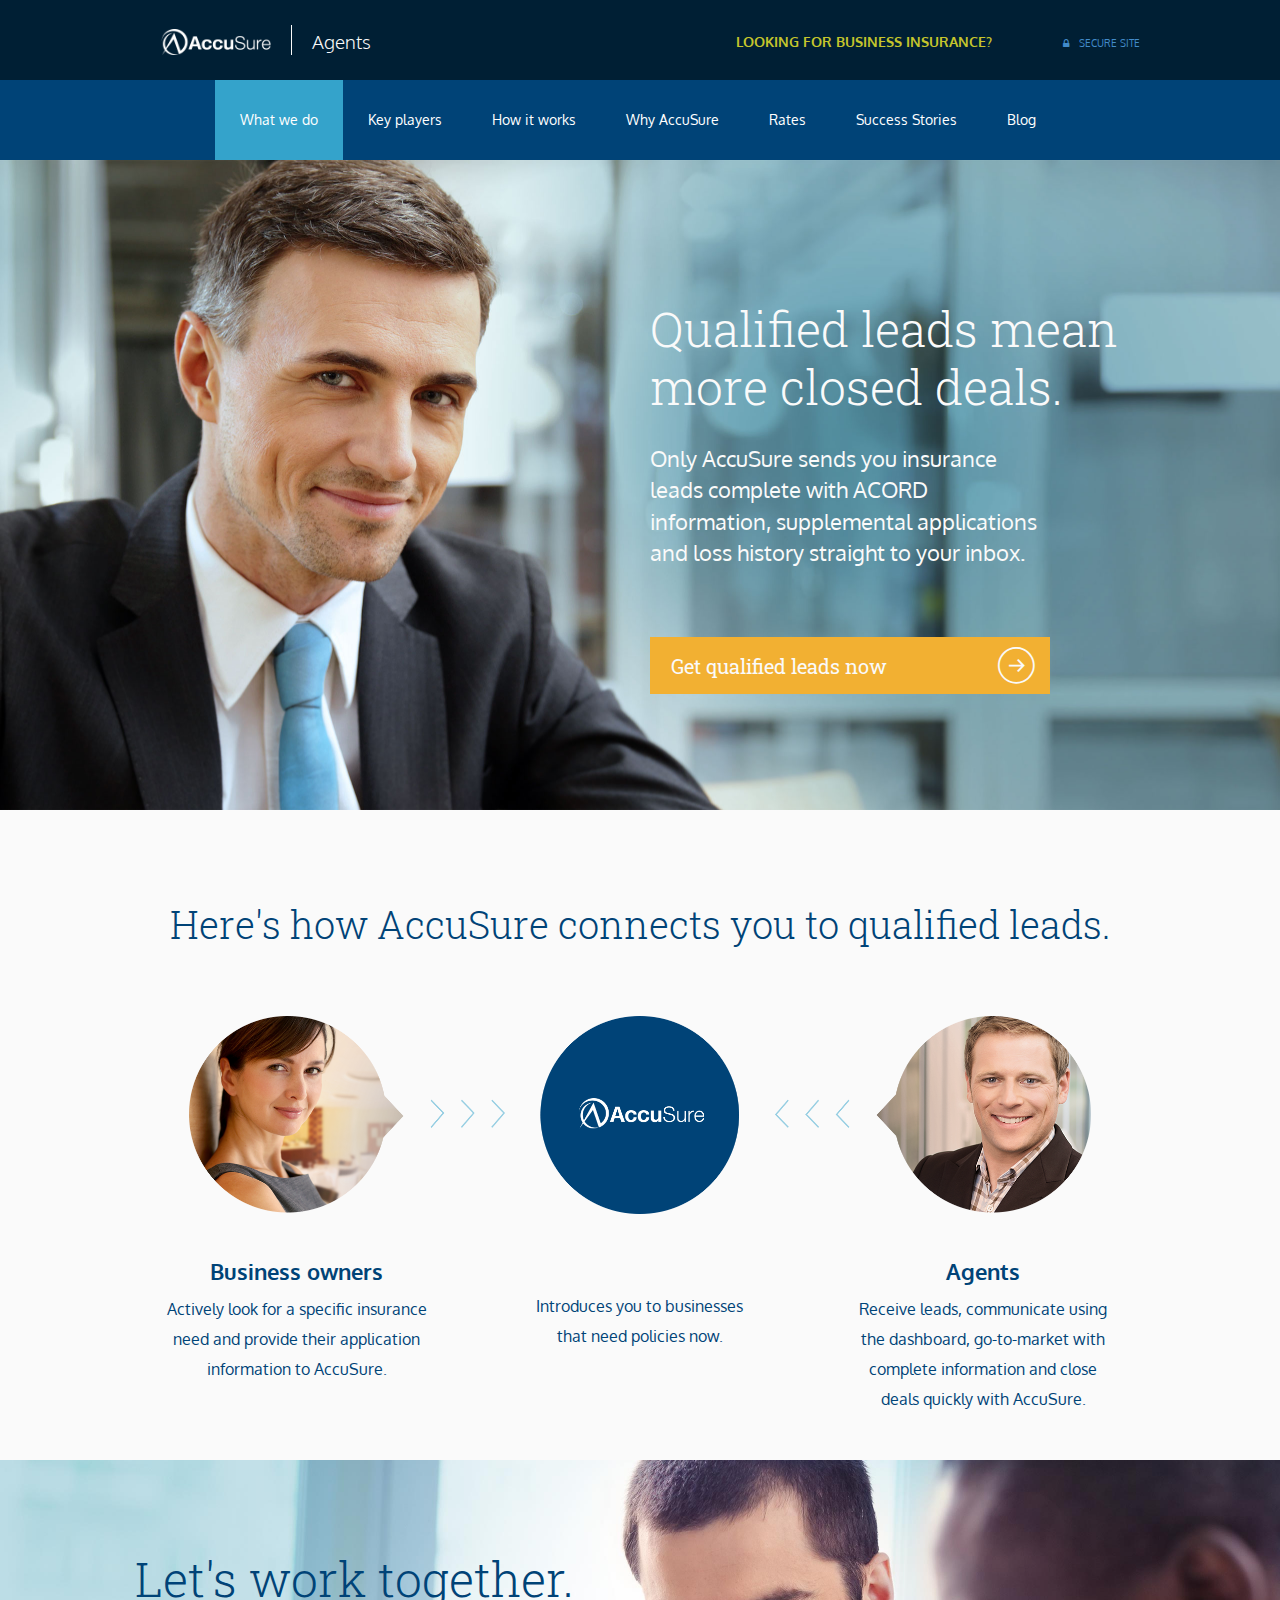
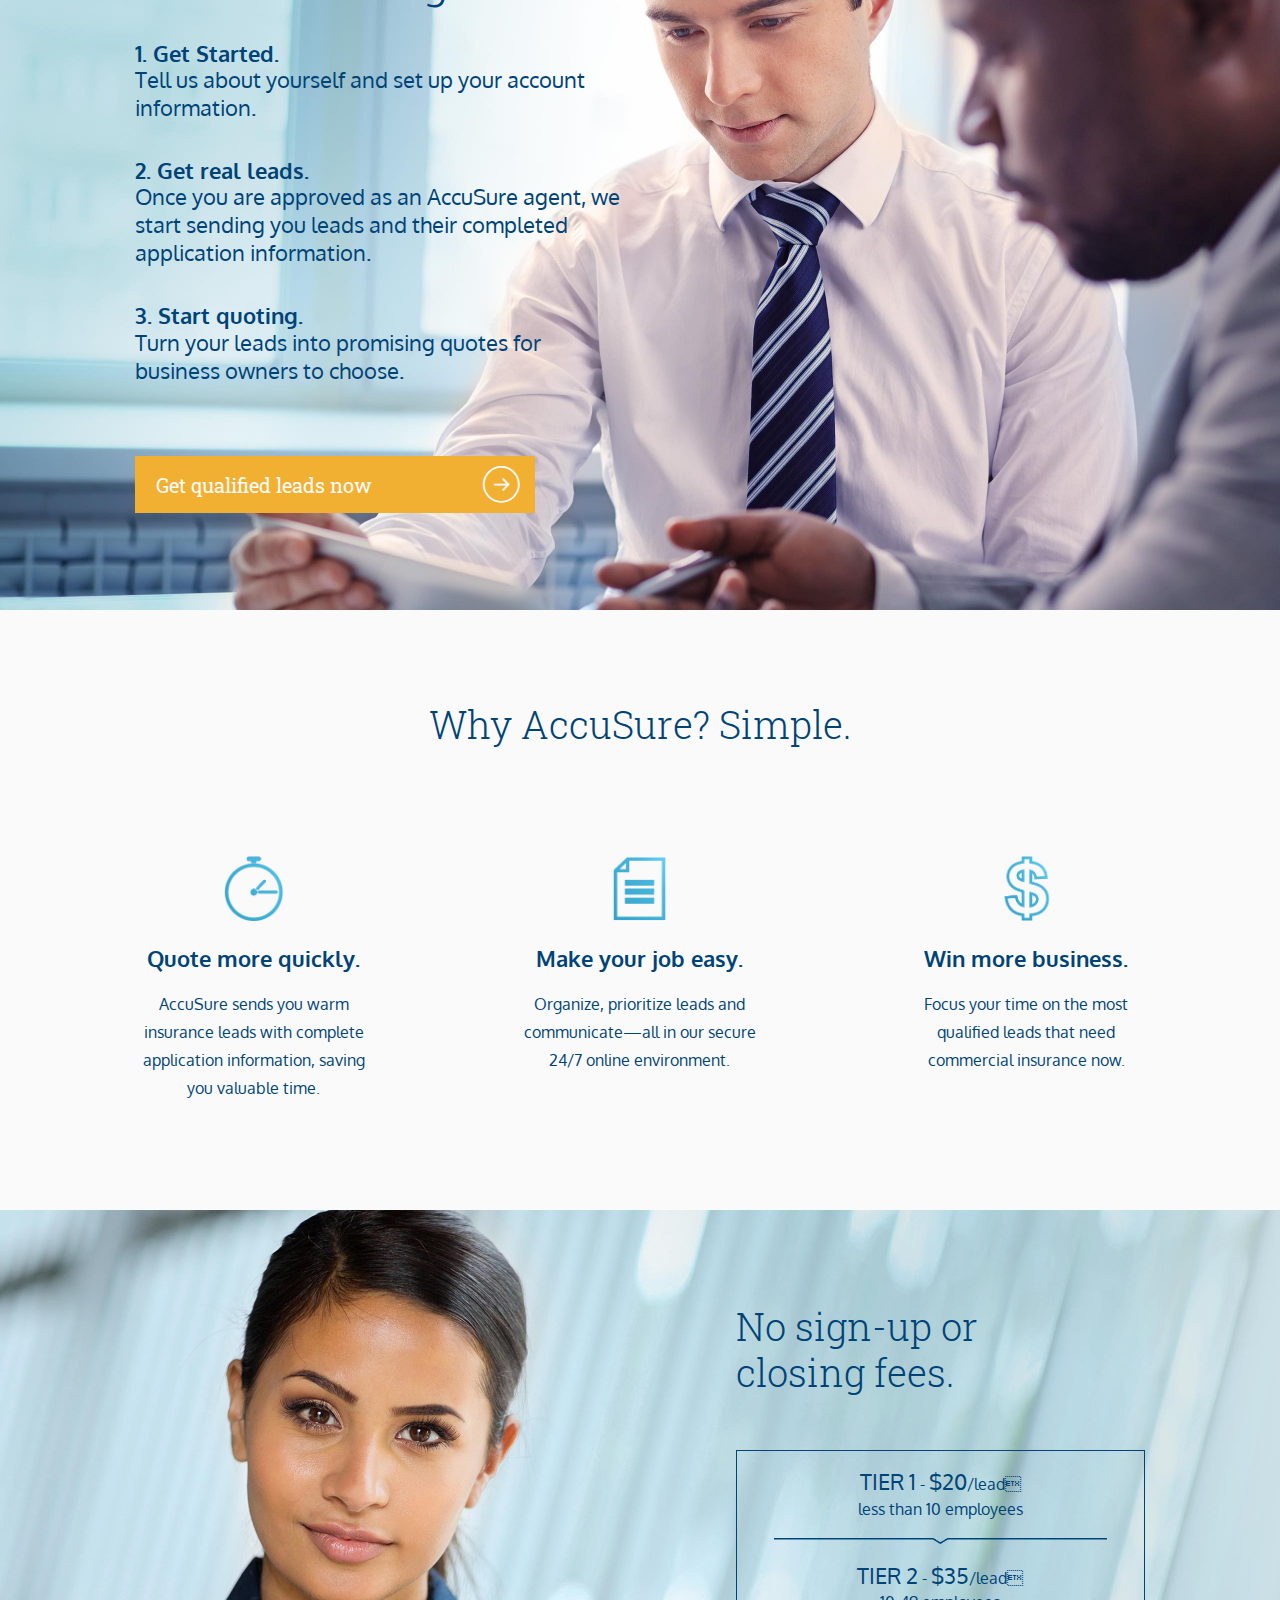
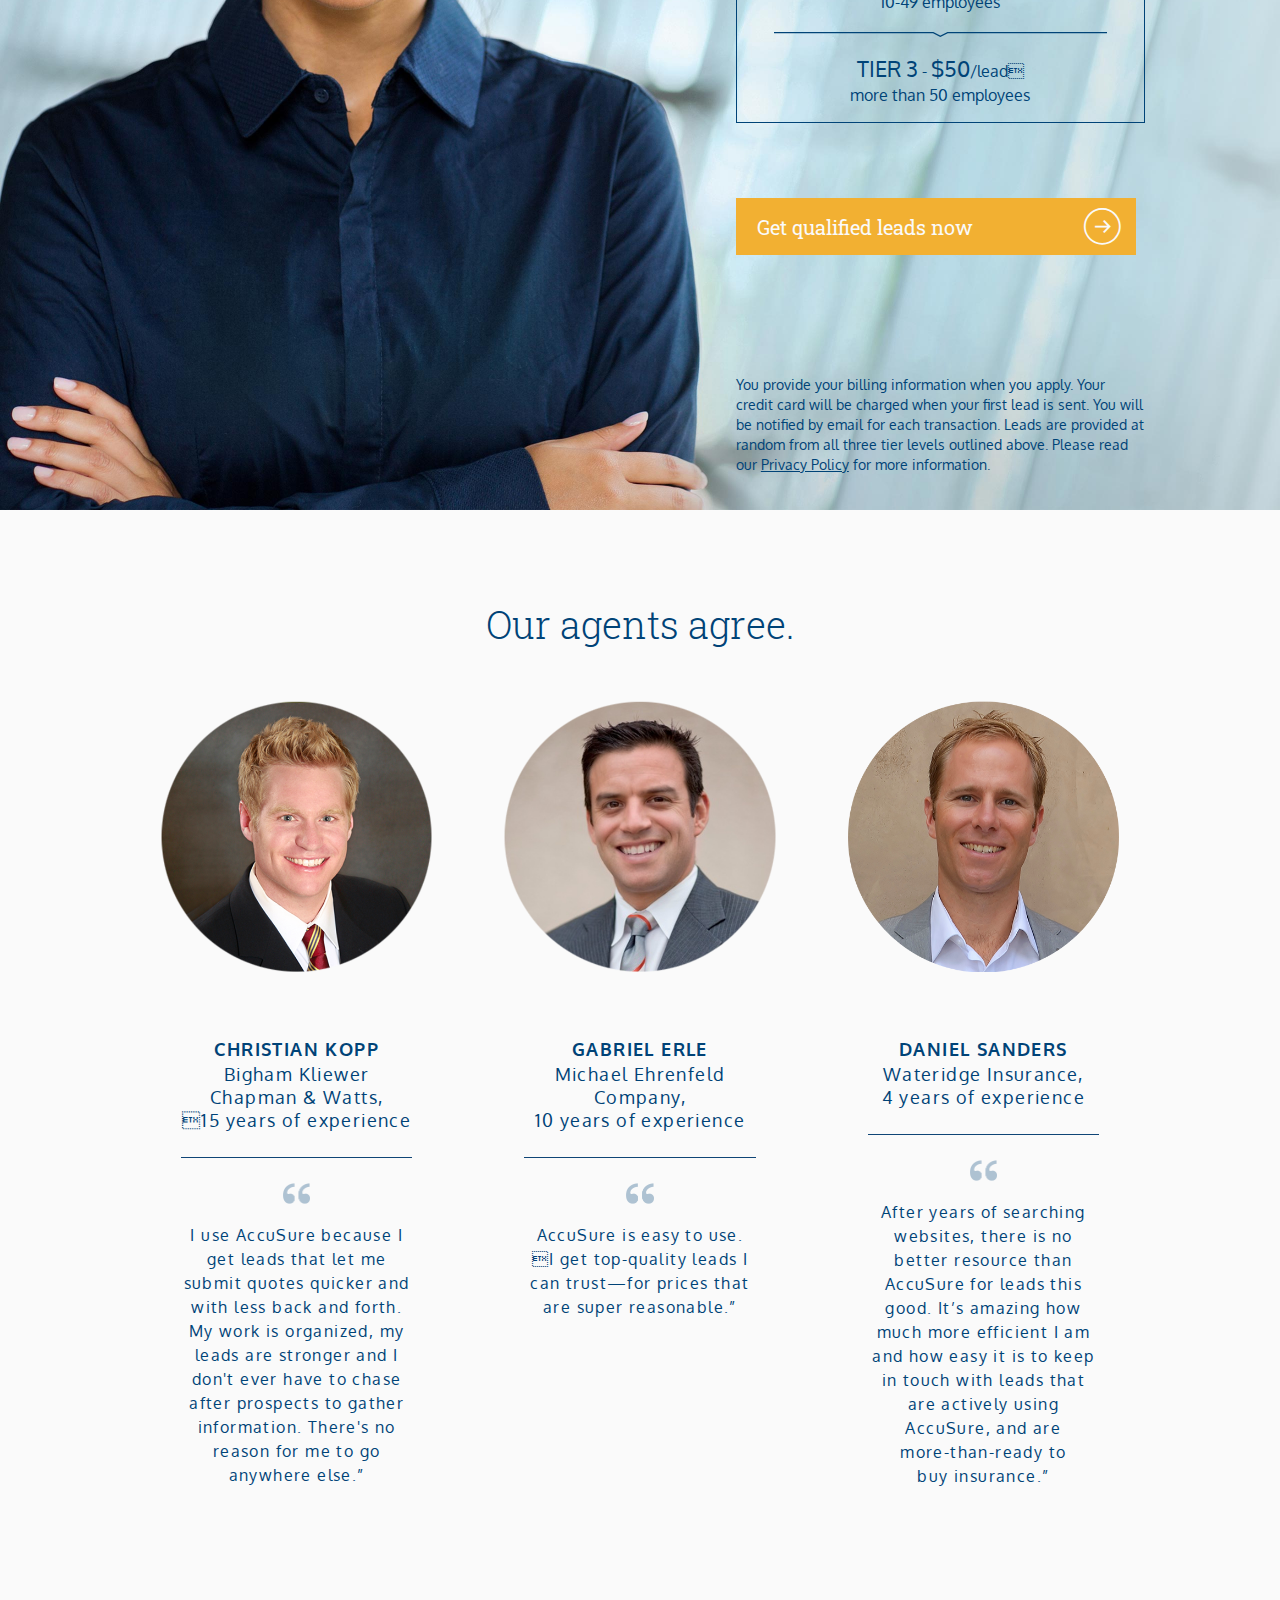
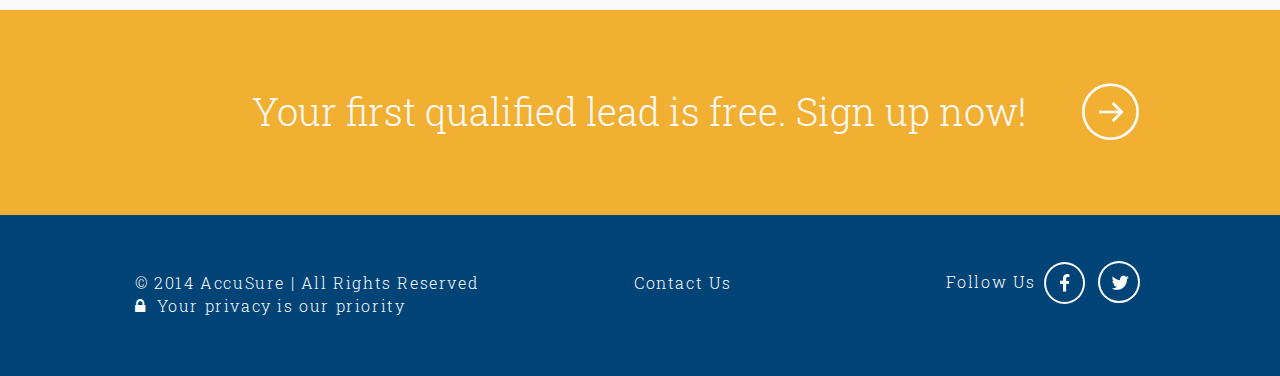
==== agents.html @ fac3f57d "Mobile Fixes + Tweak Business Page Components" ====
<!DOCTYPE html>
<html lang="en">
  <head>
    <meta charset="utf-8">
    <meta http-equiv="X-UA-Compatible" content="IE=edge">
    <meta name="viewport" content="width=device-width, initial-scale=1">
    <title>AccuSure | Agents</title>
    
    <link href='http://fonts.googleapis.com/css?family=Oxygen:400,300,700' rel='stylesheet' type='text/css'>
    <link href='http://fonts.googleapis.com/css?family=Roboto:400,100,100italic,300,300italic,500,500italic,700,700italic,900,900italic,400italic' rel='stylesheet' type='text/css'>
    <link href='http://fonts.googleapis.com/css?family=Roboto+Slab:400,100,300,700' rel='stylesheet' type='text/css'>

    <link href="css/stylesheets/bootstrap.min.css" rel="stylesheet">
    <link rel="stylesheet" href="css/stylesheets/font-awesome.min.css">
    <link href="css/stylesheets/styles.css" rel="stylesheet">
    <link href="css/stylesheets/agents.css" rel="stylesheet">
    <link href="css/stylesheets/responsive.css" rel="stylesheet">
    
    <!-- HTML5 Shim and Respond.js IE8 support of HTML5 elements and media queries -->
    <!-- WARNING: Respond.js doesn't work if you view the page via file:// -->
    <!--[if lt IE 9]>
      <script src="https://oss.maxcdn.com/libs/html5shiv/3.7.0/html5shiv.js"></script>
      <script src="https://oss.maxcdn.com/libs/respond.js/1.4.2/respond.min.js"></script>
    <![endif]-->
    <script>
      (function(i,s,o,g,r,a,m){i['GoogleAnalyticsObject']=r;i[r]=i[r]||function(){
          (i[r].q=i[r].q||[]).push(arguments)},i[r].l=1*new Date();a=s.createElement(o),
        m=s.getElementsByTagName(o)[0];a.async=1;a.src=g;m.parentNode.insertBefore(a,m)
      })(window,document,'script','//www.google-analytics.com/analytics.js','ga');

      ga('create', 'UA-53886607-1', 'auto');
      ga('send', 'pageview');

    </script>
    <!-- Facebook Pixel Tracking -->
    <script>(function() {
    var _fbq = window._fbq || (window._fbq = []);
    if (!_fbq.loaded) {
    var fbds = document.createElement('script');
    fbds.async = true;
    fbds.src = '//connect.facebook.net/en_US/fbds.js';
    var s = document.getElementsByTagName('script')[0];
    s.parentNode.insertBefore(fbds, s);
    _fbq.loaded = true;
    }
    _fbq.push(['addPixelId', '545200462278156']);
    })();
    window._fbq = window._fbq || [];
    window._fbq.push(['track', 'PixelInitialized', {}]);
    </script>
    <noscript><img height="1" width="1" alt="" style="display:none" src="https://www.facebook.com/tr?id=545200462278156&amp;ev=PixelInitialized" /></noscript>
  </head>
  <body data-spy="scroll" data-target=".navbar" data-offset="102">
    <div class="navbar navbar-fixed-top navbar-inverse" role="navigation">
      <header>
        <div class="container">
          <div class="row">
            <div class="col-md-4 brand">
              <a href="agents.html" class="pull-left"><img class="img-responsive" src="css/images/logo.png" /></a>
              <div class="subtext">
                <span class="pull-left">Agents</span>
              </div>
            </div> <!-- /col-md-4 -->
            <div class="col-md-5 col-md-offset-3">
              <ul class="list-unstyled list-inline mobile-hide">
                <li class="highlight"><span>Looking for business insurance?</span></li>
                <li class="pull-right"><small class="secure text-right"><a href="pdf/Privacy_Policy.pdf"><span class="fa fa-lock"></span>Secure Site</a></small></li>
              </ul>
            </div> <!-- /col-md-5 -->
          </div> <!-- /row -->
        </div> <!-- /container -->
      </header>
      <div class="container">
        <div class="navbar-header">
          <button type="button" class="navbar-toggle" data-toggle="collapse" data-target=".navbar-collapse">
            <span class="sr-only">Toggle navigation</span>
            <span class="icon-bar"></span>
            <span class="icon-bar"></span>
            <span class="icon-bar"></span>
          </button>
        </div> <!-- /navbar-header -->
        <div class="collapse navbar-collapse">
          <ul class="nav navbar-nav">
            <li class="active"><a href="#banner1" class="banner1">What we do</a></li>
            <li><a href="#how">Key players</a></li>
            <li><a href="#banner2" class="">How it works</a></li>
            <li><a href="#why" class="">Why AccuSure</a></li>
            <li><a href="#rates">Rates</a></li>
            <li><a href="#agents">Success Stories</a></li>
            <li><a href="http://blog.accusure.com/" target="_blank">Blog</a></li>
          </ul>
        </div> <!-- /collapse -->
      </div> <!-- /container -->
    </div> <!-- /navbar -->
      
    <div class="main-container">
      <section id="banner1" >
        <div class="container">
          <div class="row">
            <div class="col-md-6 col-md-offset-6 col-sm-6 col-sm-offset-6">
              <div class="content">
                <h1>Qualified leads mean more closed deals.</h1>
              </div>
            </div>
            <div class="col-md-5 col-md-offset-6">
              <p>Only AccuSure sends you insurance</br>leads complete with ACORD</br>information, supplemental applications and loss history straight to your inbox.</p>
              <div class="bottom">
                <a href="http://accusure.com/signups/new" id='cta1' class="btn btn-lg"><span>Get qualified leads now</span> <span class="icon-arrow"></span></a>
              </div>
            </div>
          </div> <!-- /row -->
        </div> <!-- /container -->
      </section> <!-- /#banner1 -->
      
      <section id="how" >
        <div class="container text-center">
          <div class="row">
            <div class="col-md-12">
              <h2>Here's how AccuSure connects you to qualified leads.</h2>
              <img src="css/images/agents/how.png" class="img-responsive" />
            </div>
          </div> <!-- /row -->
          <div class="row">
            <div class="col-md-4">
              <h3>Business owners</h3> 
              <p>Actively look for a specific insurance need and provide their application information to AccuSure.</p>
            </div>
            <div class="col-md-4 mid">
              <p>Introduces you to businesses</br>that need policies now.</p>
            </div>
            <div class="col-md-4">
              <h3>Agents</h3>
              <p>Receive leads, communicate using the dashboard, go-to-market with complete information and close deals quickly with AccuSure.</p>
            </div>
          </div> <!-- /row -->
        </div> <!-- /container -->
      </section> <!-- /#how -->
      
      <section id="banner2">
        <div class="container">
          <div class="row">
            <div class="col-md-6 content">
              <h1>Let's work together.</h1>
              <dl>
                <dt><h3>1. Get Started.</h3></dt>
                <dd>Tell us about yourself and set up your account information.</dd>
                <dt><h3>2. Get real leads.</h3></dt>
                <dd>Once you are approved as an AccuSure agent, we start sending you leads and their completed application information.</dd>
                <dt><h3>3. Start quoting.</h3></dt>
                <dd>Turn your leads into promising quotes for business owners to choose.</dd>
              </dl>
            </div>
          </div> <!-- /row -->
          <div class="row">
            <div class="col-md-5">
              <a href="http://accusure.com/signups/new" id='cta1' class="btn btn-lg"><span>Get qualified leads now</span> <span class="icon-arrow"></span></a>
            </div>
          </div> <!-- /row -->
        </div> <!-- /container -->
      </section> <!-- /#banner2 -->
      
      <section id="why">
        <div class="container">
          <div class="row">
            <div class="col-md-12 text-center">
              <h2>Why AccuSure? Simple.</h2>
            </div>
          </div> <!-- /row -->
          <div class="row">
            <div class="col-md-3">
              <img src="css/images/agents/clock.png" />
              <h3>Quote more quickly.</h3>
              <p>AccuSure sends you warm insurance leads with complete application information, saving you valuable time.</p>
            </div>
            <div class="col-md-4 col-md-offset-1 mid">
              <img src="css/images/agents/paper.png" />
              <h3>Make your job easy.</h3>
              <p>Organize, prioritize leads and communicate—all in our secure 24/7 online environment.</p>
            </div>
            <div class="col-md-3 col-md-offset-1">
              <img src="css/images/agents/dollar.png" />
              <h3>Win more business.</h3>
              <p>Focus your time on the most qualified leads that need commercial insurance now.</p>
            </div>
          </div> <!-- /row -->
        </div> <!-- /container -->
      </section> <!-- /#why -->
      
      <section id="rates">
        <div class="container content">
          <div class="row">
            <div class="col-md-4 col-md-offset-7">
              <h2>No sign-up or closing fees.</h2>
            </div>
          </div> <!-- /row -->
          <div class="row">
            <div class="col-md-5 col-md-offset-7">
              <ul class="list-unstyled text-center tier">
                <li><span class="type">Tier 1</span> - <span class="price">$20</span>/lead</br>less than 10 employees</li>
                <li><img src="css/images/agents/triangle-line.png" class="img-responsive" /></li>
                <li><span class="type">Tier 2</span> - <span class="price">$35</span>/lead</br>10-49 employees</li>
                <li><img src="css/images/agents/triangle-line.png" class="img-responsive" /></li>
                <li><span class="type">Tier 3</span> - <span class="price">$50</span>/lead</br>more than 50 employees</li>
              </ul>
              <a href="http://accusure.com/signups/new" id='cta1' class="btn btn-lg"><span>Get qualified leads now</span> <span class="icon-arrow"></span></a>
              <small>You provide your billing information when you apply. Your credit card will be charged when your first lead is sent. You will be notified by email for each transaction. Leads are provided at random from all three tier levels outlined above. Please read our <a href="pdf/Privacy_Policy.pdf" class="underline">Privacy Policy</a> for more information.</small>
            </div>
          </div> <!-- /row -->
        </div> <!-- /container -->
      </section> <!-- /#rates -->
      
      <section id="agents">
        <div class="container text-center">
          <div class="row">
            <div class="col-md-12">
              <h2>Our agents agree.</h2>
            </div>
          </div> <!-- /row -->
          <div class="row">
            <div class="col-md-4">
              <img class="img-responsive" src="css/images/agents/kopp.png" />
              <div class="details">
                <span class="name">Christian Kopp</span></br>
                <span class="experience">Bigham Kliewer</br>Chapman & Watts,</br>15 years of experience</span>
                <hr>
                <img class="quotes" src="css/images/agents/quotation.png" />
                <p>I use AccuSure because I get leads that let me submit quotes quicker and with less back and forth. My work is organized, my leads are stronger and I don't ever have to chase after prospects to gather information. There's no reason for me to go anywhere else.”</p>
              </div>
            </div>
            <div class="col-md-4">
              <img class="img-responsive" src="css/images/agents/erle.png" />
              <div class="details">
                <span class="name">Gabriel Erle</span></br>
                <span class="experience">Michael Ehrenfeld</br>Company,</br>10 years of experience</span>
                <hr>
                <img class="quotes" src="css/images/agents/quotation.png" />
                <p>AccuSure is easy to use.</br>I get top-quality leads I can trust—for prices that are super reasonable.”</p>
              </div>
            </div>
            <div class="col-md-4">
              <img class="img-responsive" src="css/images/agents/sanders.png" />
              <div class="details">
                <span class="name">Daniel Sanders</span></br>
                <span class="experience">Wateridge Insurance,</br>4 years of experience</span>
                <hr>
                <img class="quotes" src="css/images/agents/quotation.png" />
                <p>After years of searching websites, there is no better resource than AccuSure for leads this good. It’s amazing how much more efficient I am and how easy it is to keep in touch with leads that are actively using AccuSure, and are</br>more-than-ready to</br>buy insurance.”</p>
              </div>
            </div>
          </div> <!-- /row -->
        </div> <!-- /container -->
      </section> <!-- /#agents -->
      
      <a href="http://accusure.com/signups/new">
        <section id="start">
          <div class="container">
            <div class="row">
              <div class="col-md-10 col-md-offset-1 text-center">
                <h2>Your first qualified lead is free. Sign up now! </h2>
              </div>
              <div class="col-md-1 col-sm-12">
                <span class="icon-arrow"></span>
              </div>
            </div> <!-- /row -->
          </div> <!-- /container -->
        </section> <!-- /#start -->
      </a>
      
      <footer>
        <div class="container">
          <div class="row">
            <div class="col-md-5 col-sm-12">
              <p>© 2014 AccuSure | All Rights Reserved</p>
              <p class="secure"><a href="pdf/Privacy_Policy.pdf"><span class="fa fa-lock"></span>Your privacy is our priority</a></p>
            </div>
            <div class="col-md-3 col-sm-12 text-center">
              <p><a href="mailto:relations@accusure.com?Subject=Contact">Contact Us</a></p>
            </div>
            <div class="col-md-4 col-sm-12 text-right">
              <ul class="list-unstyled list-inline">
                <li><p>Follow Us</p></li>
                <li><a href="https://www.facebook.com/AccuSure"><span class="icon-fb"></span></a></li>
                <li><a href="https://twitter.com/AccuSure"><span class="icon-twitter"></span></a></li>
              </ul>
            </div>
          </div>
        </div>
      </footer>
    </div> <!-- /main-container -->
    
    <div class="modal fade" id="video-popup" tabindex="-1" role="dialog" aria-labelledby="myModalLabel" aria-hidden="true">
      <div class="modal-dialog">
        <div class="modal-content">
          <div class="modal-header">
            <button type="button" class="close" data-dismiss="modal"><span aria-hidden="true">&times;</span><span class="sr-only">Close</span></button>
          </div>
          <div class="modal-body">
            <iframe id="accusure-vid" src="http://player.vimeo.com/video/105074997" width="100%" height="450" frameborder="0" webkitallowfullscreen mozallowfullscreen allowfullscreen></iframe>
          </div>
        </div><!-- /.modal-content -->
      </div><!-- /.modal-dialog -->
    </div><!-- /.modal -->
    
    <script src="http://code.jquery.com/jquery-2.1.0.min.js"></script>
    <script src="js/bootstrap.min.js"></script>
    <script src="js/custom.js"></script>
    <script src='js/ga_events.js'></script>
  </body>
</html>
---- css/stylesheets/styles.css ----
@font-face{font-family:'icomoon';src:url("../fonts/icomoon.eot?gs6d94");src:url("../fonts/icomoon.eot?#iefixgs6d94") format("embedded-opentype"),url("../fonts/icomoon.woff?gs6d94") format("woff"),url("../fonts/icomoon.ttf?gs6d94") format("truetype"),url("../fonts/icomoon.svg?gs6d94#icomoon") format("svg");font-weight:normal;font-style:normal}[class^="icon-"],[class*=" icon-"]{font-family:'icomoon';speak:none;font-style:normal;font-weight:normal;font-variant:normal;text-transform:none;line-height:1;-webkit-font-smoothing:antialiased;-moz-osx-font-smoothing:grayscale}.icon-arrow:before{content:"\e600"}.icon-twitter:before{content:"\e601"}.icon-fb:before{content:"\e602"}body{background:#f2e7db;font-family:'Oxygen', sans-serif}.navbar,.main-container{width:1280px;margin:0 auto}hr{border-color:#0f4576;margin:35px 0}p{font-size:22px;font-family:'Oxygen', sans-serif}h1,h2{font-family:'Roboto Slab', serif;font-weight:300}h1{font-size:48px;line-height:58px}h2{font-size:38px}h3{font-size:22px;font-weight:700}.fa-lock{margin-right:10px}.btn{font-family:'Roboto Slab', serif;font-size:20px;color:#fafafa;width:400px;text-align:left;padding:8px 0 7px 20px;border-radius:0 !important}.btn span{vertical-align:middle}.btn .icon-arrow{font-size:40px}.btn img{width:40px;display:inline-block;margin-left:40px}.btn:hover{color:#fafafa}.brand{display:block}.brand img{width:110px}footer{background:#004377;color:#fafafa;padding:57px 0}footer p{margin:0;font-size:16px;font-family:'Roboto Slab', serif;font-weight:300;letter-spacing:0.1em}footer .secure{font-size:16px}footer a{color:#fafafa}footer a:hover{color:#34a3cb}footer .icon-twitter,footer .icon-fb{font-size:52px}footer ul{margin-top:-17px}footer ul li{vertical-align:middle;padding:0 !important}#fine-print{background:#001f34}#fine-print small{color:#7a7a7a;font-size:10px}#start{height:auto;color:#fafafa}#start .img-responsive{padding:40px 0;width:62px;margin-left:-50px}#start .icon-arrow{font-size:62px}.navbar-toggle{border:none;margin-right:5px}
---- css/stylesheets/agents.css ----
@font-face{font-family:'icomoon';src:url("../fonts/icomoon.eot?gs6d94");src:url("../fonts/icomoon.eot?#iefixgs6d94") format("embedded-opentype"),url("../fonts/icomoon.woff?gs6d94") format("woff"),url("../fonts/icomoon.ttf?gs6d94") format("truetype"),url("../fonts/icomoon.svg?gs6d94#icomoon") format("svg");font-weight:normal;font-style:normal}[class^="icon-"],[class*=" icon-"]{font-family:'icomoon';speak:none;font-style:normal;font-weight:normal;font-variant:normal;text-transform:none;line-height:1;-webkit-font-smoothing:antialiased;-moz-osx-font-smoothing:grayscale}.icon-arrow:before{content:"\e600"}.icon-twitter:before{content:"\e601"}.icon-fb:before{content:"\e602"}h1,h2,h3{margin:0}.navbar-nav{margin-left:75px}header{background:#001f34;color:#fafafa;padding:25px 0}header ul{margin-top:7px;margin-bottom:0}header .secure{text-transform:uppercase;font-size:10px;padding-top:16px}.highlight{color:#c5c52c;text-transform:uppercase;font-weight:700}.brand a{margin:4px 20px 0 26px}.brand .subtext{border-left:1px #fafafa solid;font-size:19px;font-weight:300;padding:3px 0 0 20px;display:table-cell}.btn{background:#f2b032}.btn:hover{background:#e29b11}.btn .icon-arrow{margin-left:104px}.bottom{margin-top:68px}#banner1{background:url("../images/agents/agent-banner1.jpg") no-repeat;background-size:cover;height:650px;margin-top:160px;color:#fafafa}#banner1 h1{margin-bottom:27px}#banner1 .content{margin-top:140px;color:#fafafa}#how,#why,#agents{background:#fafafa}#banner2{background:url("../images/agents/agent-banner2.jpg") no-repeat;background-size:cover;height:650px;color:#004377;padding-top:90px;height:750px}#banner2 h1{margin-bottom:33px}#banner2 dd{font-size:22px;line-height:1.273;margin-bottom:37px}#banner2 .btn{margin-top:35px}#how{height:650px;padding-top:94px;padding-bottom:60px;color:#004377}#how p{font-size:16px;margin-top:10px;line-height:1.875;padding:0 30px}#how img{padding:70px 54px 45px 54px}#how .mid{margin-top:22px}#why{text-align:center;height:600px;padding-top:94px;padding-bottom:115px;color:#004377}#why h2{margin-bottom:110px}#why h3{margin-top:0;margin-bottom:20px}#why p{font-size:16px;line-height:1.75}#why img{width:65px;margin-bottom:25px}#why .mid{padding:0 45px}#rates{background:url("../images/agents/agent-banner3.jpg") no-repeat;background-size:cover;height:650px;padding-top:94px;color:#004377;height:900px}#rates h2{margin-bottom:55px;line-height:1.2;color:#004377}#rates .tier{border:1px #004377 solid;padding:15px 37px;font-size:16px;margin-bottom:75px}#rates .tier img{padding:18px 0 16px 0}#rates .type,#rates .price{text-transform:uppercase;font-size:22px}#rates small{font-size:14px;line-height:16px}#rates .btn{margin-bottom:120px}#rates .underline{text-decoration:underline;color:#004377}#agents{padding-top:94px;color:#004377;height:1100px}#agents h2{margin-bottom:55px}#agents .col-md-4{padding:0 36px}#agents img{margin-bottom:65px}#agents .name{font-size:18px;text-transform:uppercase;font-weight:700}#agents .experience{font-size:18px;line-height:22px}#agents hr{margin:25px 0}#agents .quotes{width:27.5px;margin-bottom:19px}#agents p{font-size:16px;line-height:1.5}#agents .details{padding:0 20px;letter-spacing:.1em}#start{background:#f2b032;padding:71px 0}#start h2{margin-top:10px}#start:hover{background:#e29b11}@media (max-width: 480px){.brand a{margin:0 20px 0 5px;width:100px}.highlight{font-size:12px;margin-left:6px}header{padding:15px 0}.btn{font-size:14px !important;margin-bottom:20px;width:315px}.btn .icon-arrow{font-size:20px;font-weight:bold}#banner1{margin-top:102px}#banner1 p{color:#004377;text-align:center}.brand .subtext{font-size:14px}#how{padding-top:60px}#how img{padding:40px 0}#banner2{padding-top:30px}#banner2 h1{margin-bottom:30px !important}#banner2 dd{font-size:14px;margin-bottom:24px;margin-top:10px;padding:0 15px;line-height:1.5}#banner2 .btn{margin:10px 0 40px 0}#why{padding-top:40px;padding-bottom:40px}#why h2{margin-bottom:25px}#why .mid{padding:30px 22px}footer{text-align:center}footer .text-right{text-align:center}footer ul{margin-top:0}footer ul li:first-child{display:block}.mobile-hide{display:none}}
---- css/stylesheets/responsive.css ----
@font-face{font-family:'icomoon';src:url("../fonts/icomoon.eot?gs6d94");src:url("../fonts/icomoon.eot?#iefixgs6d94") format("embedded-opentype"),url("../fonts/icomoon.woff?gs6d94") format("woff"),url("../fonts/icomoon.ttf?gs6d94") format("truetype"),url("../fonts/icomoon.svg?gs6d94#icomoon") format("svg");font-weight:normal;font-style:normal}[class^="icon-"],[class*=" icon-"]{font-family:'icomoon';speak:none;font-style:normal;font-weight:normal;font-variant:normal;text-transform:none;line-height:1;-webkit-font-smoothing:antialiased;-moz-osx-font-smoothing:grayscale}.icon-arrow:before{content:"\e600"}.icon-twitter:before{content:"\e601"}.icon-fb:before{content:"\e602"}@media (max-width: 480px){.navbar,.main-container{width:100%}.row,.navbar-nav,.navbar-header{margin:0 !important}section{height:auto !important}#banner,#banner1,#banner2,#banner3,#rates{background-size:contain;background-color:#f5f5f5}h1{font-size:28px;line-height:1.3;margin-bottom:10px !important}h2{font-size:22px;line-height:1.3}h3{font-size:18px}p{font-size:14px !important}.content{margin-top:194px !important;text-align:center;color:#004377 !important}.bottom{margin-top:27px;margin-bottom:10px}#start{text-align:center;padding:30px 0}#start .icon-arrow{font-size:40px}#start h2{margin-bottom:15px}#rates{padding-top:80px;padding-bottom:40px}#rates h2{margin-bottom:20px}#rates .btn{margin-bottom:20px}#rates .tier{margin:0 auto 30px auto;font-size:12px;width:85%}#rates .tier .type,#rates .tier .price{font-size:18px}#rates small{font-size:10px}#agents{padding-top:30px;padding-bottom:30px}#agents .col-md-4{padding:30px 36px}#agents h2{margin-bottom:0}#agents img{margin:0 auto;width:60%}#agents .details{padding:20px}#agents .details .name{font-size:16px}#agents .details .experience{font-size:14px}footer{padding:40px 5px}}@media only screen and (min-width: 768px) and (max-width: 1024px){.navbar,.main-container{width:100%}h1{font-size:36px}h2{font-size:28px}h3{font-size:18px}p{font-size:20px}}
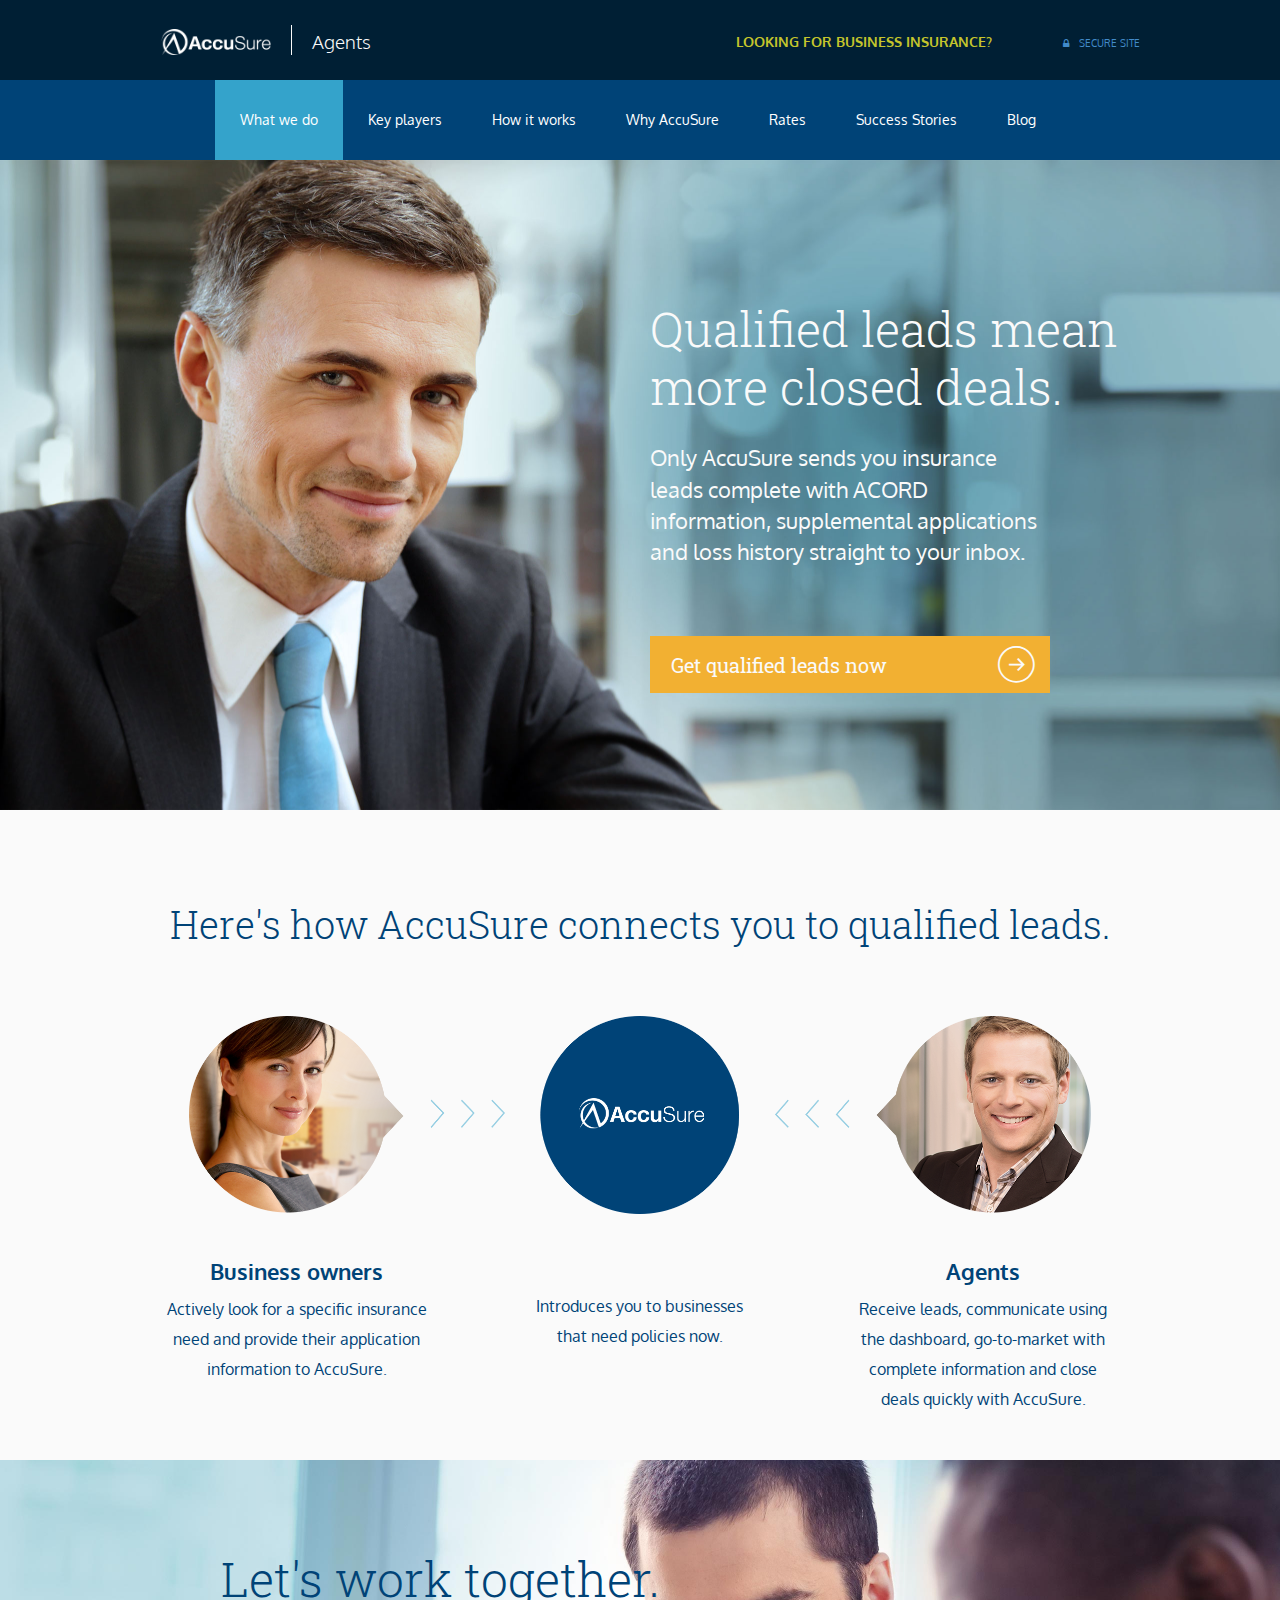
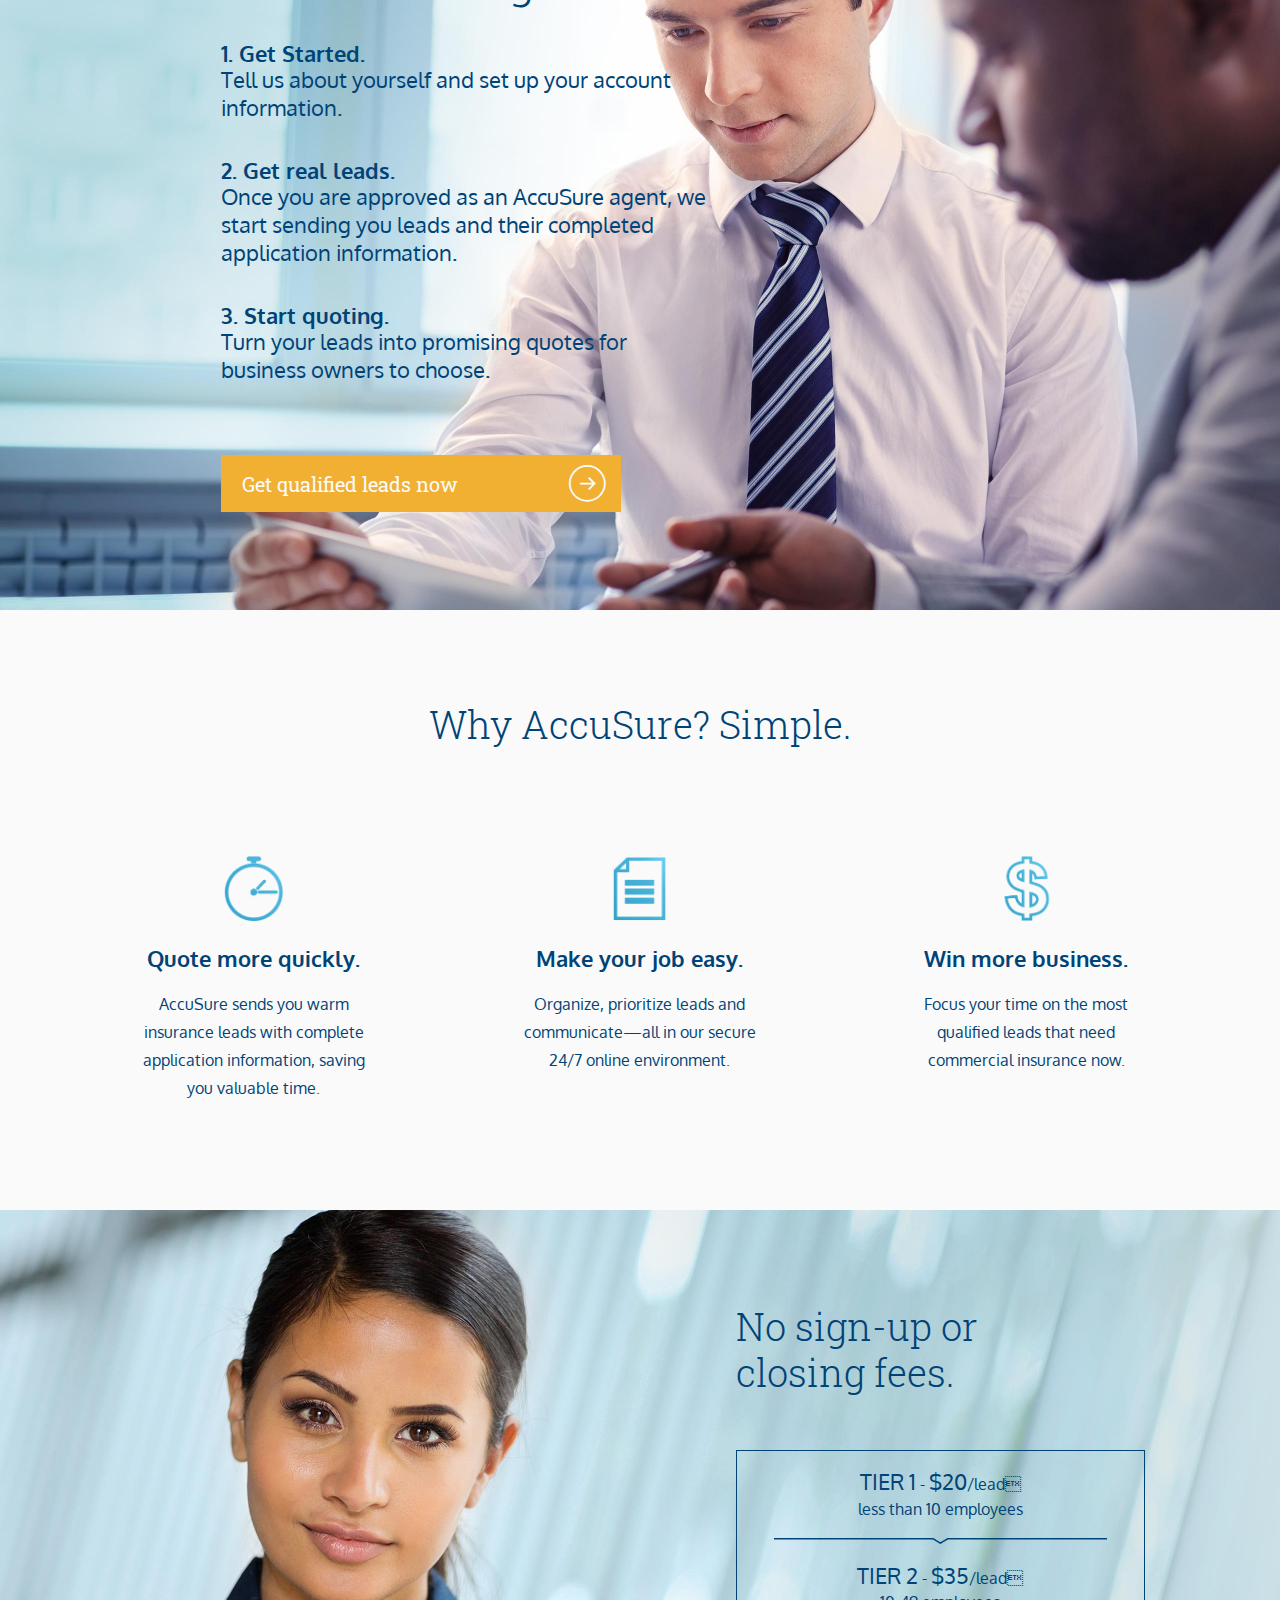
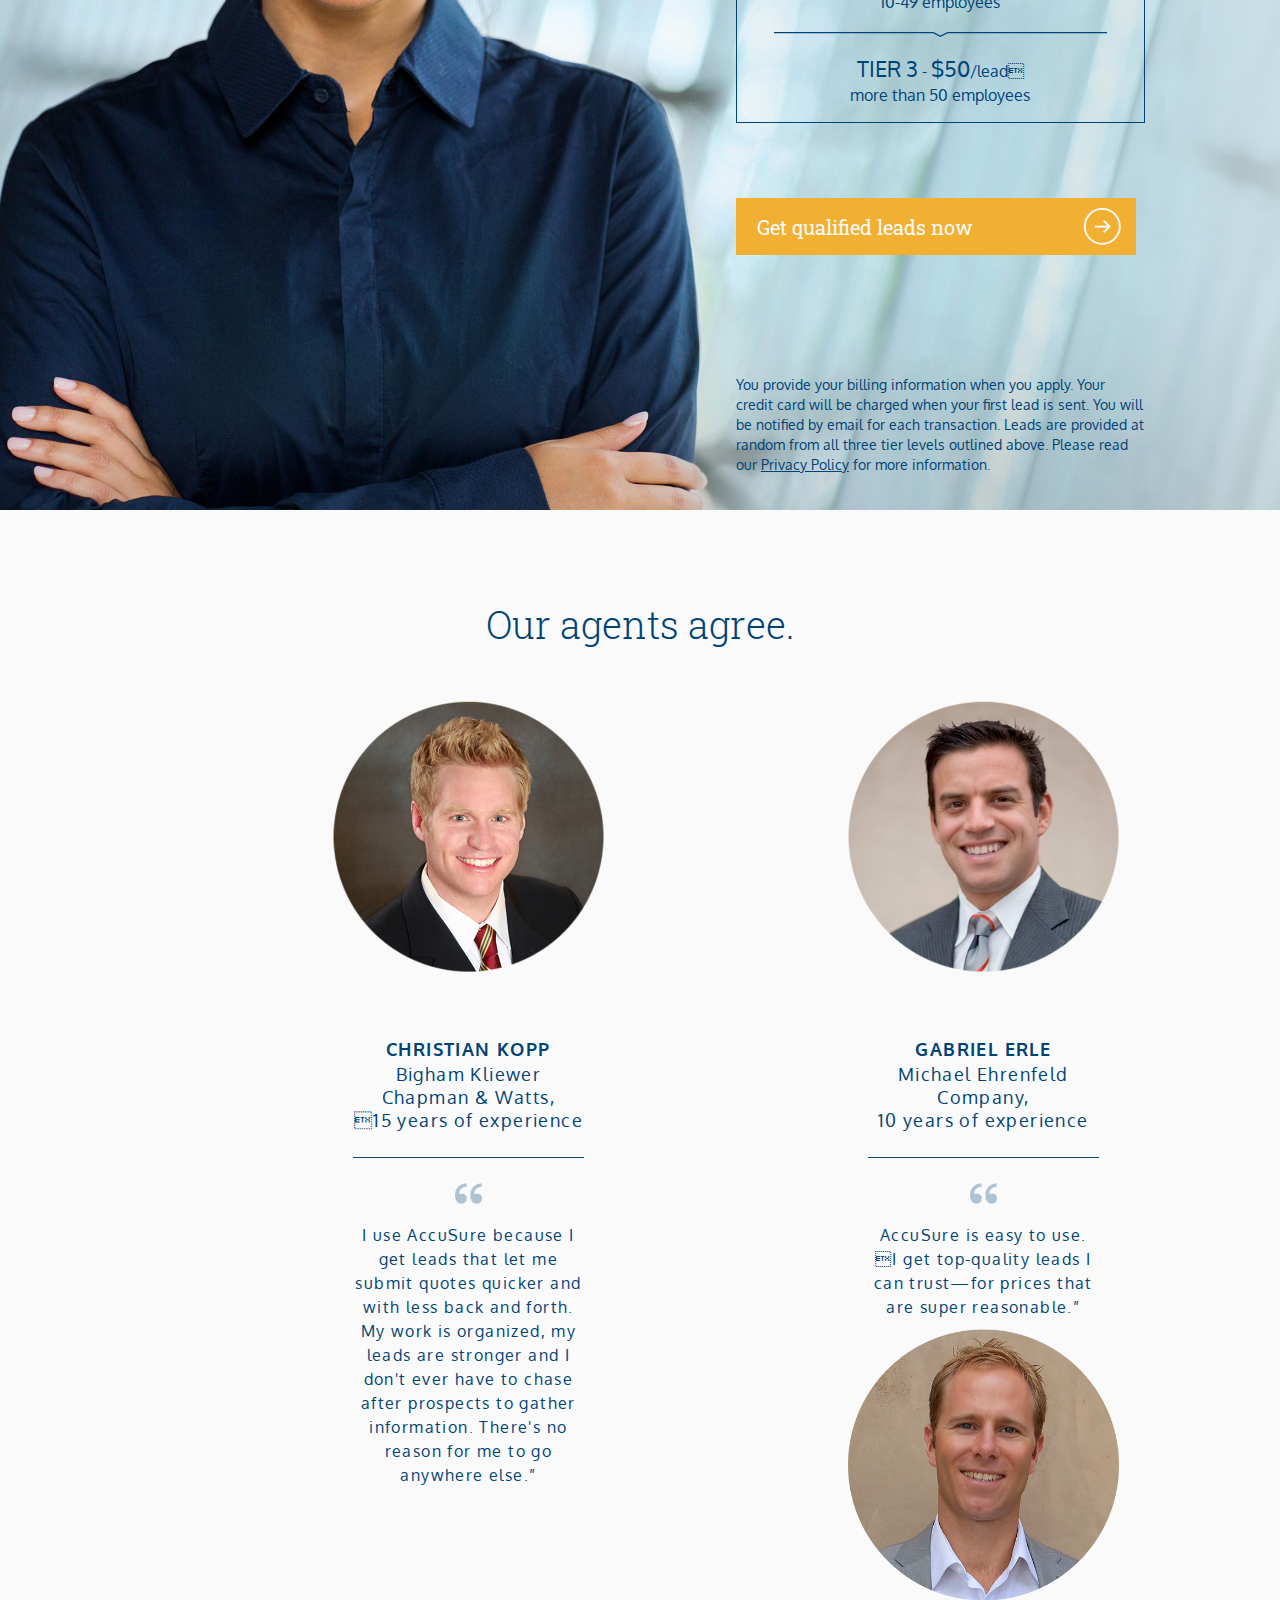
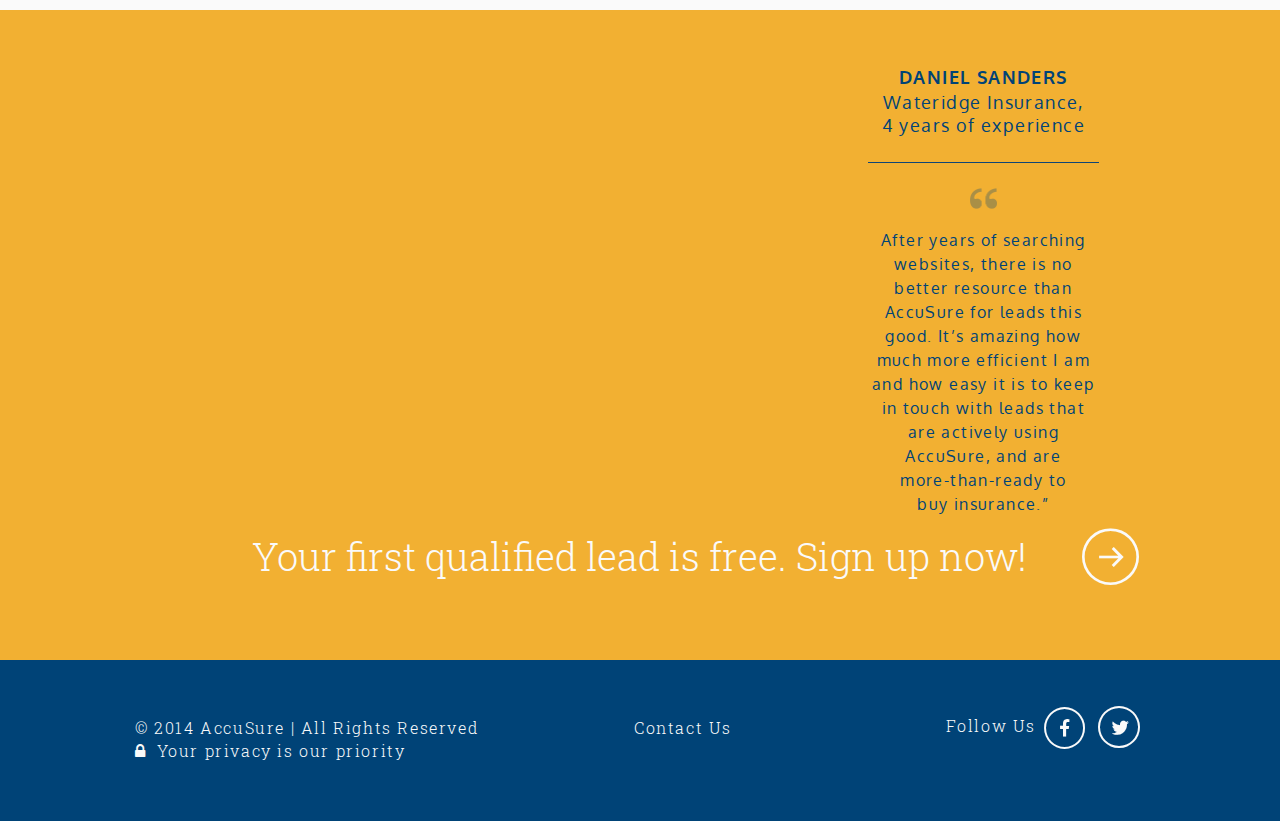
==== commit 3c965c1a: "Agent ipad portrait fixes" ====
--- a/agents.html
+++ b/agents.html
@@ -55,13 +55,13 @@
       <header>
         <div class="container">
           <div class="row">
-            <div class="col-md-4 brand">
+            <div class="col-md-4 col-sm-4 brand">
               <a href="agents.html" class="pull-left"><img class="img-responsive" src="css/images/logo.png" /></a>
               <div class="subtext">
                 <span class="pull-left">Agents</span>
               </div>
             </div> <!-- /col-md-4 -->
-            <div class="col-md-5 col-md-offset-3">
+            <div class="col-md-5 col-md-offset-3 col-sm-6 col-sm-offset-2">
               <ul class="list-unstyled list-inline mobile-hide">
                 <li class="highlight"><span>Looking for business insurance?</span></li>
                 <li class="pull-right"><small class="secure text-right"><a href="pdf/Privacy_Policy.pdf"><span class="fa fa-lock"></span>Secure Site</a></small></li>
@@ -102,10 +102,10 @@
                 <h1>Qualified leads mean more closed deals.</h1>
               </div>
             </div>
-            <div class="col-md-5 col-md-offset-6">
+            <div class="col-md-5 col-md-offset-6 col-sm-5 col-sm-offset-6">
               <p>Only AccuSure sends you insurance</br>leads complete with ACORD</br>information, supplemental applications and loss history straight to your inbox.</p>
               <div class="bottom">
-                <a href="http://accusure.com/signups/new" id='cta1' class="btn btn-lg"><span>Get qualified leads now</span> <span class="icon-arrow"></span></a>
+                <a href="http://accusure.com/signups/new" id="cta1" class="btn btn-lg"><span>Get qualified leads now</span> <span class="icon-arrow"></span></a>
               </div>
             </div>
           </div> <!-- /row -->
@@ -121,14 +121,14 @@
             </div>
           </div> <!-- /row -->
           <div class="row">
-            <div class="col-md-4">
+            <div class="col-md-4 col-sm-4">
               <h3>Business owners</h3> 
               <p>Actively look for a specific insurance need and provide their application information to AccuSure.</p>
             </div>
-            <div class="col-md-4 mid">
+            <div class="col-md-4 mid col-sm-4">
               <p>Introduces you to businesses</br>that need policies now.</p>
             </div>
-            <div class="col-md-4">
+            <div class="col-md-4 col-sm-4">
               <h3>Agents</h3>
               <p>Receive leads, communicate using the dashboard, go-to-market with complete information and close deals quickly with AccuSure.</p>
             </div>
@@ -139,7 +139,7 @@
       <section id="banner2">
         <div class="container">
           <div class="row">
-            <div class="col-md-6 content">
+            <div class="col-md-6 content col-sm-6 col-sm-offset-1">
               <h1>Let's work together.</h1>
               <dl>
                 <dt><h3>1. Get Started.</h3></dt>
@@ -152,8 +152,8 @@
             </div>
           </div> <!-- /row -->
           <div class="row">
-            <div class="col-md-5">
-              <a href="http://accusure.com/signups/new" id='cta1' class="btn btn-lg"><span>Get qualified leads now</span> <span class="icon-arrow"></span></a>
+            <div class="col-md-5 col-sm-6 col-sm-offset-1">
+              <a href="http://accusure.com/signups/new" id="cta2" class="btn btn-lg"><span>Get qualified leads now</span> <span class="icon-arrow"></span></a>
             </div>
           </div> <!-- /row -->
         </div> <!-- /container -->
@@ -167,17 +167,17 @@
             </div>
           </div> <!-- /row -->
           <div class="row">
-            <div class="col-md-3">
+            <div class="col-md-3 col-sm-4">
               <img src="css/images/agents/clock.png" />
               <h3>Quote more quickly.</h3>
               <p>AccuSure sends you warm insurance leads with complete application information, saving you valuable time.</p>
             </div>
-            <div class="col-md-4 col-md-offset-1 mid">
+            <div class="col-md-4 col-md-offset-1 mid col-sm-4">
               <img src="css/images/agents/paper.png" />
               <h3>Make your job easy.</h3>
               <p>Organize, prioritize leads and communicate—all in our secure 24/7 online environment.</p>
             </div>
-            <div class="col-md-3 col-md-offset-1">
+            <div class="col-md-3 col-md-offset-1 col-sm-4">
               <img src="css/images/agents/dollar.png" />
               <h3>Win more business.</h3>
               <p>Focus your time on the most qualified leads that need commercial insurance now.</p>
@@ -189,12 +189,12 @@
       <section id="rates">
         <div class="container content">
           <div class="row">
-            <div class="col-md-4 col-md-offset-7">
+            <div class="col-md-4 col-md-offset-7 col-sm-6 col-sm-offset-6">
               <h2>No sign-up or closing fees.</h2>
             </div>
           </div> <!-- /row -->
           <div class="row">
-            <div class="col-md-5 col-md-offset-7">
+            <div class="col-md-5 col-md-offset-7 col-sm-5 col-sm-offset-6">
               <ul class="list-unstyled text-center tier">
                 <li><span class="type">Tier 1</span> - <span class="price">$20</span>/lead</br>less than 10 employees</li>
                 <li><img src="css/images/agents/triangle-line.png" class="img-responsive" /></li>
@@ -202,7 +202,7 @@
                 <li><img src="css/images/agents/triangle-line.png" class="img-responsive" /></li>
                 <li><span class="type">Tier 3</span> - <span class="price">$50</span>/lead</br>more than 50 employees</li>
               </ul>
-              <a href="http://accusure.com/signups/new" id='cta1' class="btn btn-lg"><span>Get qualified leads now</span> <span class="icon-arrow"></span></a>
+              <a href="http://accusure.com/signups/new" id="cta3" class="btn btn-lg"><span>Get qualified leads now</span> <span class="icon-arrow"></span></a>
               <small>You provide your billing information when you apply. Your credit card will be charged when your first lead is sent. You will be notified by email for each transaction. Leads are provided at random from all three tier levels outlined above. Please read our <a href="pdf/Privacy_Policy.pdf" class="underline">Privacy Policy</a> for more information.</small>
             </div>
           </div> <!-- /row -->
@@ -217,7 +217,7 @@
             </div>
           </div> <!-- /row -->
           <div class="row">
-            <div class="col-md-4">
+            <div class="col-md-4 col-sm-8 col-sm-offset-2">
               <img class="img-responsive" src="css/images/agents/kopp.png" />
               <div class="details">
                 <span class="name">Christian Kopp</span></br>
@@ -227,7 +227,7 @@
                 <p>I use AccuSure because I get leads that let me submit quotes quicker and with less back and forth. My work is organized, my leads are stronger and I don't ever have to chase after prospects to gather information. There's no reason for me to go anywhere else.”</p>
               </div>
             </div>
-            <div class="col-md-4">
+            <div class="col-md-4 col-sm-8 col-sm-offset-2">
               <img class="img-responsive" src="css/images/agents/erle.png" />
               <div class="details">
                 <span class="name">Gabriel Erle</span></br>
@@ -237,7 +237,7 @@
                 <p>AccuSure is easy to use.</br>I get top-quality leads I can trust—for prices that are super reasonable.”</p>
               </div>
             </div>
-            <div class="col-md-4">
+            <div class="col-md-4 col-sm-8 col-sm-offset-2">
               <img class="img-responsive" src="css/images/agents/sanders.png" />
               <div class="details">
                 <span class="name">Daniel Sanders</span></br>
@@ -255,10 +255,10 @@
         <section id="start">
           <div class="container">
             <div class="row">
-              <div class="col-md-10 col-md-offset-1 text-center">
+              <div class="col-md-10 col-md-offset-1 text-center col-sm-10">
                 <h2>Your first qualified lead is free. Sign up now! </h2>
               </div>
-              <div class="col-md-1 col-sm-12">
+              <div class="col-md-1 col-sm-12 col-sm-1">
                 <span class="icon-arrow"></span>
               </div>
             </div> <!-- /row -->
@@ -269,14 +269,14 @@
       <footer>
         <div class="container">
           <div class="row">
-            <div class="col-md-5 col-sm-12">
+            <div class="col-md-5 col-sm-12 col-sm-6">
               <p>© 2014 AccuSure | All Rights Reserved</p>
               <p class="secure"><a href="pdf/Privacy_Policy.pdf"><span class="fa fa-lock"></span>Your privacy is our priority</a></p>
             </div>
-            <div class="col-md-3 col-sm-12 text-center">
+            <div class="col-md-3 col-sm-12 text-center col-sm-2">
               <p><a href="mailto:relations@accusure.com?Subject=Contact">Contact Us</a></p>
             </div>
-            <div class="col-md-4 col-sm-12 text-right">
+            <div class="col-md-4 col-sm-12 text-right col-sm-4">
               <ul class="list-unstyled list-inline">
                 <li><p>Follow Us</p></li>
                 <li><a href="https://www.facebook.com/AccuSure"><span class="icon-fb"></span></a></li>
--- a/css/stylesheets/styles.css
+++ b/css/stylesheets/styles.css
@@ -1 +1 @@
-@font-face{font-family:'icomoon';src:url("../fonts/icomoon.eot?gs6d94");src:url("../fonts/icomoon.eot?#iefixgs6d94") format("embedded-opentype"),url("../fonts/icomoon.woff?gs6d94") format("woff"),url("../fonts/icomoon.ttf?gs6d94") format("truetype"),url("../fonts/icomoon.svg?gs6d94#icomoon") format("svg");font-weight:normal;font-style:normal}[class^="icon-"],[class*=" icon-"]{font-family:'icomoon';speak:none;font-style:normal;font-weight:normal;font-variant:normal;text-transform:none;line-height:1;-webkit-font-smoothing:antialiased;-moz-osx-font-smoothing:grayscale}.icon-arrow:before{content:"\e600"}.icon-twitter:before{content:"\e601"}.icon-fb:before{content:"\e602"}body{background:#f2e7db;font-family:'Oxygen', sans-serif}.navbar,.main-container{width:1280px;margin:0 auto}hr{border-color:#0f4576;margin:35px 0}p{font-size:22px;font-family:'Oxygen', sans-serif}h1,h2{font-family:'Roboto Slab', serif;font-weight:300}h1{font-size:48px;line-height:58px}h2{font-size:38px}h3{font-size:22px;font-weight:700}.fa-lock{margin-right:10px}.btn{font-family:'Roboto Slab', serif;font-size:20px;color:#fafafa;width:400px;text-align:left;padding:8px 0 7px 20px;border-radius:0 !important}.btn span{vertical-align:middle}.btn .icon-arrow{font-size:40px}.btn img{width:40px;display:inline-block;margin-left:40px}.btn:hover{color:#fafafa}.brand{display:block}.brand img{width:110px}footer{background:#004377;color:#fafafa;padding:57px 0}footer p{margin:0;font-size:16px;font-family:'Roboto Slab', serif;font-weight:300;letter-spacing:0.1em}footer .secure{font-size:16px}footer a{color:#fafafa}footer a:hover{color:#34a3cb}footer .icon-twitter,footer .icon-fb{font-size:52px}footer ul{margin-top:-17px}footer ul li{vertical-align:middle;padding:0 !important}#fine-print{background:#001f34}#fine-print small{color:#7a7a7a;font-size:10px}#start{height:auto;color:#fafafa}#start .img-responsive{padding:40px 0;width:62px;margin-left:-50px}#start .icon-arrow{font-size:62px}.navbar-toggle{border:none;margin-right:5px}
+@font-face{font-family:'icomoon';src:url("../fonts/icomoon.eot?gs6d94");src:url("../fonts/icomoon.eot?#iefixgs6d94") format("embedded-opentype"),url("../fonts/icomoon.woff?gs6d94") format("woff"),url("../fonts/icomoon.ttf?gs6d94") format("truetype"),url("../fonts/icomoon.svg?gs6d94#icomoon") format("svg");font-weight:normal;font-style:normal}[class^="icon-"],[class*=" icon-"]{font-family:'icomoon';speak:none;font-style:normal;font-weight:normal;font-variant:normal;text-transform:none;line-height:1;-webkit-font-smoothing:antialiased;-moz-osx-font-smoothing:grayscale}.icon-arrow:before{content:"\e600"}.icon-twitter:before{content:"\e601"}.icon-fb:before{content:"\e602"}body{background:#f2e7db;font-family:'Oxygen', sans-serif}.navbar,.main-container{width:1280px;margin:0 auto}hr{border-color:#0f4576;margin:35px 0}p{font-size:22px;font-family:'Oxygen', sans-serif}h1,h2{font-family:'Roboto Slab', serif;font-weight:300}h1{font-size:48px;line-height:1.2}h2{font-size:38px}h3{font-size:22px;font-weight:700}.fa-lock{margin-right:10px}.btn{font-family:'Roboto Slab', serif;font-size:20px;color:#fafafa;width:400px;text-align:left;padding:8px 0 7px 20px;border-radius:0 !important}.btn span{vertical-align:middle}.btn .icon-arrow{font-size:40px}.btn img{width:40px;display:inline-block;margin-left:40px}.btn:hover{color:#fafafa}.brand{display:block}.brand img{width:110px}footer{background:#004377;color:#fafafa;padding:57px 0}footer p{margin:0;font-size:16px;font-family:'Roboto Slab', serif;font-weight:300;letter-spacing:0.1em}footer .secure{font-size:16px}footer a{color:#fafafa}footer a:hover{color:#34a3cb}footer .icon-twitter,footer .icon-fb{font-size:52px}footer ul{margin-top:-17px}footer ul li{vertical-align:middle;padding:0 !important}#fine-print{background:#001f34}#fine-print small{color:#7a7a7a;font-size:10px}#start{height:auto;color:#fafafa}#start .img-responsive{padding:40px 0;width:62px;margin-left:-50px}#start .icon-arrow{font-size:62px}.navbar-toggle{border:none;margin-right:5px}
--- a/css/stylesheets/agents.css
+++ b/css/stylesheets/agents.css
@@ -1 +1 @@
-@font-face{font-family:'icomoon';src:url("../fonts/icomoon.eot?gs6d94");src:url("../fonts/icomoon.eot?#iefixgs6d94") format("embedded-opentype"),url("../fonts/icomoon.woff?gs6d94") format("woff"),url("../fonts/icomoon.ttf?gs6d94") format("truetype"),url("../fonts/icomoon.svg?gs6d94#icomoon") format("svg");font-weight:normal;font-style:normal}[class^="icon-"],[class*=" icon-"]{font-family:'icomoon';speak:none;font-style:normal;font-weight:normal;font-variant:normal;text-transform:none;line-height:1;-webkit-font-smoothing:antialiased;-moz-osx-font-smoothing:grayscale}.icon-arrow:before{content:"\e600"}.icon-twitter:before{content:"\e601"}.icon-fb:before{content:"\e602"}h1,h2,h3{margin:0}.navbar-nav{margin-left:75px}header{background:#001f34;color:#fafafa;padding:25px 0}header ul{margin-top:7px;margin-bottom:0}header .secure{text-transform:uppercase;font-size:10px;padding-top:16px}.highlight{color:#c5c52c;text-transform:uppercase;font-weight:700}.brand a{margin:4px 20px 0 26px}.brand .subtext{border-left:1px #fafafa solid;font-size:19px;font-weight:300;padding:3px 0 0 20px;display:table-cell}.btn{background:#f2b032}.btn:hover{background:#e29b11}.btn .icon-arrow{margin-left:104px}.bottom{margin-top:68px}#banner1{background:url("../images/agents/agent-banner1.jpg") no-repeat;background-size:cover;height:650px;margin-top:160px;color:#fafafa}#banner1 h1{margin-bottom:27px}#banner1 .content{margin-top:140px;color:#fafafa}#how,#why,#agents{background:#fafafa}#banner2{background:url("../images/agents/agent-banner2.jpg") no-repeat;background-size:cover;height:650px;color:#004377;padding-top:90px;height:750px}#banner2 h1{margin-bottom:33px}#banner2 dd{font-size:22px;line-height:1.273;margin-bottom:37px}#banner2 .btn{margin-top:35px}#how{height:650px;padding-top:94px;padding-bottom:60px;color:#004377}#how p{font-size:16px;margin-top:10px;line-height:1.875;padding:0 30px}#how img{padding:70px 54px 45px 54px}#how .mid{margin-top:22px}#why{text-align:center;height:600px;padding-top:94px;padding-bottom:115px;color:#004377}#why h2{margin-bottom:110px}#why h3{margin-top:0;margin-bottom:20px}#why p{font-size:16px;line-height:1.75}#why img{width:65px;margin-bottom:25px}#why .mid{padding:0 45px}#rates{background:url("../images/agents/agent-banner3.jpg") no-repeat;background-size:cover;height:650px;padding-top:94px;color:#004377;height:900px}#rates h2{margin-bottom:55px;line-height:1.2;color:#004377}#rates .tier{border:1px #004377 solid;padding:15px 37px;font-size:16px;margin-bottom:75px}#rates .tier img{padding:18px 0 16px 0}#rates .type,#rates .price{text-transform:uppercase;font-size:22px}#rates small{font-size:14px;line-height:16px}#rates .btn{margin-bottom:120px}#rates .underline{text-decoration:underline;color:#004377}#agents{padding-top:94px;color:#004377;height:1100px}#agents h2{margin-bottom:55px}#agents .col-md-4{padding:0 36px}#agents img{margin-bottom:65px}#agents .name{font-size:18px;text-transform:uppercase;font-weight:700}#agents .experience{font-size:18px;line-height:22px}#agents hr{margin:25px 0}#agents .quotes{width:27.5px;margin-bottom:19px}#agents p{font-size:16px;line-height:1.5}#agents .details{padding:0 20px;letter-spacing:.1em}#start{background:#f2b032;padding:71px 0}#start h2{margin-top:10px}#start:hover{background:#e29b11}@media (max-width: 480px){.brand a{margin:0 20px 0 5px;width:100px}.highlight{font-size:12px;margin-left:6px}header{padding:15px 0}.btn{font-size:14px !important;margin-bottom:20px;width:315px}.btn .icon-arrow{font-size:20px;font-weight:bold}#banner1{margin-top:102px}#banner1 p{color:#004377;text-align:center}.brand .subtext{font-size:14px}#how{padding-top:60px}#how img{padding:40px 0}#banner2{padding-top:30px}#banner2 h1{margin-bottom:30px !important}#banner2 dd{font-size:14px;margin-bottom:24px;margin-top:10px;padding:0 15px;line-height:1.5}#banner2 .btn{margin:10px 0 40px 0}#why{padding-top:40px;padding-bottom:40px}#why h2{margin-bottom:25px}#why .mid{padding:30px 22px}footer{text-align:center}footer .text-right{text-align:center}footer ul{margin-top:0}footer ul li:first-child{display:block}.mobile-hide{display:none}}
+@font-face{font-family:'icomoon';src:url("../fonts/icomoon.eot?gs6d94");src:url("../fonts/icomoon.eot?#iefixgs6d94") format("embedded-opentype"),url("../fonts/icomoon.woff?gs6d94") format("woff"),url("../fonts/icomoon.ttf?gs6d94") format("truetype"),url("../fonts/icomoon.svg?gs6d94#icomoon") format("svg");font-weight:normal;font-style:normal}[class^="icon-"],[class*=" icon-"]{font-family:'icomoon';speak:none;font-style:normal;font-weight:normal;font-variant:normal;text-transform:none;line-height:1;-webkit-font-smoothing:antialiased;-moz-osx-font-smoothing:grayscale}.icon-arrow:before{content:"\e600"}.icon-twitter:before{content:"\e601"}.icon-fb:before{content:"\e602"}h1,h2,h3{margin:0}.navbar-nav{margin-left:75px}header{background:#001f34;color:#fafafa;padding:25px 0}header ul{margin-top:7px;margin-bottom:0}header .secure{text-transform:uppercase;font-size:10px;padding-top:16px}.highlight{color:#c5c52c;text-transform:uppercase;font-weight:700}.brand a{margin:4px 20px 0 26px}.brand .subtext{border-left:1px #fafafa solid;font-size:19px;font-weight:300;padding:3px 0 0 20px;display:table-cell}.btn{background:#f2b032}.btn:hover{background:#e29b11}.btn .icon-arrow{margin-left:104px}.bottom{margin-top:68px}#banner1{background:url("../images/agents/agent-banner1.jpg") no-repeat;background-size:cover;height:650px;margin-top:160px;color:#fafafa}#banner1 h1{margin-bottom:27px}#banner1 .content{margin-top:140px;color:#fafafa}#how,#why,#agents{background:#fafafa}#banner2{background:url("../images/agents/agent-banner2.jpg") no-repeat;background-size:cover;height:650px;color:#004377;padding-top:90px;height:750px}#banner2 h1{margin-bottom:33px}#banner2 dd{font-size:22px;line-height:1.273;margin-bottom:37px}#banner2 .btn{margin-top:35px}#how{height:650px;padding-top:94px;padding-bottom:60px;color:#004377}#how p{font-size:16px;margin-top:10px;line-height:1.875;padding:0 30px}#how img{padding:70px 54px 45px 54px}#how .mid{margin-top:22px}#why{text-align:center;height:600px;padding-top:94px;padding-bottom:115px;color:#004377}#why h2{margin-bottom:110px}#why h3{margin-top:0;margin-bottom:20px}#why p{font-size:16px;line-height:1.75}#why img{width:65px;margin-bottom:25px}#why .mid{padding:0 45px}#rates{background:url("../images/agents/agent-banner3.jpg") no-repeat;background-size:cover;height:650px;padding-top:94px;color:#004377;height:900px}#rates h2{margin-bottom:55px;line-height:1.2;color:#004377}#rates .tier{border:1px #004377 solid;padding:15px 37px;font-size:16px;margin-bottom:75px}#rates .tier img{padding:18px 0 16px 0}#rates .type,#rates .price{text-transform:uppercase;font-size:22px}#rates small{font-size:14px;line-height:16px}#rates .btn{margin-bottom:120px}#rates .underline{text-decoration:underline;color:#004377}#agents{padding-top:94px;color:#004377;height:1100px}#agents h2{margin-bottom:55px}#agents .col-md-4{padding:0 36px}#agents img{margin-bottom:65px}#agents .name{font-size:18px;text-transform:uppercase;font-weight:700}#agents .experience{font-size:18px;line-height:22px}#agents hr{margin:25px 0}#agents .quotes{width:27.5px;margin-bottom:19px}#agents p{font-size:16px;line-height:1.5}#agents .details{padding:0 20px;letter-spacing:.1em}#start{background:#f2b032;padding:71px 0}#start h2{margin-top:10px}#start:hover{background:#e29b11}@media (max-width: 480px){.brand a{margin:0 20px 0 5px;width:100px}.highlight{font-size:12px;margin-left:6px}header{padding:15px 0}.btn{font-size:14px !important;margin-bottom:20px;width:315px}.btn .icon-arrow{font-size:20px;font-weight:bold}#banner1{margin-top:102px}#banner1 p{color:#004377;text-align:center}.brand .subtext{font-size:14px}#how{padding-top:60px}#how img{padding:40px 0}#banner2{padding-top:30px}#banner2 h1{margin-bottom:30px !important}#banner2 dd{font-size:14px;margin-bottom:24px;margin-top:10px;padding:0 15px;line-height:1.5}#banner2 .btn{margin:10px 0 40px 0}#why{padding-top:40px;padding-bottom:40px}#why h2{margin-bottom:25px}#why .mid{padding:30px 22px}footer{text-align:center}footer .text-right{text-align:center}footer ul{margin-top:0}footer ul li:first-child{display:block}.mobile-hide{display:none}}@media only screen and (min-width: 768px) and (max-width: 1024px){.btn{width:330px !important}.nav{margin-left:0}.nav a{padding:20px 19px !important}#banner1{margin-top:140px;background-position:-150px 0}#how{height:auto}#banner2{background-position:-150px 0}#banner2 dd{font-size:18px;margin-top:10px}#why{height:auto}#why h2{margin-bottom:50px}#rates{background-position:-200px 0}#rates h2{margin-bottom:50px}#rates .btn{margin-bottom:60px}#rates small,#rates .underline{color:#fafafa}#agents{height:auto}#agents .details{margin-bottom:100px}}
--- a/css/stylesheets/responsive.css
+++ b/css/stylesheets/responsive.css
@@ -1 +1 @@
-@font-face{font-family:'icomoon';src:url("../fonts/icomoon.eot?gs6d94");src:url("../fonts/icomoon.eot?#iefixgs6d94") format("embedded-opentype"),url("../fonts/icomoon.woff?gs6d94") format("woff"),url("../fonts/icomoon.ttf?gs6d94") format("truetype"),url("../fonts/icomoon.svg?gs6d94#icomoon") format("svg");font-weight:normal;font-style:normal}[class^="icon-"],[class*=" icon-"]{font-family:'icomoon';speak:none;font-style:normal;font-weight:normal;font-variant:normal;text-transform:none;line-height:1;-webkit-font-smoothing:antialiased;-moz-osx-font-smoothing:grayscale}.icon-arrow:before{content:"\e600"}.icon-twitter:before{content:"\e601"}.icon-fb:before{content:"\e602"}@media (max-width: 480px){.navbar,.main-container{width:100%}.row,.navbar-nav,.navbar-header{margin:0 !important}section{height:auto !important}#banner,#banner1,#banner2,#banner3,#rates{background-size:contain;background-color:#f5f5f5}h1{font-size:28px;line-height:1.3;margin-bottom:10px !important}h2{font-size:22px;line-height:1.3}h3{font-size:18px}p{font-size:14px !important}.content{margin-top:194px !important;text-align:center;color:#004377 !important}.bottom{margin-top:27px;margin-bottom:10px}#start{text-align:center;padding:30px 0}#start .icon-arrow{font-size:40px}#start h2{margin-bottom:15px}#rates{padding-top:80px;padding-bottom:40px}#rates h2{margin-bottom:20px}#rates .btn{margin-bottom:20px}#rates .tier{margin:0 auto 30px auto;font-size:12px;width:85%}#rates .tier .type,#rates .tier .price{font-size:18px}#rates small{font-size:10px}#agents{padding-top:30px;padding-bottom:30px}#agents .col-md-4{padding:30px 36px}#agents h2{margin-bottom:0}#agents img{margin:0 auto;width:60%}#agents .details{padding:20px}#agents .details .name{font-size:16px}#agents .details .experience{font-size:14px}footer{padding:40px 5px}}@media only screen and (min-width: 768px) and (max-width: 1024px){.navbar,.main-container{width:100%}h1{font-size:36px}h2{font-size:28px}h3{font-size:18px}p{font-size:20px}}
+@font-face{font-family:'icomoon';src:url("../fonts/icomoon.eot?gs6d94");src:url("../fonts/icomoon.eot?#iefixgs6d94") format("embedded-opentype"),url("../fonts/icomoon.woff?gs6d94") format("woff"),url("../fonts/icomoon.ttf?gs6d94") format("truetype"),url("../fonts/icomoon.svg?gs6d94#icomoon") format("svg");font-weight:normal;font-style:normal}[class^="icon-"],[class*=" icon-"]{font-family:'icomoon';speak:none;font-style:normal;font-weight:normal;font-variant:normal;text-transform:none;line-height:1;-webkit-font-smoothing:antialiased;-moz-osx-font-smoothing:grayscale}.icon-arrow:before{content:"\e600"}.icon-twitter:before{content:"\e601"}.icon-fb:before{content:"\e602"}@media (max-width: 480px){.navbar,.main-container{width:100%}.row,.navbar-nav,.navbar-header{margin:0 !important}section{height:auto !important}#banner,#banner1,#banner2,#banner3,#rates{background-size:contain;background-color:#f5f5f5}h1{font-size:28px;margin-bottom:10px !important}h2{font-size:22px;line-height:1.3}h3{font-size:18px}p{font-size:14px !important}.content{margin-top:194px !important;text-align:center;color:#004377 !important}.bottom{margin-top:27px;margin-bottom:10px}#start{text-align:center;padding:30px 0}#start .icon-arrow{font-size:40px}#start h2{margin-bottom:15px}#rates{padding-top:80px;padding-bottom:40px}#rates h2{margin-bottom:20px}#rates .btn{margin-bottom:20px}#rates .tier{margin:0 auto 30px auto;font-size:12px;width:85%}#rates .tier .type,#rates .tier .price{font-size:18px}#rates small{font-size:10px}#agents{padding-top:30px;padding-bottom:30px}#agents .col-md-4{padding:30px 36px}#agents h2{margin-bottom:0}#agents img{margin:0 auto;width:60%}#agents .details{padding:20px}#agents .details .name{font-size:16px}#agents .details .experience{font-size:14px}footer{padding:40px 5px}}@media only screen and (min-width: 768px) and (max-width: 1024px){.navbar,.main-container{width:100%}h1{font-size:36px}h2{font-size:28px}h3{font-size:18px}p{font-size:18px}.btn{font-size:14px !important;width:320px}#start .starburst{width:150px}}
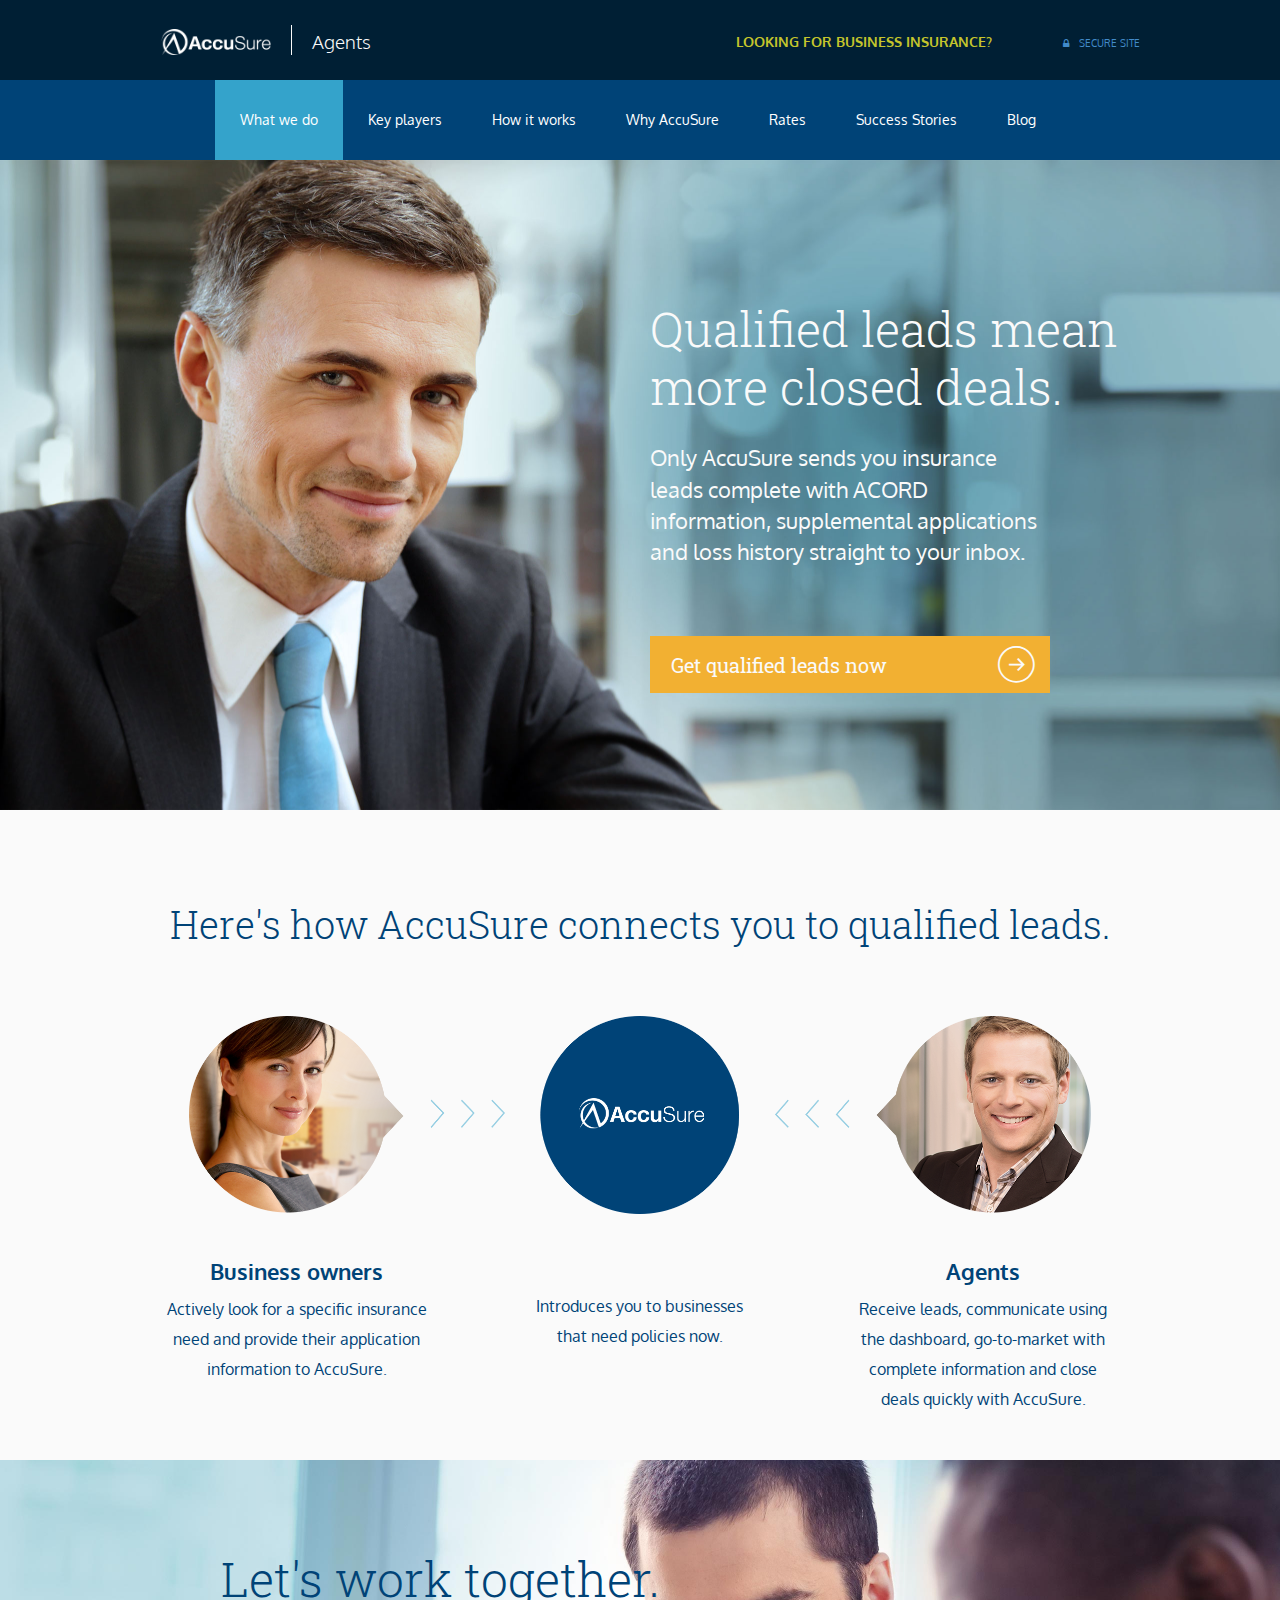
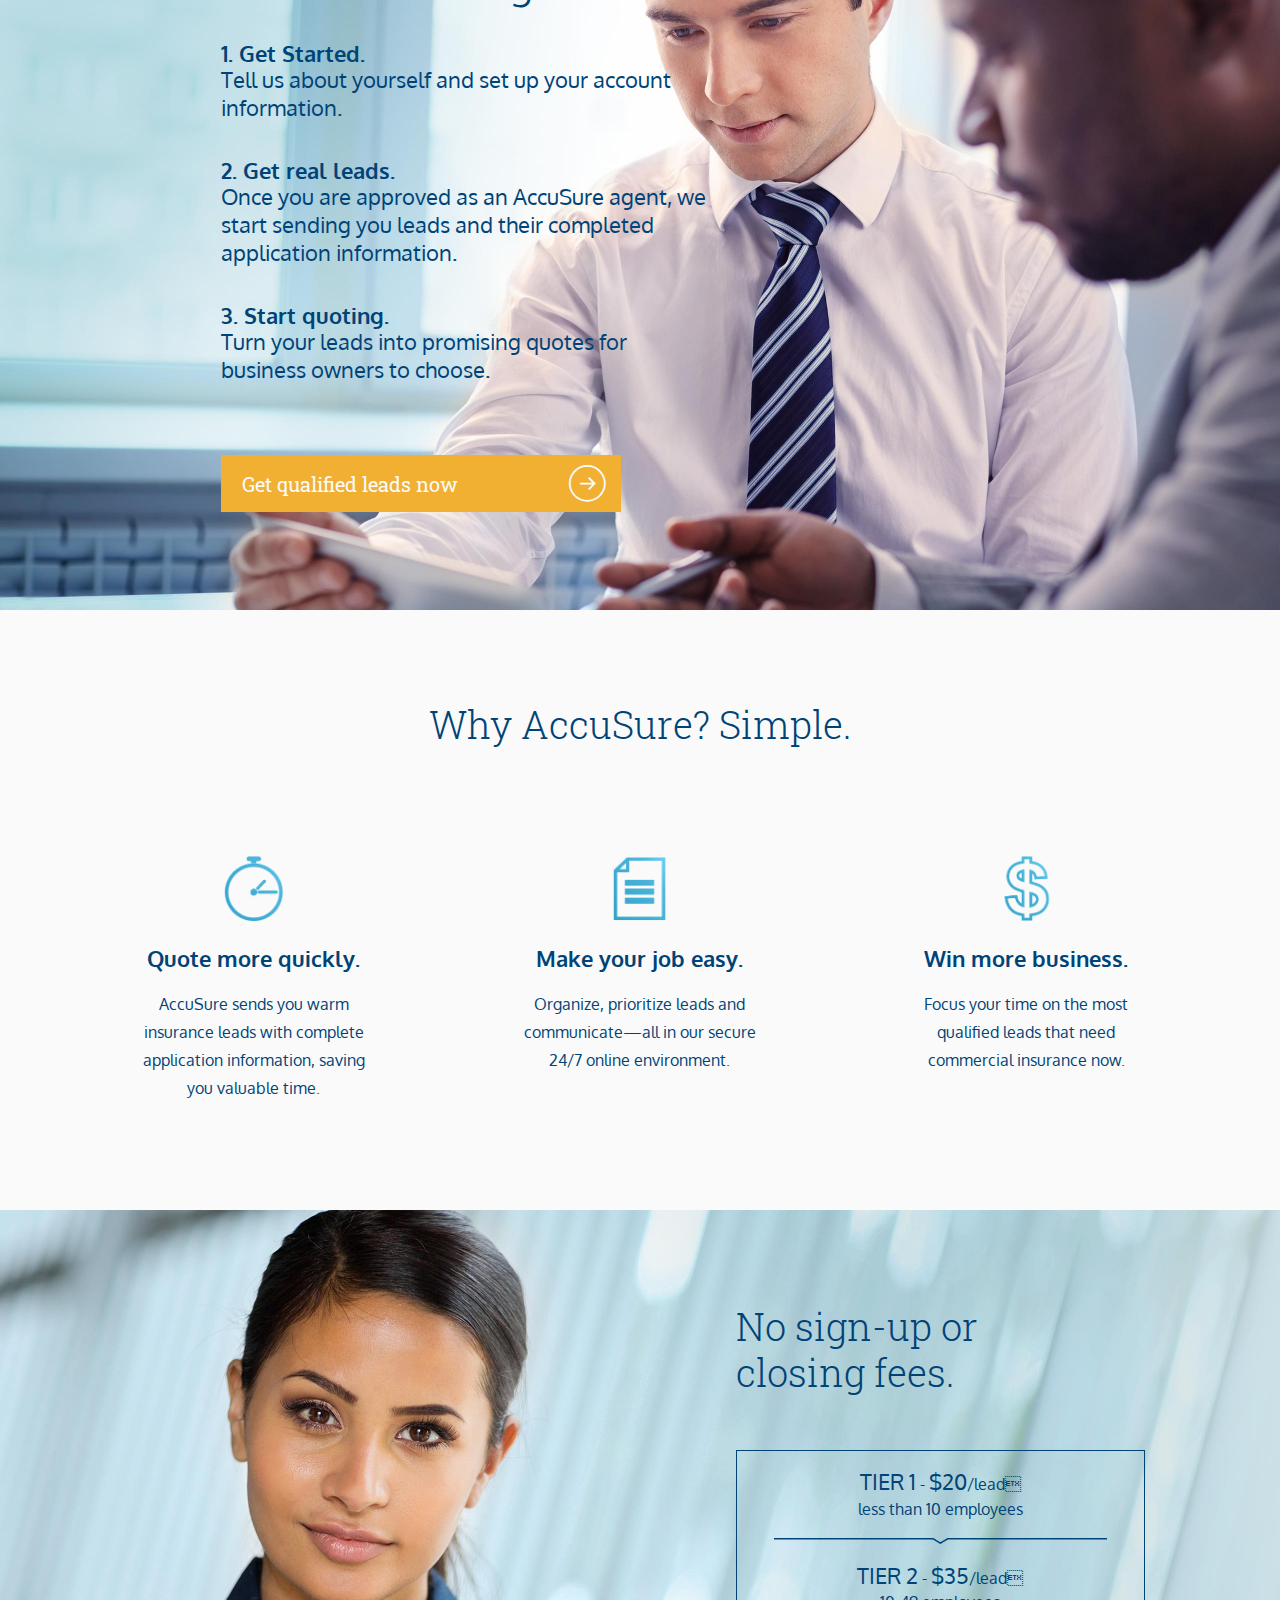
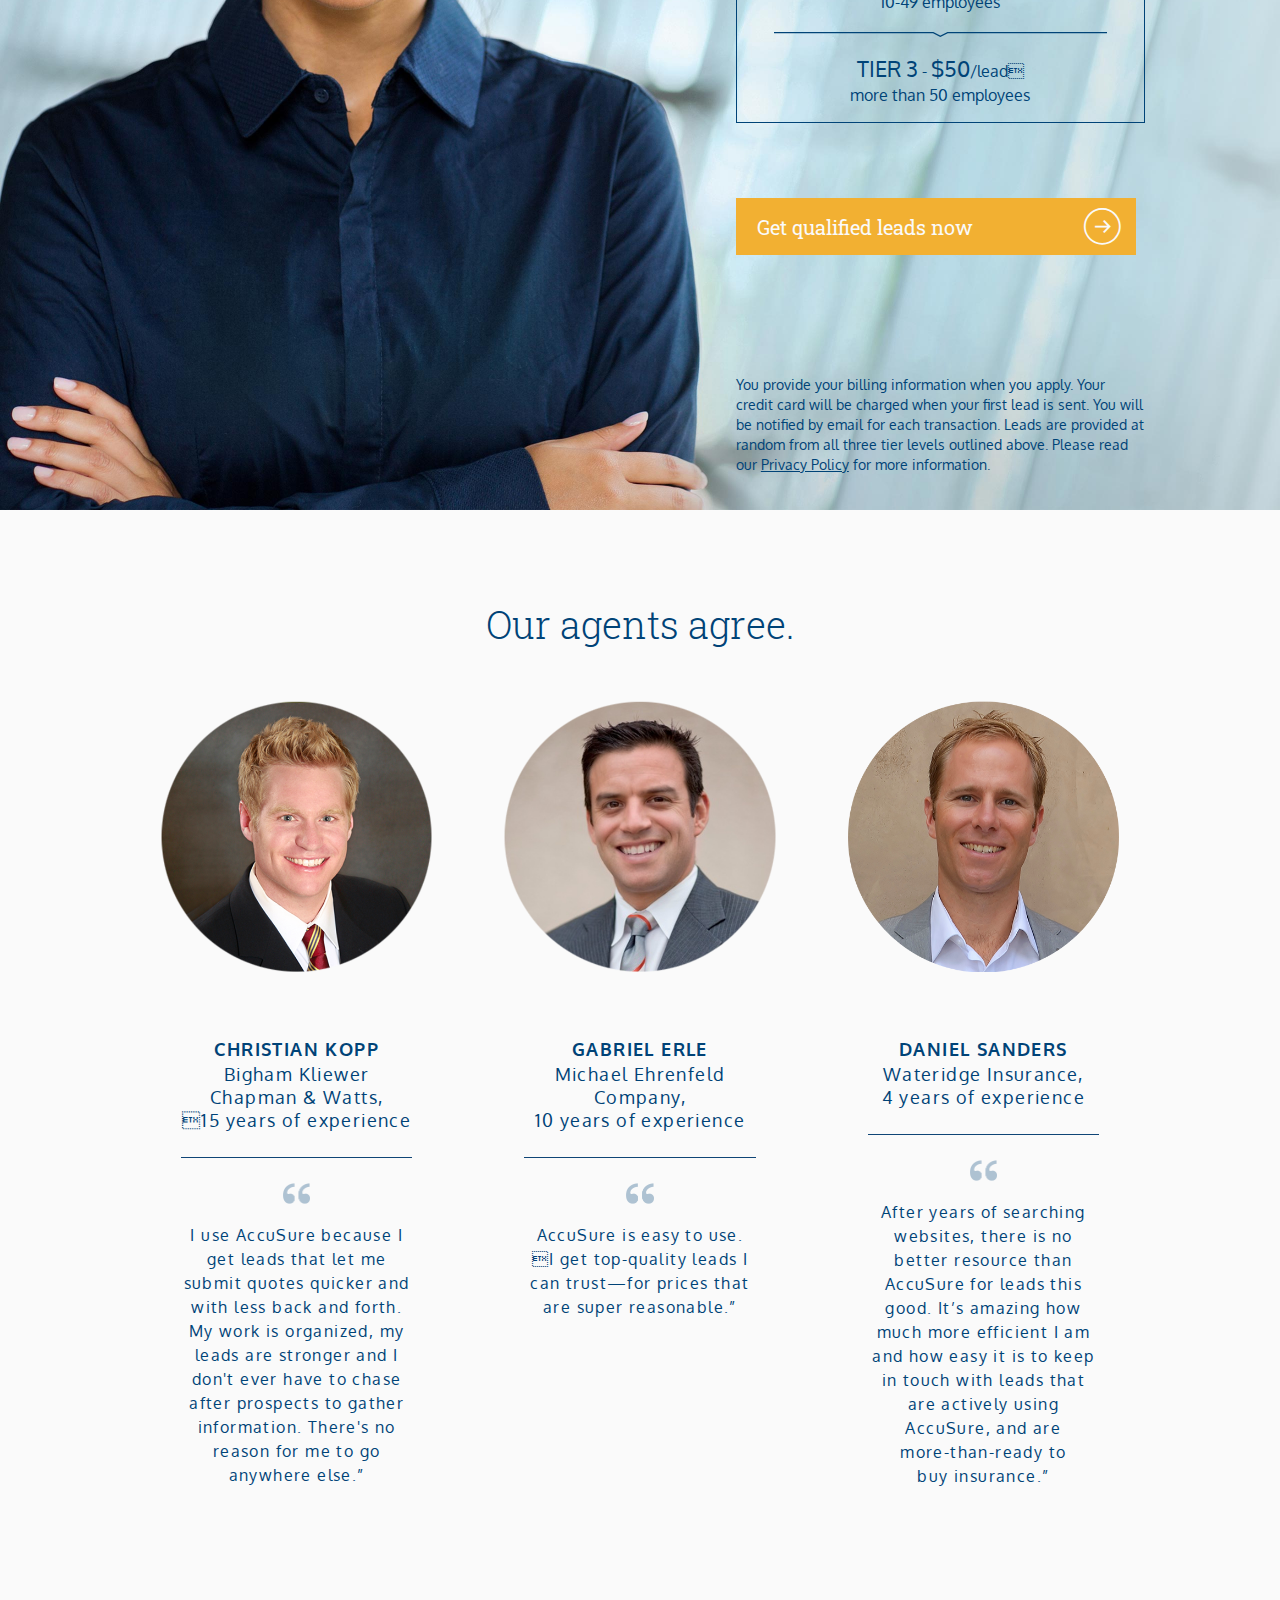
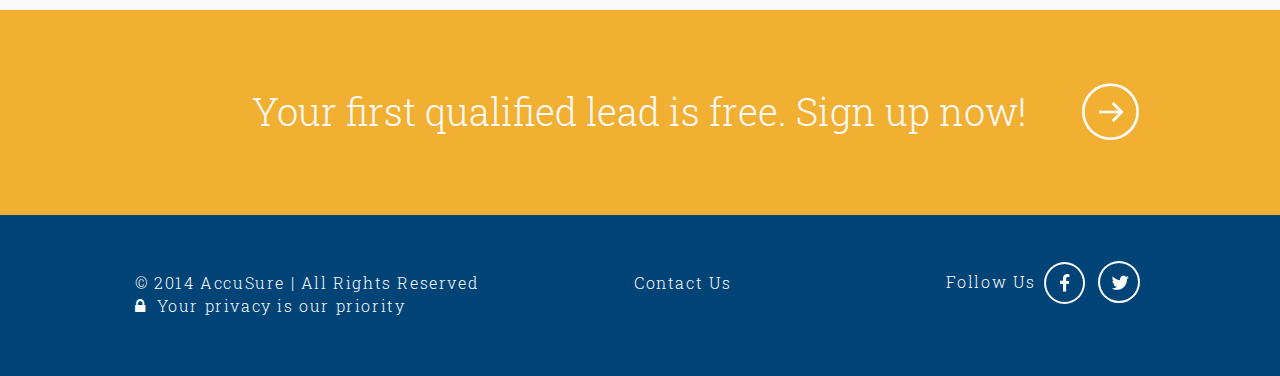
==== commit a5c9125c: "Agent page ipad fixes" ====
--- a/agents.html
+++ b/agents.html
@@ -217,7 +217,7 @@
             </div>
           </div> <!-- /row -->
           <div class="row">
-            <div class="col-md-4 col-sm-8 col-sm-offset-2">
+            <div class="col-md-4 col-sm-4">
               <img class="img-responsive" src="css/images/agents/kopp.png" />
               <div class="details">
                 <span class="name">Christian Kopp</span></br>
@@ -227,7 +227,7 @@
                 <p>I use AccuSure because I get leads that let me submit quotes quicker and with less back and forth. My work is organized, my leads are stronger and I don't ever have to chase after prospects to gather information. There's no reason for me to go anywhere else.”</p>
               </div>
             </div>
-            <div class="col-md-4 col-sm-8 col-sm-offset-2">
+            <div class="col-md-4 col-sm-4">
               <img class="img-responsive" src="css/images/agents/erle.png" />
               <div class="details">
                 <span class="name">Gabriel Erle</span></br>
@@ -237,7 +237,7 @@
                 <p>AccuSure is easy to use.</br>I get top-quality leads I can trust—for prices that are super reasonable.”</p>
               </div>
             </div>
-            <div class="col-md-4 col-sm-8 col-sm-offset-2">
+            <div class="col-md-4 col-sm-4">
               <img class="img-responsive" src="css/images/agents/sanders.png" />
               <div class="details">
                 <span class="name">Daniel Sanders</span></br>
--- a/css/stylesheets/agents.css
+++ b/css/stylesheets/agents.css
@@ -1 +1 @@
-@font-face{font-family:'icomoon';src:url("../fonts/icomoon.eot?gs6d94");src:url("../fonts/icomoon.eot?#iefixgs6d94") format("embedded-opentype"),url("../fonts/icomoon.woff?gs6d94") format("woff"),url("../fonts/icomoon.ttf?gs6d94") format("truetype"),url("../fonts/icomoon.svg?gs6d94#icomoon") format("svg");font-weight:normal;font-style:normal}[class^="icon-"],[class*=" icon-"]{font-family:'icomoon';speak:none;font-style:normal;font-weight:normal;font-variant:normal;text-transform:none;line-height:1;-webkit-font-smoothing:antialiased;-moz-osx-font-smoothing:grayscale}.icon-arrow:before{content:"\e600"}.icon-twitter:before{content:"\e601"}.icon-fb:before{content:"\e602"}h1,h2,h3{margin:0}.navbar-nav{margin-left:75px}header{background:#001f34;color:#fafafa;padding:25px 0}header ul{margin-top:7px;margin-bottom:0}header .secure{text-transform:uppercase;font-size:10px;padding-top:16px}.highlight{color:#c5c52c;text-transform:uppercase;font-weight:700}.brand a{margin:4px 20px 0 26px}.brand .subtext{border-left:1px #fafafa solid;font-size:19px;font-weight:300;padding:3px 0 0 20px;display:table-cell}.btn{background:#f2b032}.btn:hover{background:#e29b11}.btn .icon-arrow{margin-left:104px}.bottom{margin-top:68px}#banner1{background:url("../images/agents/agent-banner1.jpg") no-repeat;background-size:cover;height:650px;margin-top:160px;color:#fafafa}#banner1 h1{margin-bottom:27px}#banner1 .content{margin-top:140px;color:#fafafa}#how,#why,#agents{background:#fafafa}#banner2{background:url("../images/agents/agent-banner2.jpg") no-repeat;background-size:cover;height:650px;color:#004377;padding-top:90px;height:750px}#banner2 h1{margin-bottom:33px}#banner2 dd{font-size:22px;line-height:1.273;margin-bottom:37px}#banner2 .btn{margin-top:35px}#how{height:650px;padding-top:94px;padding-bottom:60px;color:#004377}#how p{font-size:16px;margin-top:10px;line-height:1.875;padding:0 30px}#how img{padding:70px 54px 45px 54px}#how .mid{margin-top:22px}#why{text-align:center;height:600px;padding-top:94px;padding-bottom:115px;color:#004377}#why h2{margin-bottom:110px}#why h3{margin-top:0;margin-bottom:20px}#why p{font-size:16px;line-height:1.75}#why img{width:65px;margin-bottom:25px}#why .mid{padding:0 45px}#rates{background:url("../images/agents/agent-banner3.jpg") no-repeat;background-size:cover;height:650px;padding-top:94px;color:#004377;height:900px}#rates h2{margin-bottom:55px;line-height:1.2;color:#004377}#rates .tier{border:1px #004377 solid;padding:15px 37px;font-size:16px;margin-bottom:75px}#rates .tier img{padding:18px 0 16px 0}#rates .type,#rates .price{text-transform:uppercase;font-size:22px}#rates small{font-size:14px;line-height:16px}#rates .btn{margin-bottom:120px}#rates .underline{text-decoration:underline;color:#004377}#agents{padding-top:94px;color:#004377;height:1100px}#agents h2{margin-bottom:55px}#agents .col-md-4{padding:0 36px}#agents img{margin-bottom:65px}#agents .name{font-size:18px;text-transform:uppercase;font-weight:700}#agents .experience{font-size:18px;line-height:22px}#agents hr{margin:25px 0}#agents .quotes{width:27.5px;margin-bottom:19px}#agents p{font-size:16px;line-height:1.5}#agents .details{padding:0 20px;letter-spacing:.1em}#start{background:#f2b032;padding:71px 0}#start h2{margin-top:10px}#start:hover{background:#e29b11}@media (max-width: 480px){.brand a{margin:0 20px 0 5px;width:100px}.highlight{font-size:12px;margin-left:6px}header{padding:15px 0}.btn{font-size:14px !important;margin-bottom:20px;width:315px}.btn .icon-arrow{font-size:20px;font-weight:bold}#banner1{margin-top:102px}#banner1 p{color:#004377;text-align:center}.brand .subtext{font-size:14px}#how{padding-top:60px}#how img{padding:40px 0}#banner2{padding-top:30px}#banner2 h1{margin-bottom:30px !important}#banner2 dd{font-size:14px;margin-bottom:24px;margin-top:10px;padding:0 15px;line-height:1.5}#banner2 .btn{margin:10px 0 40px 0}#why{padding-top:40px;padding-bottom:40px}#why h2{margin-bottom:25px}#why .mid{padding:30px 22px}footer{text-align:center}footer .text-right{text-align:center}footer ul{margin-top:0}footer ul li:first-child{display:block}.mobile-hide{display:none}}@media only screen and (min-width: 768px) and (max-width: 1024px){.btn{width:330px !important}.nav{margin-left:0}.nav a{padding:20px 19px !important}#banner1{margin-top:140px;background-position:-150px 0}#how{height:auto}#banner2{background-position:-150px 0}#banner2 dd{font-size:18px;margin-top:10px}#why{height:auto}#why h2{margin-bottom:50px}#rates{background-position:-200px 0}#rates h2{margin-bottom:50px}#rates .btn{margin-bottom:60px}#rates small,#rates .underline{color:#fafafa}#agents{height:auto}#agents .details{margin-bottom:100px}}
+@font-face{font-family:'icomoon';src:url("../fonts/icomoon.eot?gs6d94");src:url("../fonts/icomoon.eot?#iefixgs6d94") format("embedded-opentype"),url("../fonts/icomoon.woff?gs6d94") format("woff"),url("../fonts/icomoon.ttf?gs6d94") format("truetype"),url("../fonts/icomoon.svg?gs6d94#icomoon") format("svg");font-weight:normal;font-style:normal}[class^="icon-"],[class*=" icon-"]{font-family:'icomoon';speak:none;font-style:normal;font-weight:normal;font-variant:normal;text-transform:none;line-height:1;-webkit-font-smoothing:antialiased;-moz-osx-font-smoothing:grayscale}.icon-arrow:before{content:"\e600"}.icon-twitter:before{content:"\e601"}.icon-fb:before{content:"\e602"}h1,h2,h3{margin:0}.navbar-nav{margin-left:75px}header{background:#001f34;color:#fafafa;padding:25px 0}header ul{margin-top:7px;margin-bottom:0}header .secure{text-transform:uppercase;font-size:10px;padding-top:16px}.highlight{color:#c5c52c;text-transform:uppercase;font-weight:700}.brand a{margin:4px 20px 0 26px}.brand .subtext{border-left:1px #fafafa solid;font-size:19px;font-weight:300;padding:3px 0 0 20px;display:table-cell}.btn{background:#f2b032}.btn:hover{background:#e29b11}.btn .icon-arrow{margin-left:104px}.bottom{margin-top:68px}#banner1{background:url("../images/agents/agent-banner1.jpg") no-repeat;background-size:cover;height:650px;margin-top:160px;color:#fafafa}#banner1 h1{margin-bottom:27px}#banner1 .content{margin-top:140px;color:#fafafa}#how,#why,#agents{background:#fafafa}#banner2{background:url("../images/agents/agent-banner2.jpg") no-repeat;background-size:cover;height:650px;color:#004377;padding-top:90px;height:750px}#banner2 h1{margin-bottom:33px}#banner2 dd{font-size:22px;line-height:1.273;margin-bottom:37px}#banner2 .btn{margin-top:35px}#how{height:650px;padding-top:94px;padding-bottom:60px;color:#004377}#how p{font-size:16px;margin-top:10px;line-height:1.875;padding:0 30px}#how img{padding:70px 54px 45px 54px}#how .mid{margin-top:22px}#why{text-align:center;height:600px;padding-top:94px;padding-bottom:115px;color:#004377}#why h2{margin-bottom:110px}#why h3{margin-top:0;margin-bottom:20px}#why p{font-size:16px;line-height:1.75}#why img{width:65px;margin-bottom:25px}#why .mid{padding:0 45px}#rates{background:url("../images/agents/agent-banner3.jpg") no-repeat;background-size:cover;height:650px;padding-top:94px;color:#004377;height:900px}#rates h2{margin-bottom:55px;line-height:1.2;color:#004377}#rates .tier{border:1px #004377 solid;padding:15px 37px;font-size:16px;margin-bottom:75px}#rates .tier img{padding:18px 0 16px 0}#rates .type,#rates .price{text-transform:uppercase;font-size:22px}#rates small{font-size:14px;line-height:16px}#rates .btn{margin-bottom:120px}#rates .underline{text-decoration:underline;color:#004377}#agents{padding-top:94px;color:#004377;height:1100px}#agents h2{margin-bottom:55px}#agents .col-md-4{padding:0 36px}#agents img{margin-bottom:65px}#agents .name{font-size:18px;text-transform:uppercase;font-weight:700}#agents .experience{font-size:18px;line-height:22px}#agents hr{margin:25px 0}#agents .quotes{width:27.5px;margin-bottom:19px}#agents p{font-size:16px;line-height:1.5}#agents .details{padding:0 20px;letter-spacing:.1em}#start{background:#f2b032;padding:71px 0}#start h2{margin-top:10px}#start:hover{background:#e29b11}@media (max-width: 480px){.brand a{margin:0 20px 0 5px;width:100px}.highlight{font-size:12px;margin-left:6px}header{padding:15px 0}.btn{font-size:14px !important;margin-bottom:20px;width:315px}.btn .icon-arrow{font-size:20px;font-weight:bold}#banner1{margin-top:102px}#banner1 p{color:#004377;text-align:center}.brand .subtext{font-size:14px}#how{padding-top:60px}#how img{padding:40px 0}#banner2{padding-top:30px}#banner2 h1{margin-bottom:30px !important}#banner2 dd{font-size:14px;margin-bottom:24px;margin-top:10px;padding:0 15px;line-height:1.5}#banner2 .btn{margin:10px 0 40px 0}#why{padding-top:40px;padding-bottom:40px}#why h2{margin-bottom:25px}#why .mid{padding:30px 22px}footer{text-align:center}footer .text-right{text-align:center}footer ul{margin-top:0}footer ul li:first-child{display:block}.mobile-hide{display:none}}@media only screen and (min-width: 768px) and (max-width: 1024px){.btn{width:330px !important}.nav{margin-left:0}.nav a{padding:20px 19px !important}#banner1{margin-top:140px;background-position:-150px 0}#how{height:auto}#banner2{background-position:-150px 0}#banner2 dd{font-size:18px;margin-top:10px}#why{height:auto}#why h2{margin-bottom:50px}#rates{background-position:-200px 0}#rates h2{margin-bottom:50px}#rates .btn{margin-bottom:60px}#rates small,#rates .underline{color:#fafafa}#agents{height:auto}#agents h2{margin-bottom:25px}#agents .details{margin-bottom:100px}#agents .col-md-4{padding:0 5px}#agents img{width:220px;margin:20px auto}}
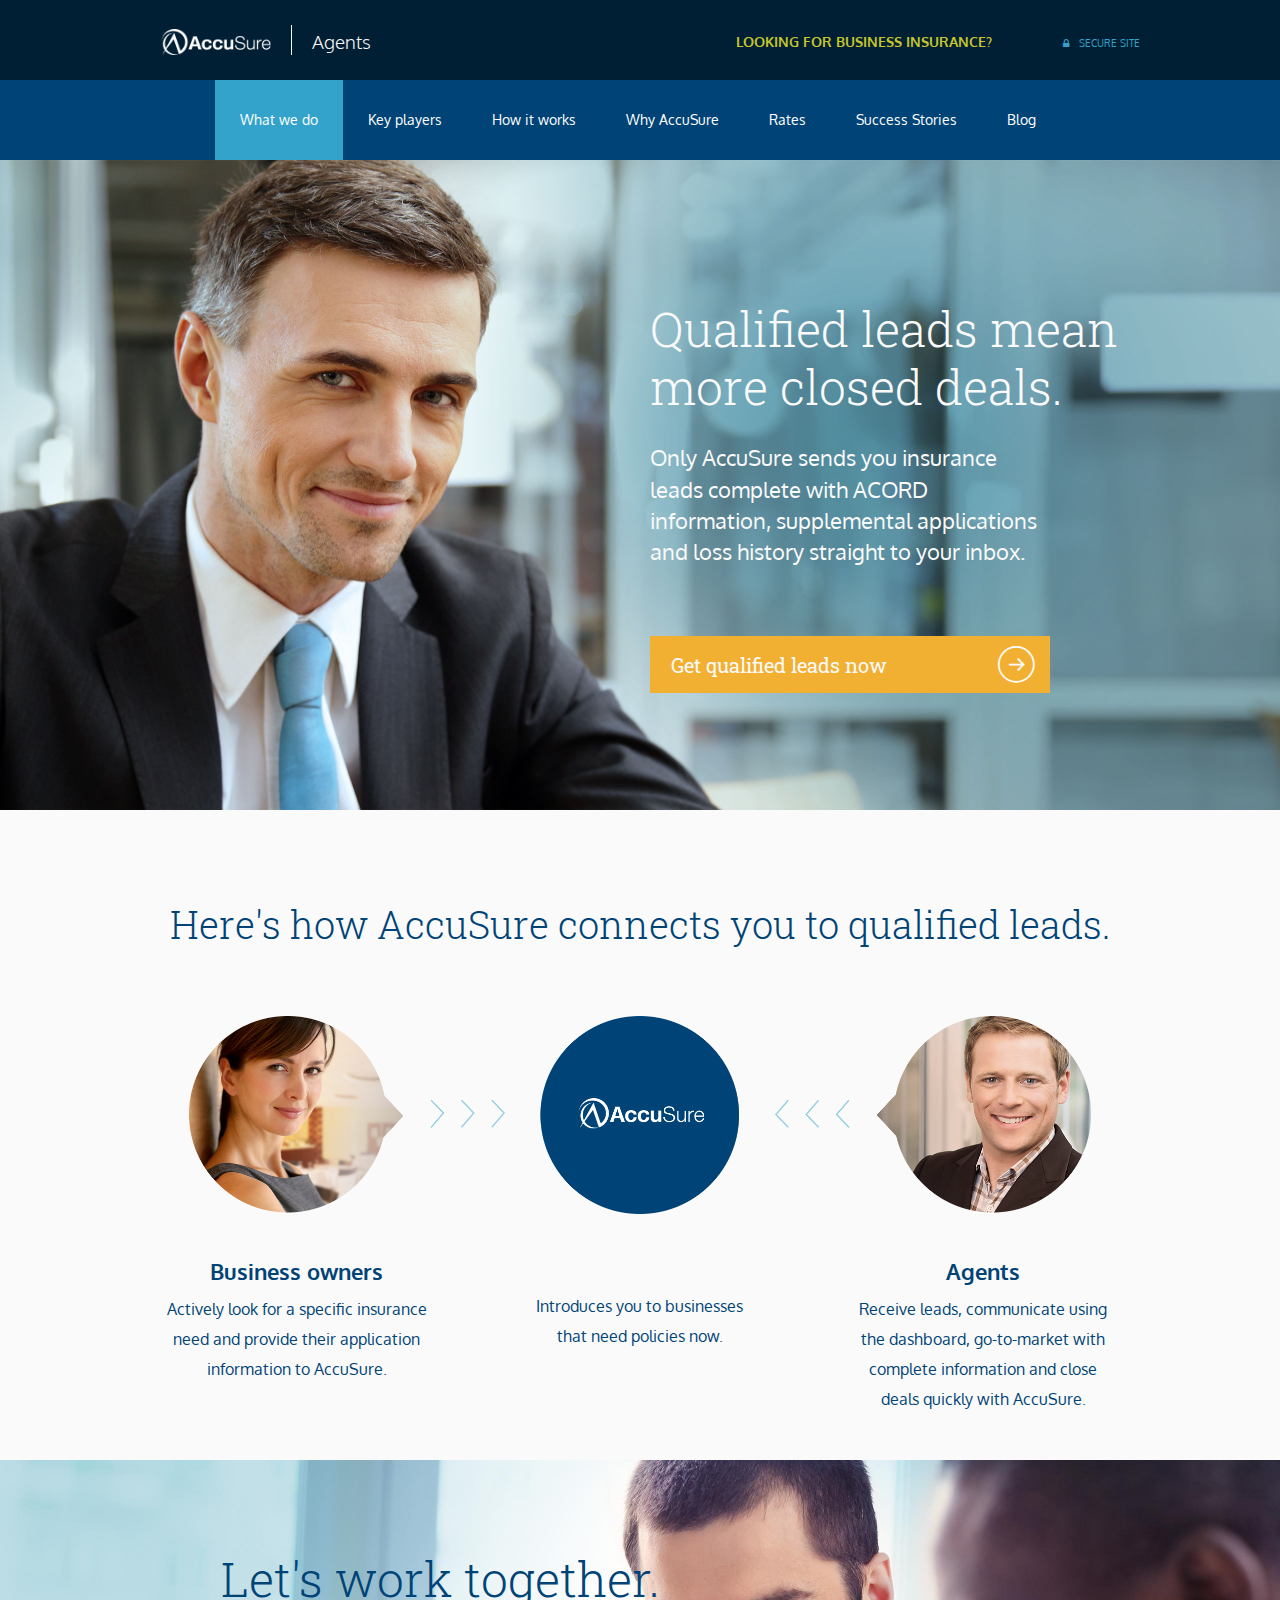
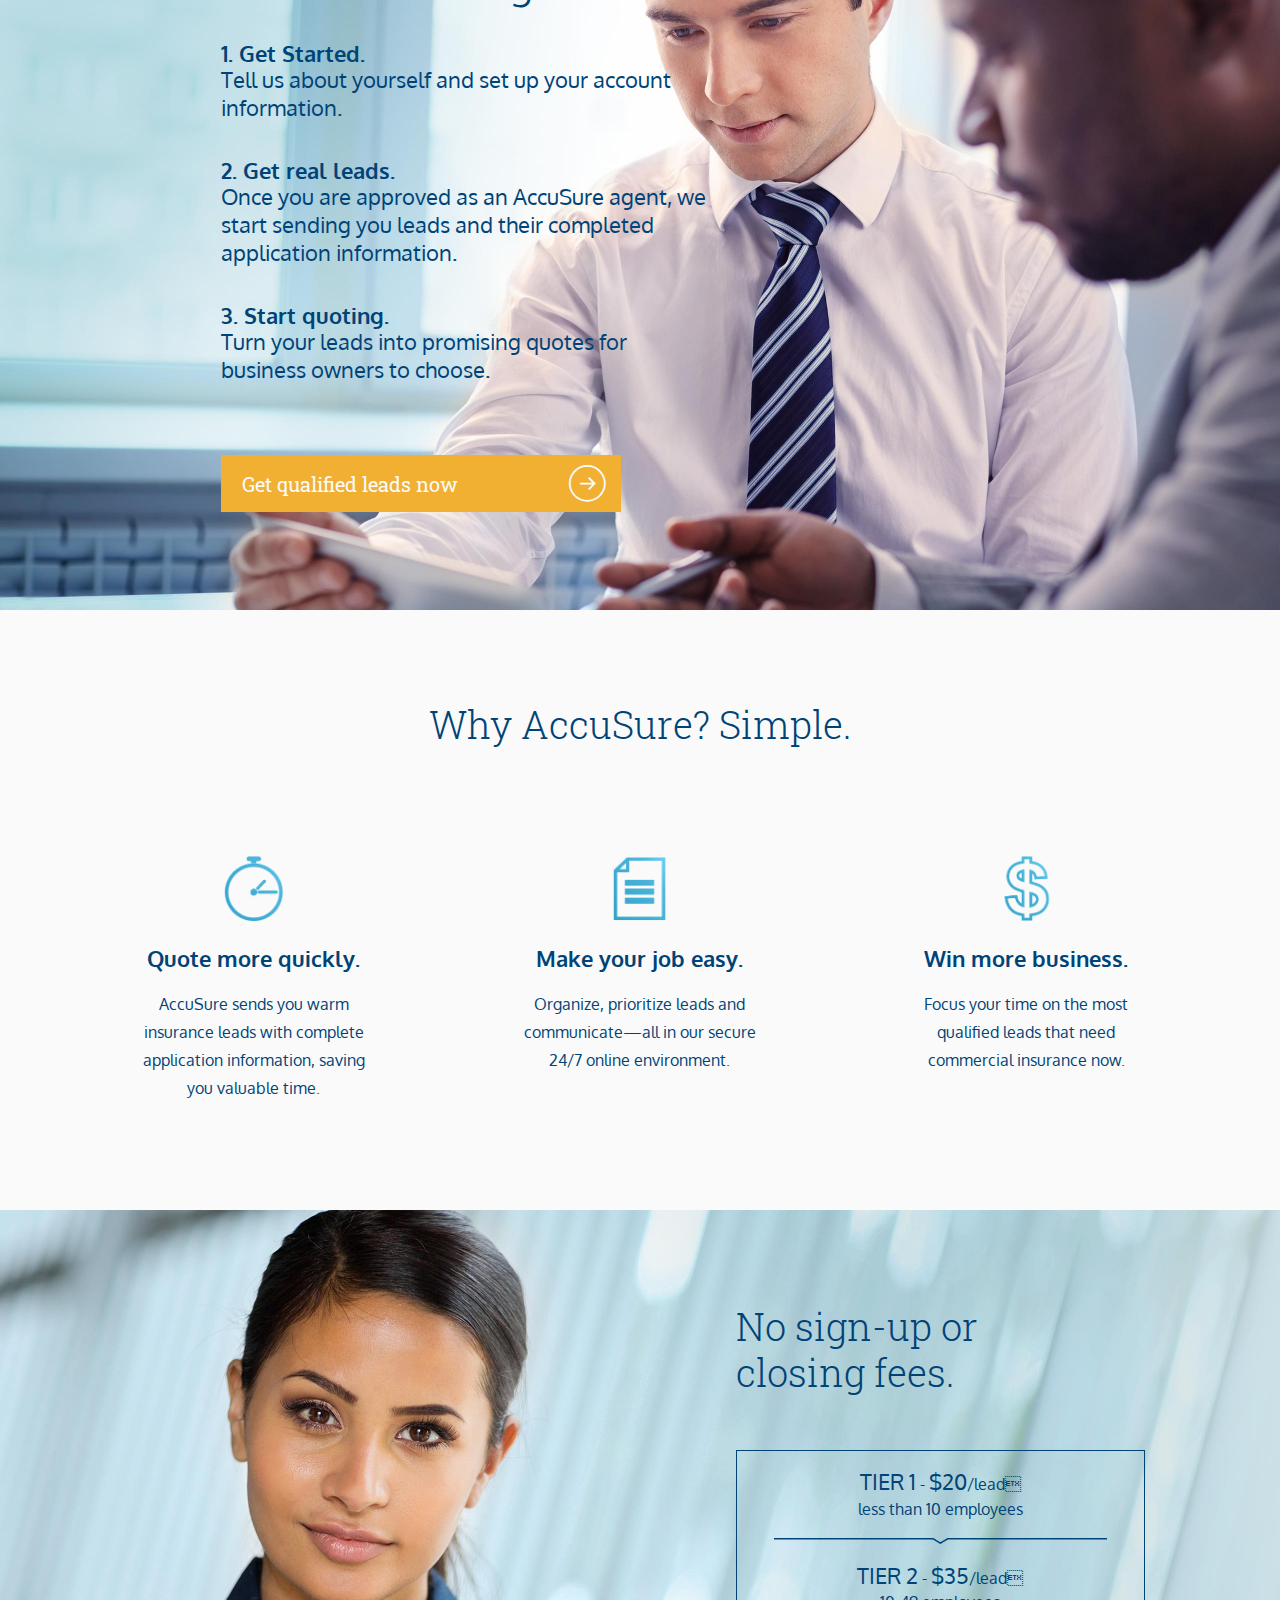
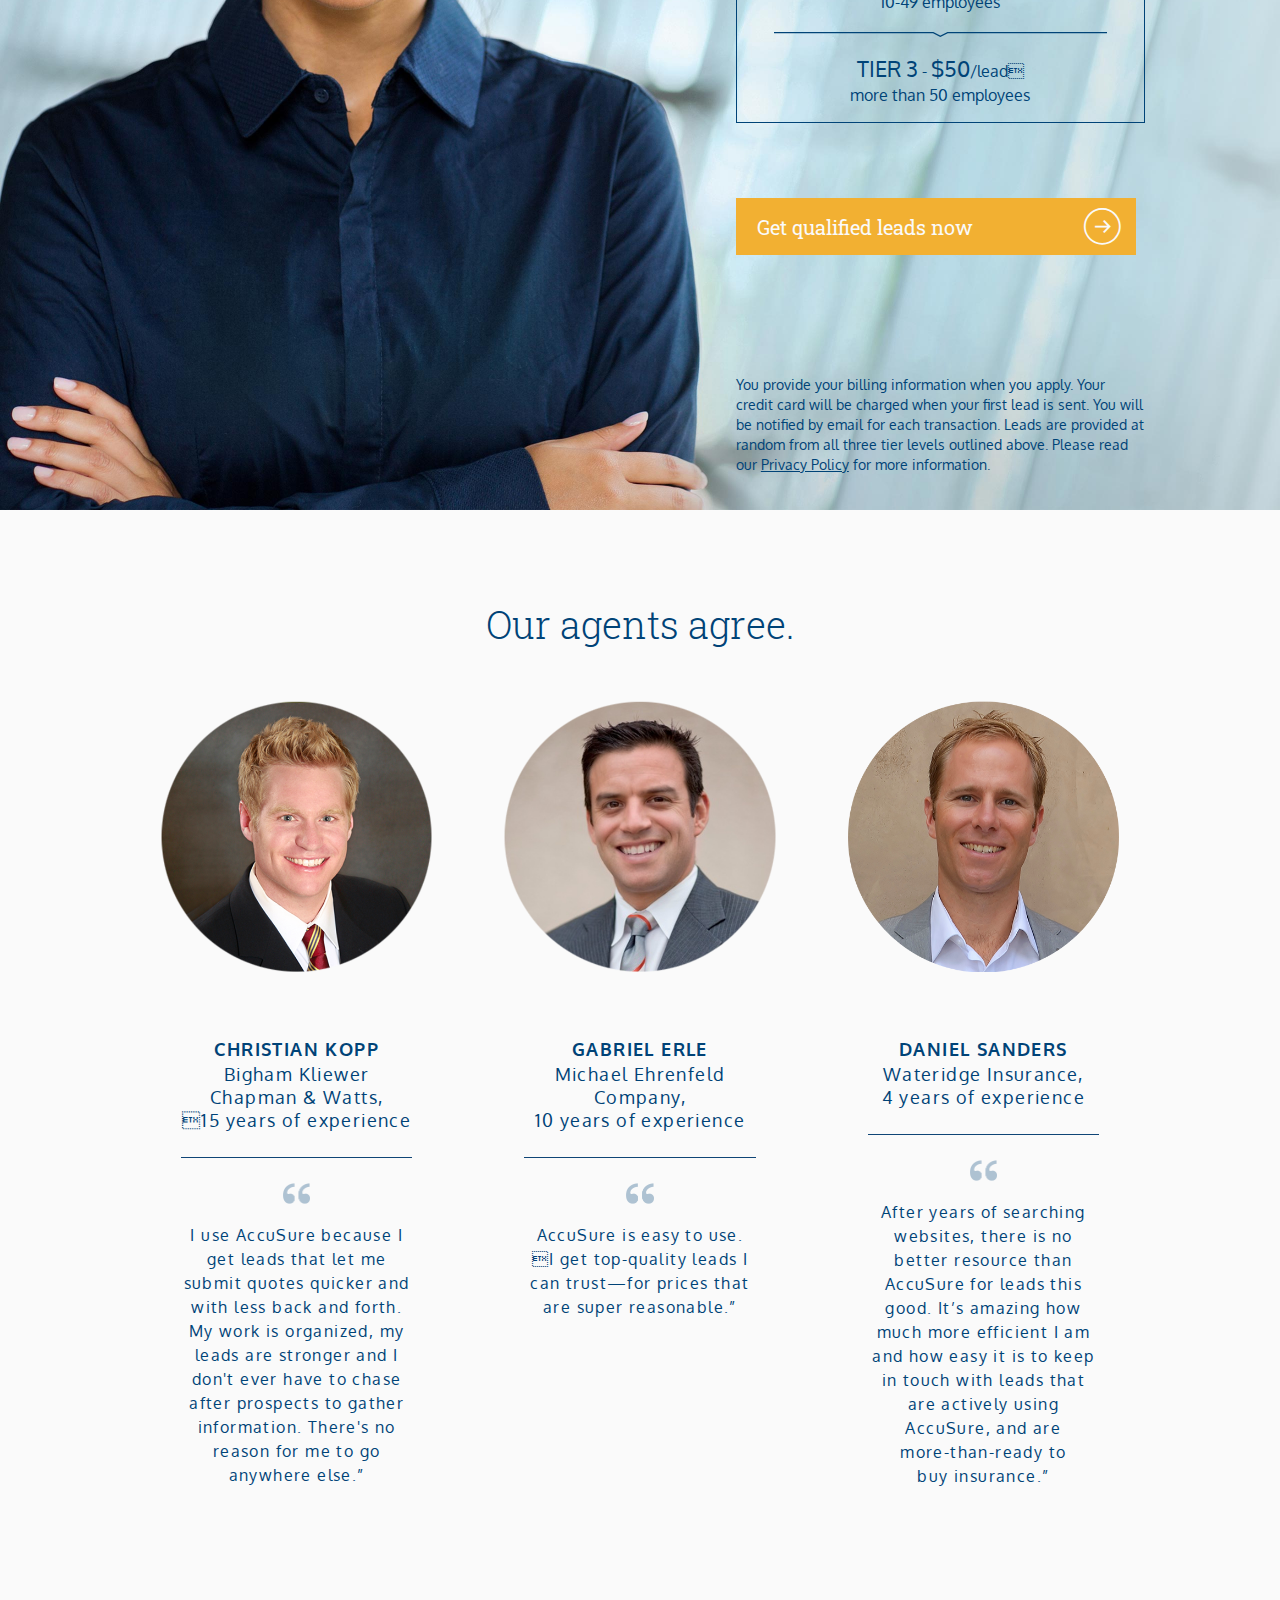
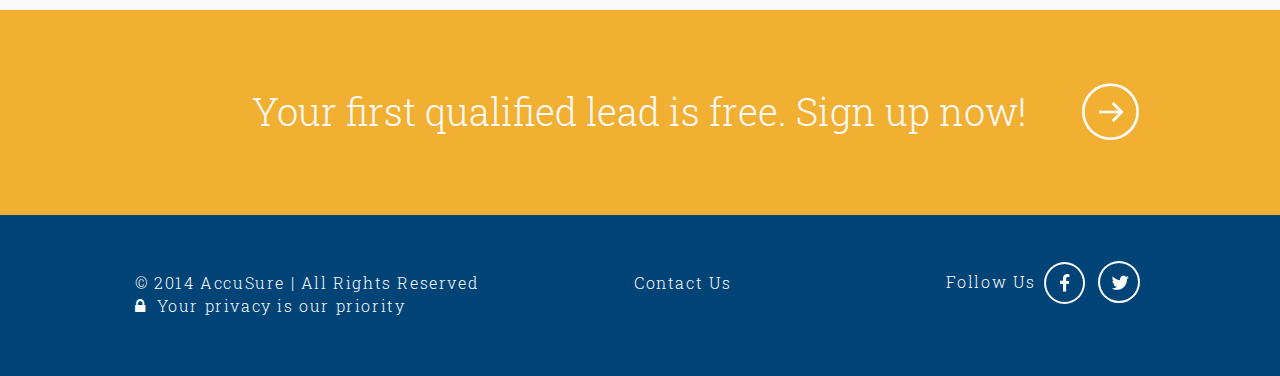
==== commit 30da8dbc: "Link fixes and remove modal on some pages" ====
--- a/agents.html
+++ b/agents.html
@@ -288,19 +288,6 @@
       </footer>
     </div> <!-- /main-container -->
     
-    <div class="modal fade" id="video-popup" tabindex="-1" role="dialog" aria-labelledby="myModalLabel" aria-hidden="true">
-      <div class="modal-dialog">
-        <div class="modal-content">
-          <div class="modal-header">
-            <button type="button" class="close" data-dismiss="modal"><span aria-hidden="true">&times;</span><span class="sr-only">Close</span></button>
-          </div>
-          <div class="modal-body">
-            <iframe id="accusure-vid" src="http://player.vimeo.com/video/105074997" width="100%" height="450" frameborder="0" webkitallowfullscreen mozallowfullscreen allowfullscreen></iframe>
-          </div>
-        </div><!-- /.modal-content -->
-      </div><!-- /.modal-dialog -->
-    </div><!-- /.modal -->
-    
     <script src="http://code.jquery.com/jquery-2.1.0.min.js"></script>
     <script src="js/bootstrap.min.js"></script>
     <script src="js/custom.js"></script>
--- a/css/stylesheets/styles.css
+++ b/css/stylesheets/styles.css
@@ -1 +1 @@
-@font-face{font-family:'icomoon';src:url("../fonts/icomoon.eot?gs6d94");src:url("../fonts/icomoon.eot?#iefixgs6d94") format("embedded-opentype"),url("../fonts/icomoon.woff?gs6d94") format("woff"),url("../fonts/icomoon.ttf?gs6d94") format("truetype"),url("../fonts/icomoon.svg?gs6d94#icomoon") format("svg");font-weight:normal;font-style:normal}[class^="icon-"],[class*=" icon-"]{font-family:'icomoon';speak:none;font-style:normal;font-weight:normal;font-variant:normal;text-transform:none;line-height:1;-webkit-font-smoothing:antialiased;-moz-osx-font-smoothing:grayscale}.icon-arrow:before{content:"\e600"}.icon-twitter:before{content:"\e601"}.icon-fb:before{content:"\e602"}body{background:#f2e7db;font-family:'Oxygen', sans-serif}.navbar,.main-container{width:1280px;margin:0 auto}hr{border-color:#0f4576;margin:35px 0}p{font-size:22px;font-family:'Oxygen', sans-serif}h1,h2{font-family:'Roboto Slab', serif;font-weight:300}h1{font-size:48px;line-height:1.2}h2{font-size:38px}h3{font-size:22px;font-weight:700}.fa-lock{margin-right:10px}.btn{font-family:'Roboto Slab', serif;font-size:20px;color:#fafafa;width:400px;text-align:left;padding:8px 0 7px 20px;border-radius:0 !important}.btn span{vertical-align:middle}.btn .icon-arrow{font-size:40px}.btn img{width:40px;display:inline-block;margin-left:40px}.btn:hover{color:#fafafa}.brand{display:block}.brand img{width:110px}footer{background:#004377;color:#fafafa;padding:57px 0}footer p{margin:0;font-size:16px;font-family:'Roboto Slab', serif;font-weight:300;letter-spacing:0.1em}footer .secure{font-size:16px}footer a{color:#fafafa}footer a:hover{color:#34a3cb}footer .icon-twitter,footer .icon-fb{font-size:52px}footer ul{margin-top:-17px}footer ul li{vertical-align:middle;padding:0 !important}#fine-print{background:#001f34}#fine-print small{color:#7a7a7a;font-size:10px}#start{height:auto;color:#fafafa}#start .img-responsive{padding:40px 0;width:62px;margin-left:-50px}#start .icon-arrow{font-size:62px}.navbar-toggle{border:none;margin-right:5px}
+@font-face{font-family:'icomoon';src:url("../fonts/icomoon.eot?gs6d94");src:url("../fonts/icomoon.eot?#iefixgs6d94") format("embedded-opentype"),url("../fonts/icomoon.woff?gs6d94") format("woff"),url("../fonts/icomoon.ttf?gs6d94") format("truetype"),url("../fonts/icomoon.svg?gs6d94#icomoon") format("svg");font-weight:normal;font-style:normal}[class^="icon-"],[class*=" icon-"]{font-family:'icomoon';speak:none;font-style:normal;font-weight:normal;font-variant:normal;text-transform:none;line-height:1;-webkit-font-smoothing:antialiased;-moz-osx-font-smoothing:grayscale}.icon-arrow:before{content:"\e600"}.icon-twitter:before{content:"\e601"}.icon-fb:before{content:"\e602"}body{background:#f2e7db;font-family:'Oxygen', sans-serif}.navbar,.main-container{width:1280px;margin:0 auto}hr{border-color:#0f4576;margin:35px 0}a{color:#34a3cb}p{font-size:22px;font-family:'Oxygen', sans-serif}h1,h2{font-family:'Roboto Slab', serif;font-weight:300}h1{font-size:48px;line-height:1.2}h2{font-size:38px}h3{font-size:22px;font-weight:700}.fa-lock{margin-right:10px}.btn{font-family:'Roboto Slab', serif;font-size:20px;color:#fafafa;width:400px;text-align:left;padding:8px 0 7px 20px;border-radius:0 !important}.btn span{vertical-align:middle}.btn .icon-arrow{font-size:40px}.btn img{width:40px;display:inline-block;margin-left:40px}.btn:hover{color:#fafafa}.brand{display:block}.brand img{width:110px}footer{background:#004377;color:#fafafa;padding:57px 0}footer p{margin:0;font-size:16px;font-family:'Roboto Slab', serif;font-weight:300;letter-spacing:0.1em}footer .secure{font-size:16px}footer a{color:#fafafa}footer a:hover{color:#34a3cb}footer .icon-twitter,footer .icon-fb{font-size:52px}footer ul{margin-top:-17px}footer ul li{vertical-align:middle;padding:0 !important}#fine-print{background:#001f34}#fine-print small{color:#7a7a7a;font-size:10px}#start{height:auto;color:#fafafa}#start .img-responsive{padding:40px 0;width:62px;margin-left:-50px}#start .icon-arrow{font-size:62px}.navbar-toggle{border:none;margin-right:5px}#login,#forgotpassword{background:url("../images/blur.jpg") no-repeat;background-size:cover;height:650px;margin-top:80px;height:750px}#login h1,#login h3,#forgotpassword h1,#forgotpassword h3{color:#fafafa}#login h3,#forgotpassword h3{margin-bottom:17px}#login .content,#forgotpassword .content{margin-top:165px}#login .icon-arrow{margin-left:200px}form .btn{text-align:center;background:#048cb9;padding:12px}form .btn:hover{background:#34a3cb}form .btn-block{width:100%}form .form-control{background:transparent;border:1px #fafafa solid;border-radius:0;color:#fafafa;font-size:20px;padding:29px 20px}form .note{font-size:16px;color:#fafafa;margin-top:16px}#forgotpassword .col-md-6{padding:0 42px}#forgotpassword .back{margin-top:31px;font-size:16px}.form-control::-webkit-input-placeholder{color:#fafafa}.form-control:-moz-placeholder{color:#fafafa;opacity:1}.form-control::-moz-placeholder{color:#fafafa;opacity:1}.form-control:-ms-input-placeholder{color:#fafafa}
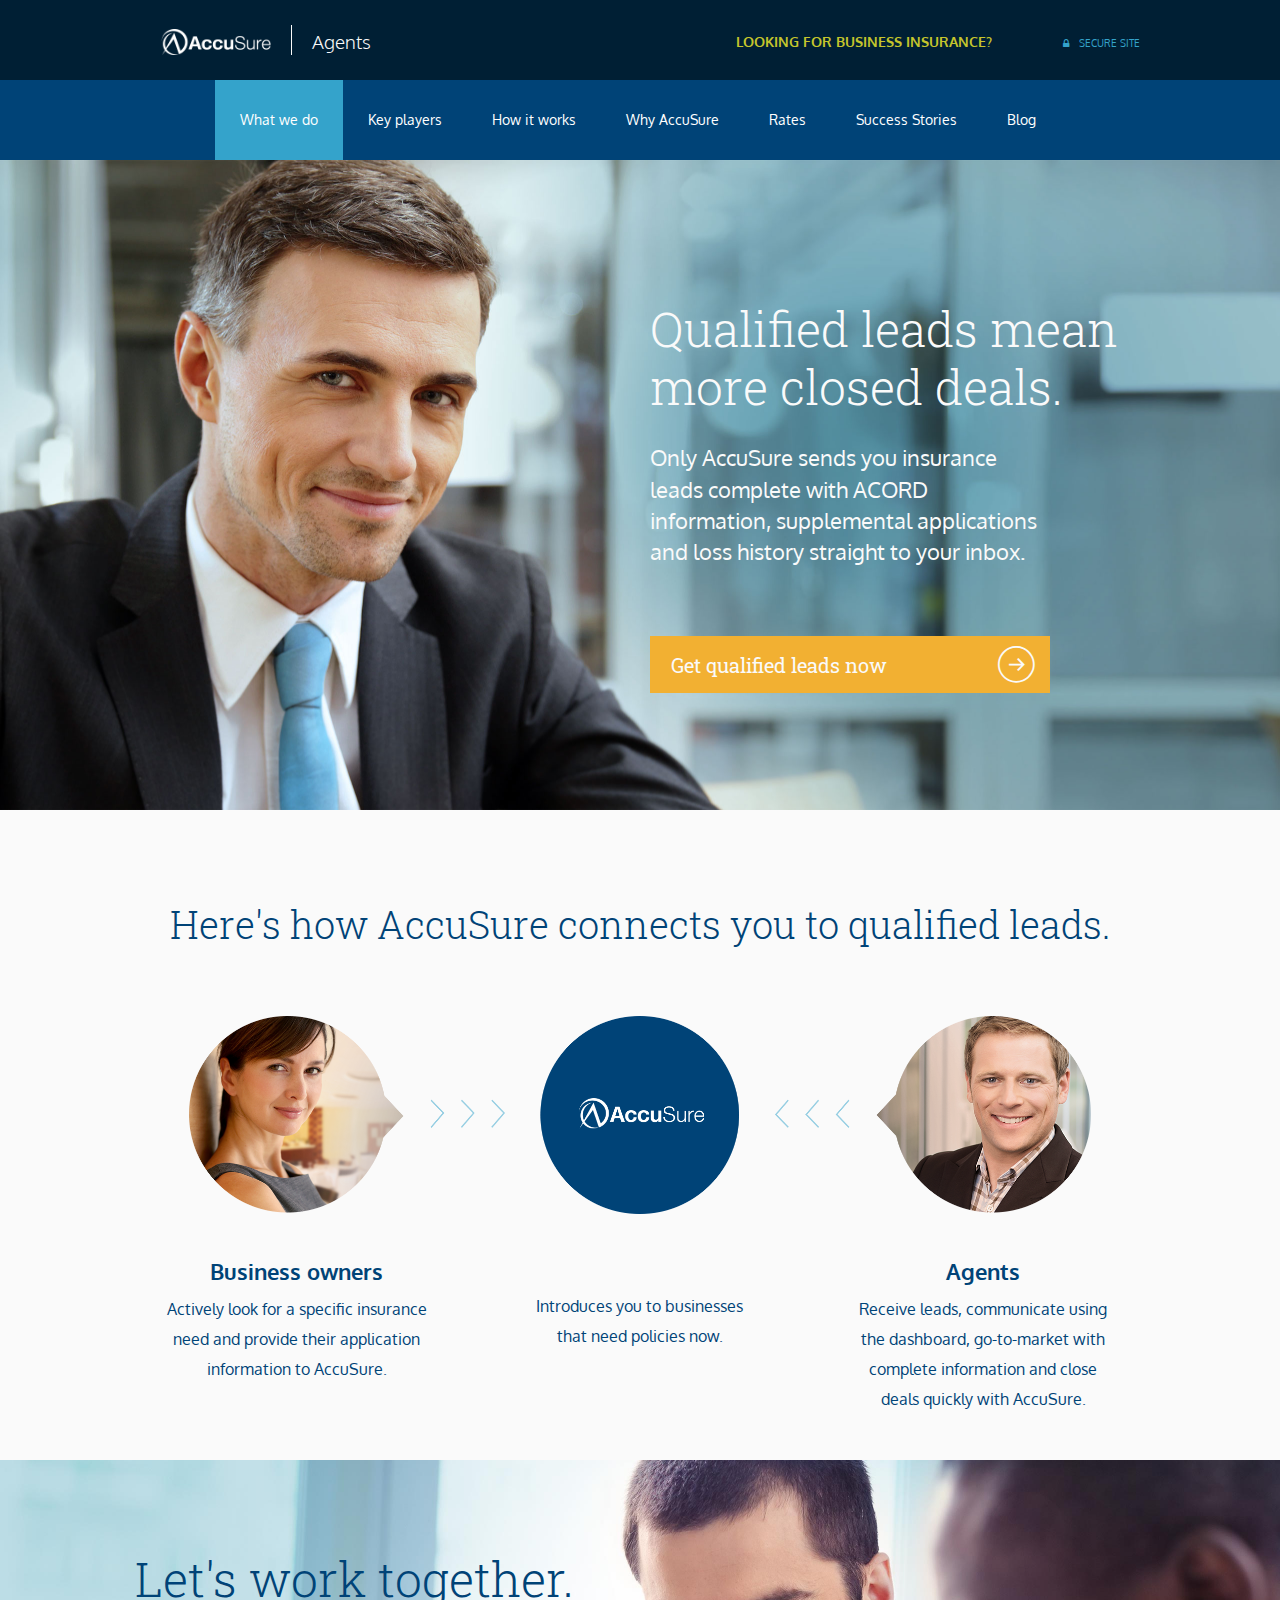
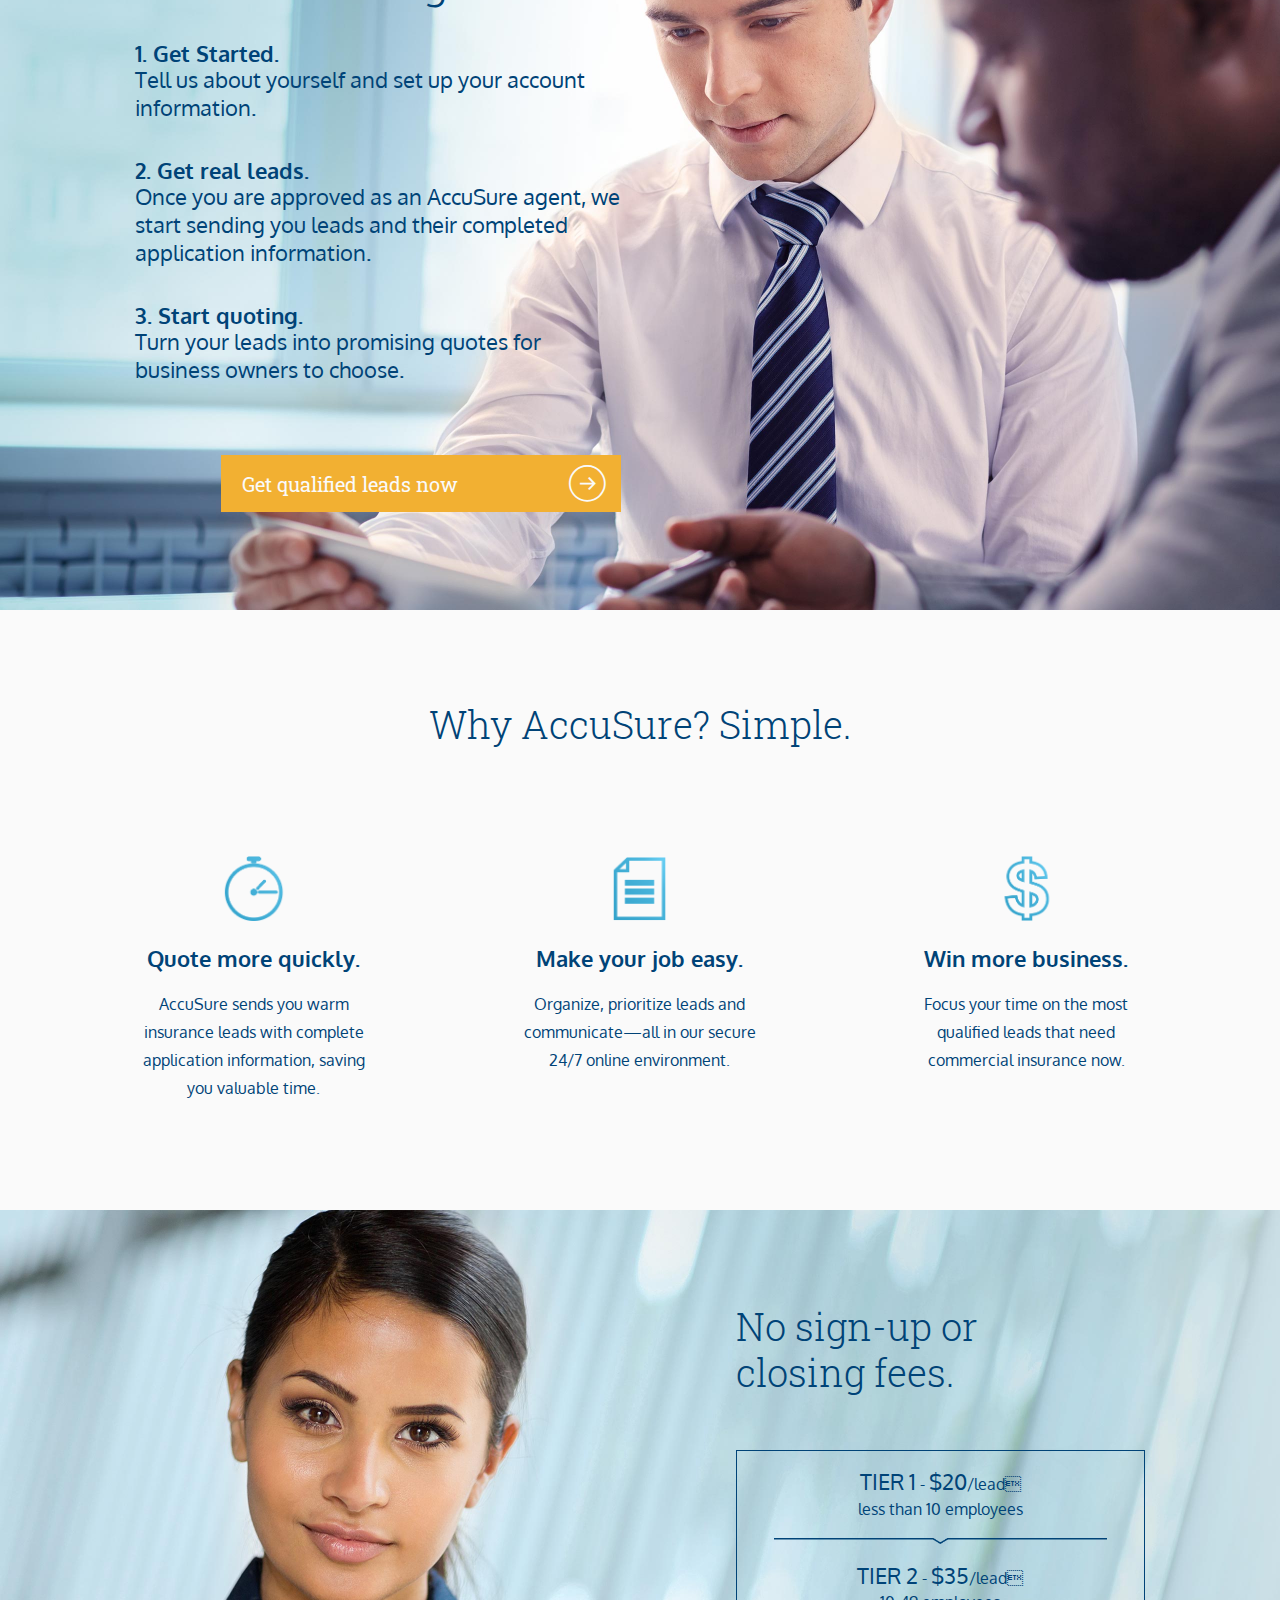
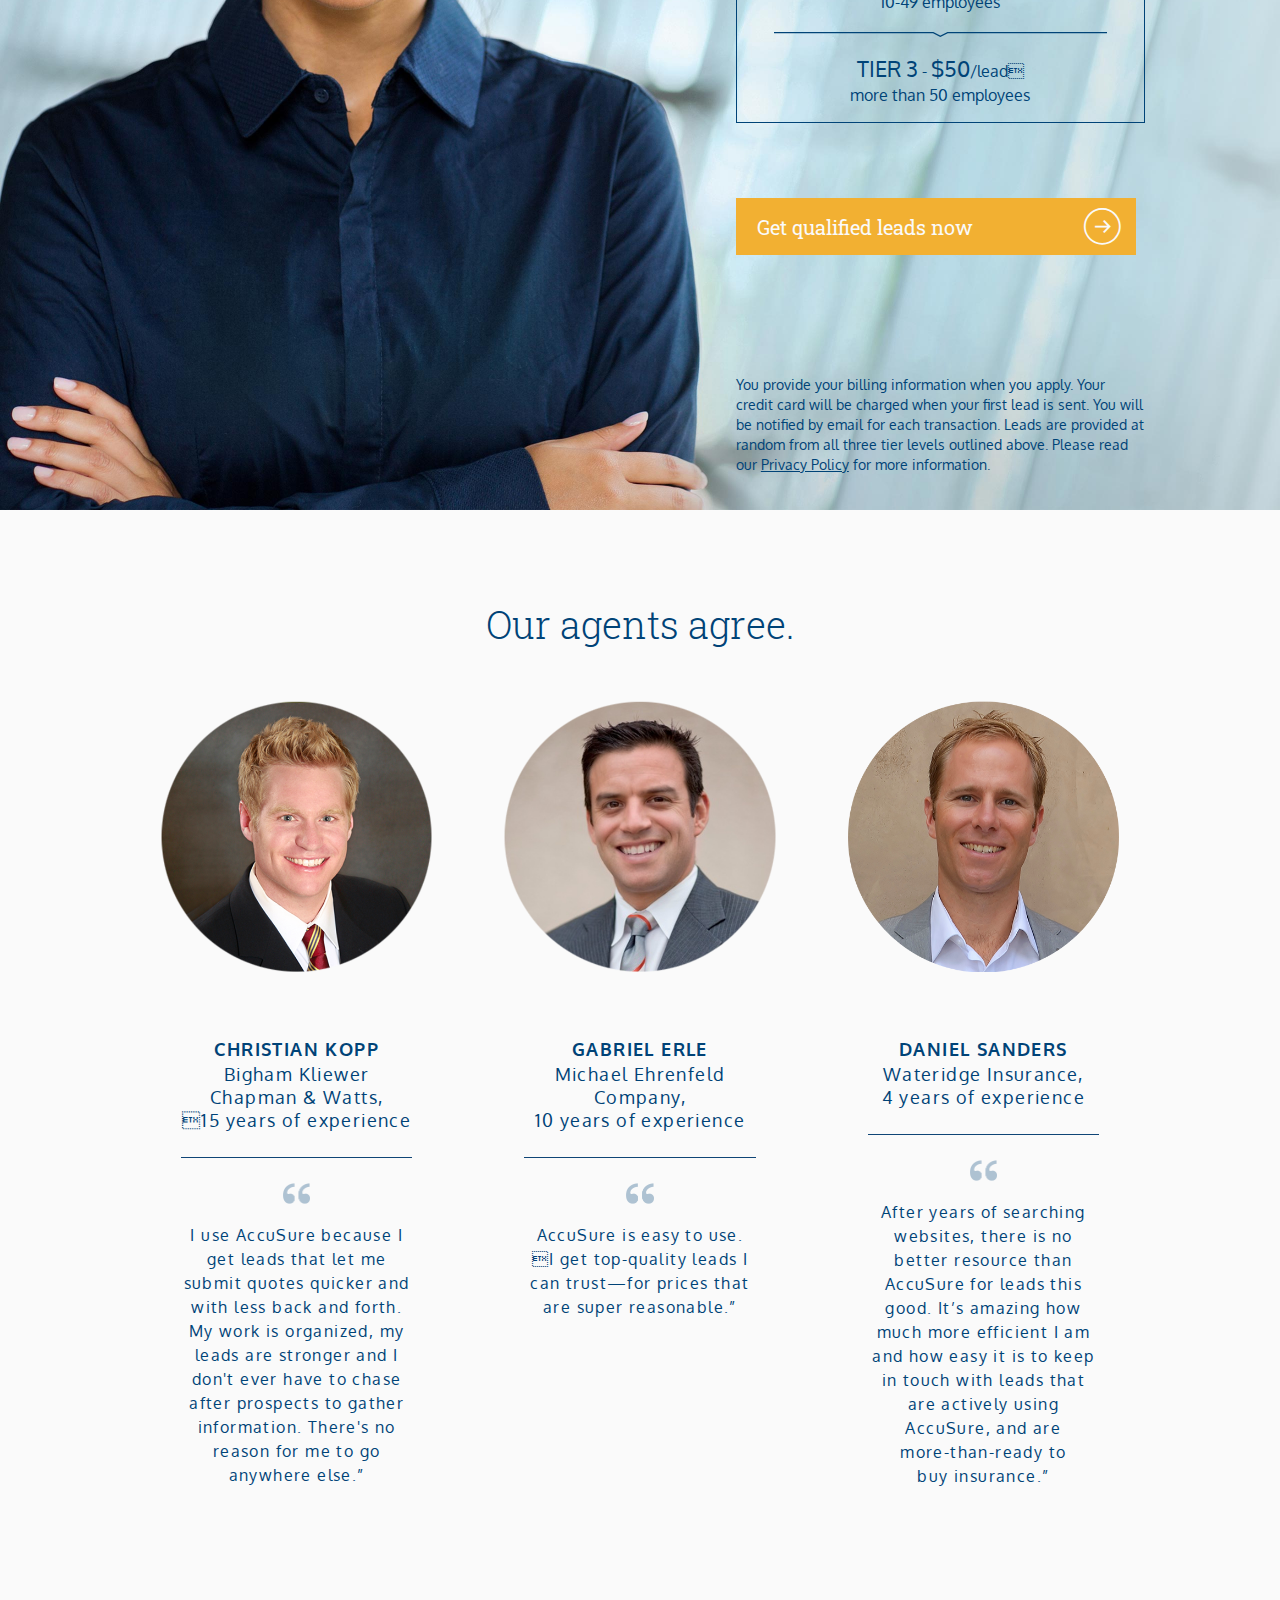
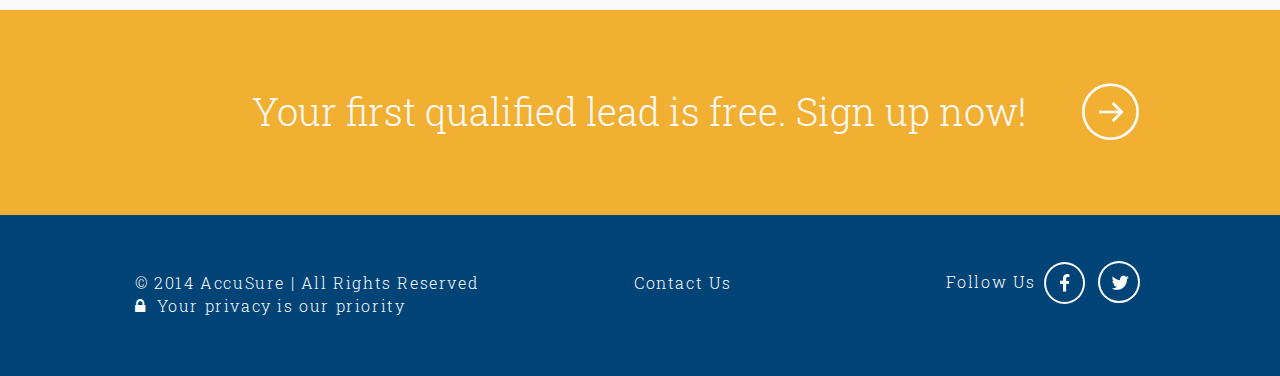
==== commit 81aac6f2: "Remove margin" ====
--- a/agents.html
+++ b/agents.html
@@ -139,7 +139,7 @@
       <section id="banner2">
         <div class="container">
           <div class="row">
-            <div class="col-md-6 content col-sm-6 col-sm-offset-1">
+            <div class="col-md-6 content col-sm-6">
               <h1>Let's work together.</h1>
               <dl>
                 <dt><h3>1. Get Started.</h3></dt>
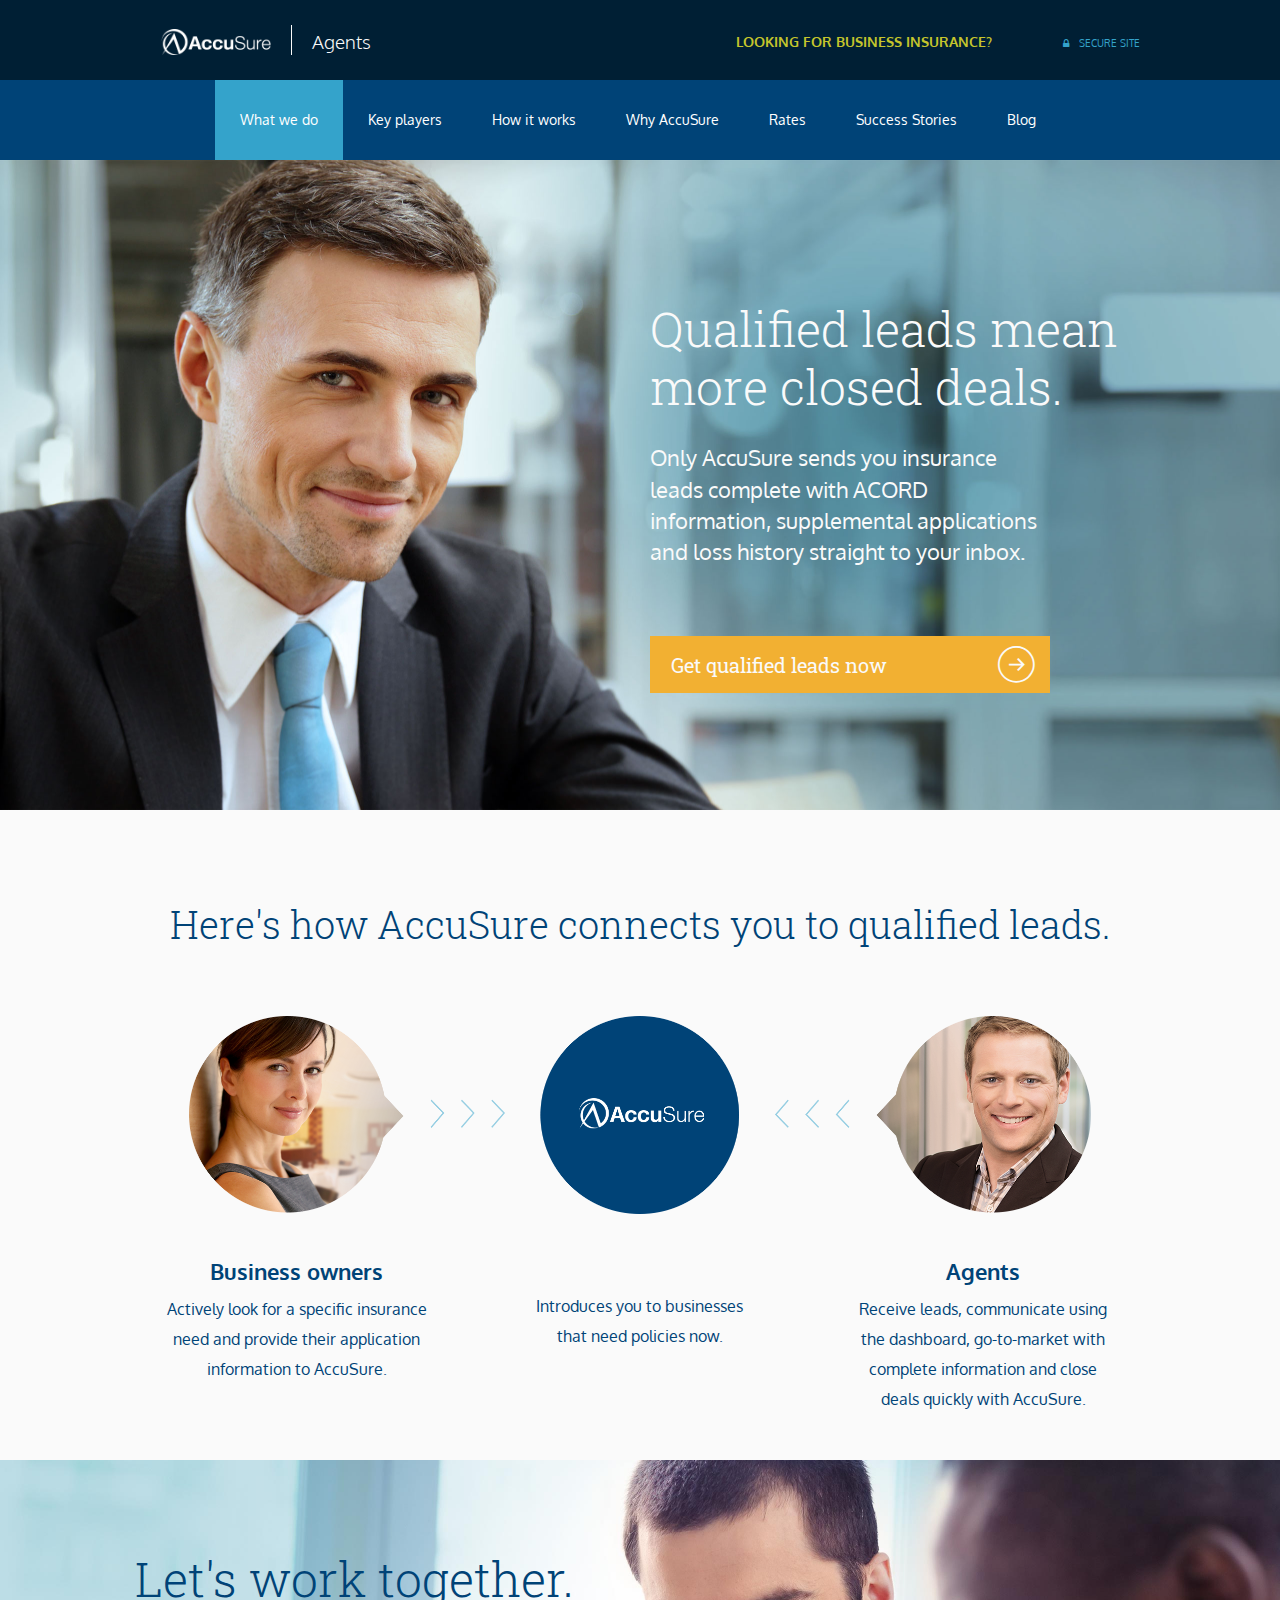
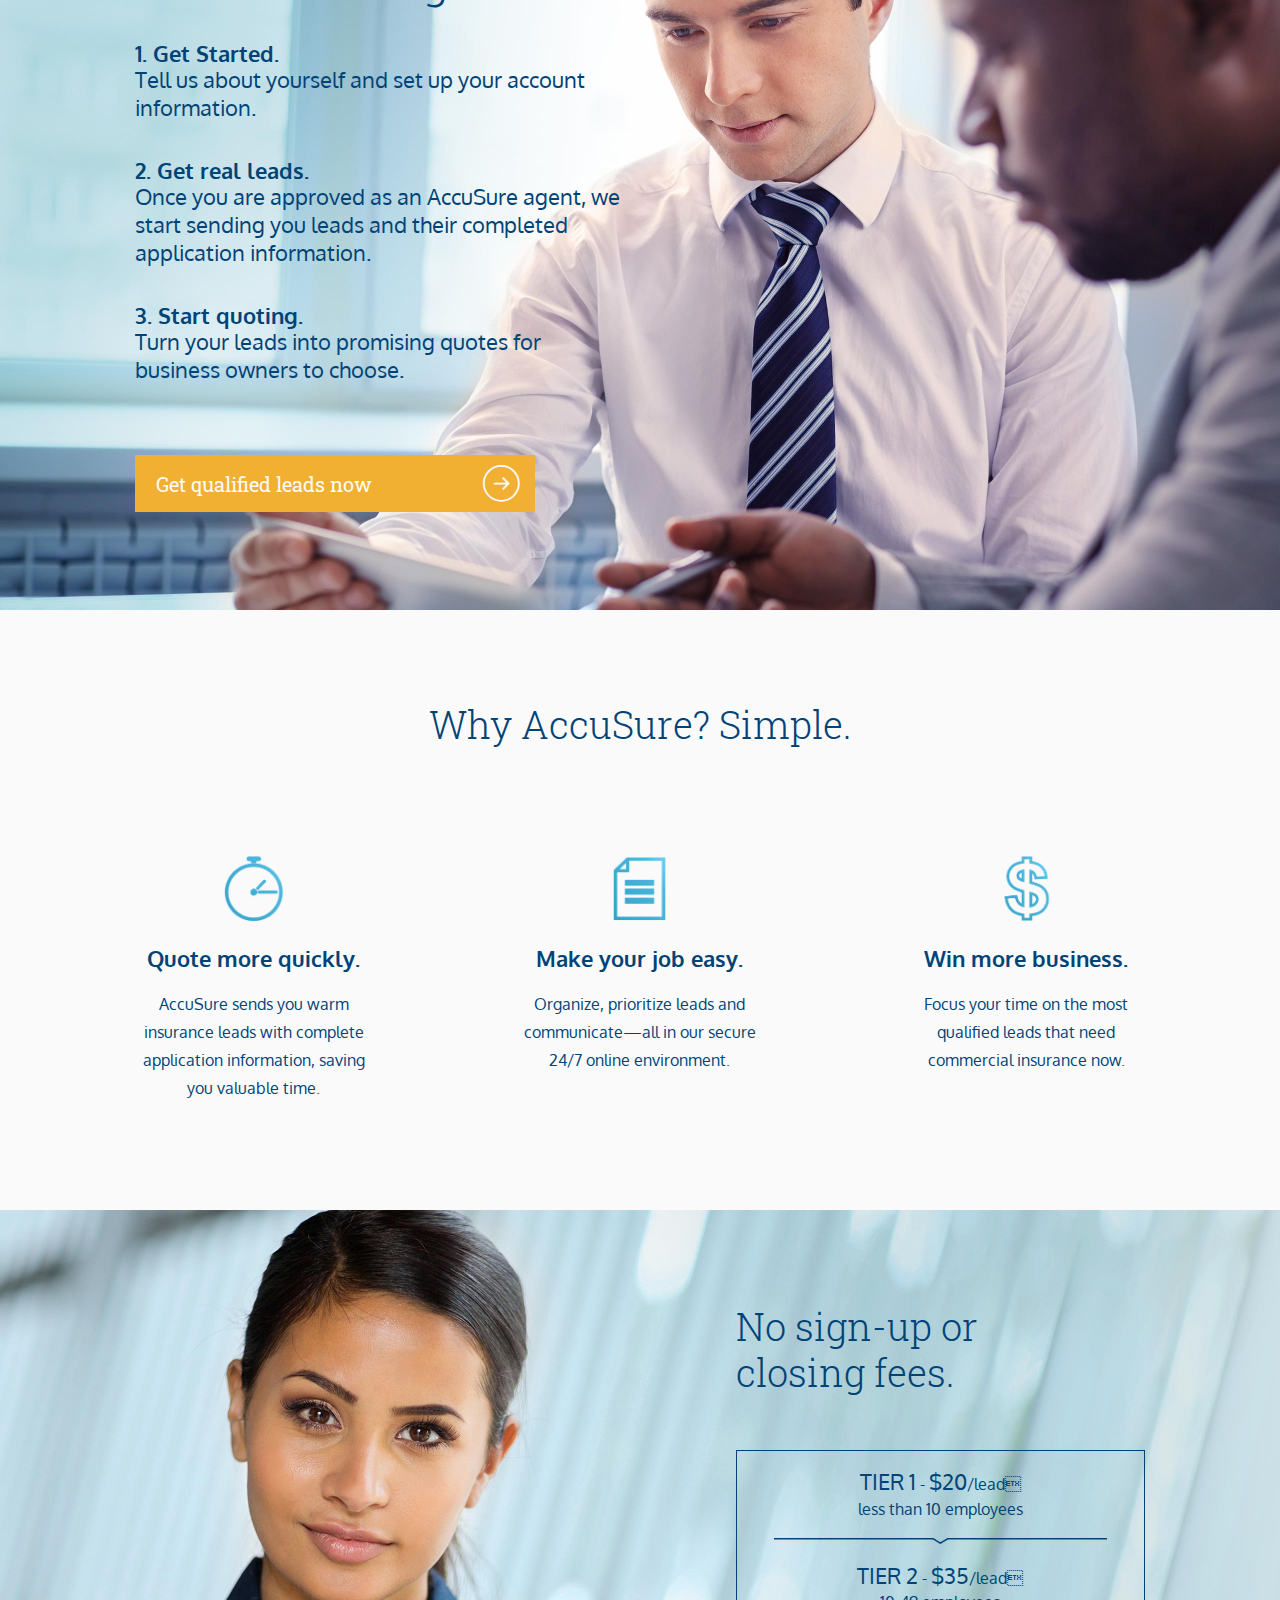
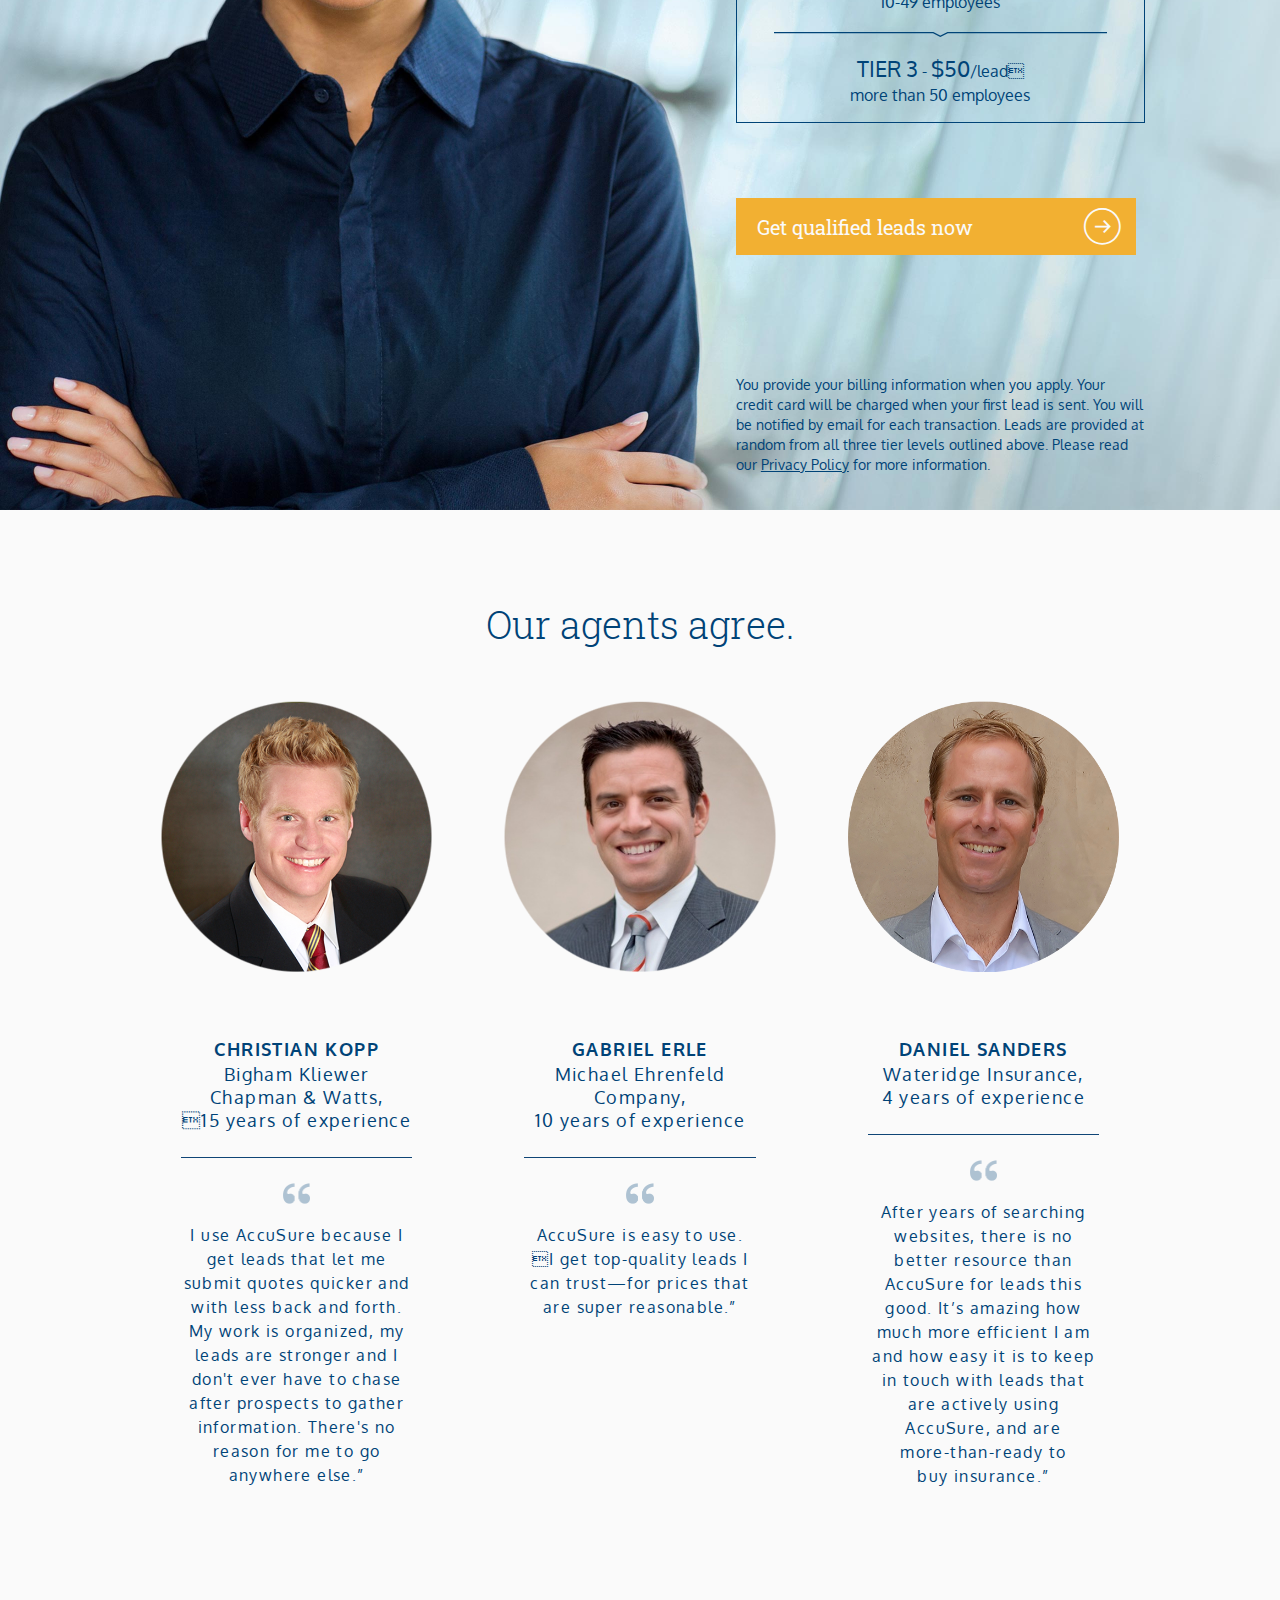
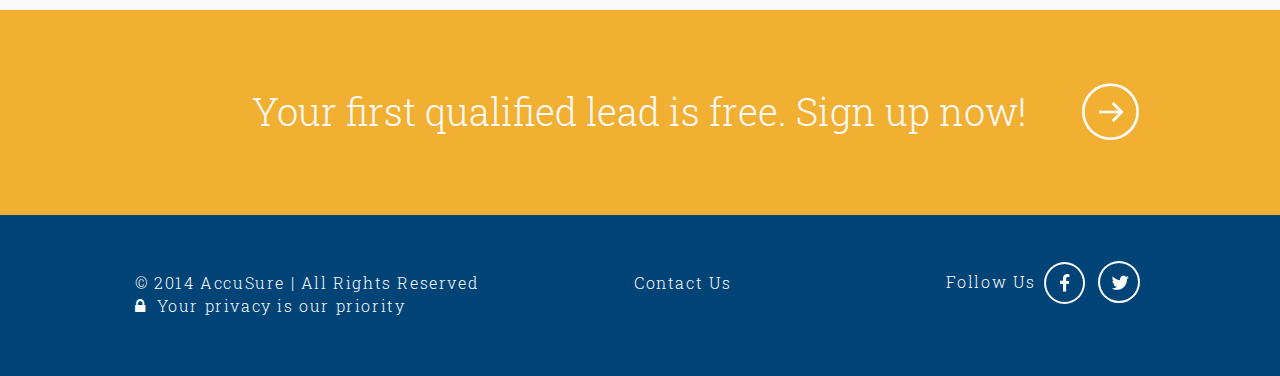
==== commit c377b2c4: "Remove btn margin" ====
--- a/agents.html
+++ b/agents.html
@@ -152,7 +152,7 @@
             </div>
           </div> <!-- /row -->
           <div class="row">
-            <div class="col-md-5 col-sm-6 col-sm-offset-1">
+            <div class="col-md-5 col-sm-6">
               <a href="http://accusure.com/signups/new" id="cta2" class="btn btn-lg"><span>Get qualified leads now</span> <span class="icon-arrow"></span></a>
             </div>
           </div> <!-- /row -->
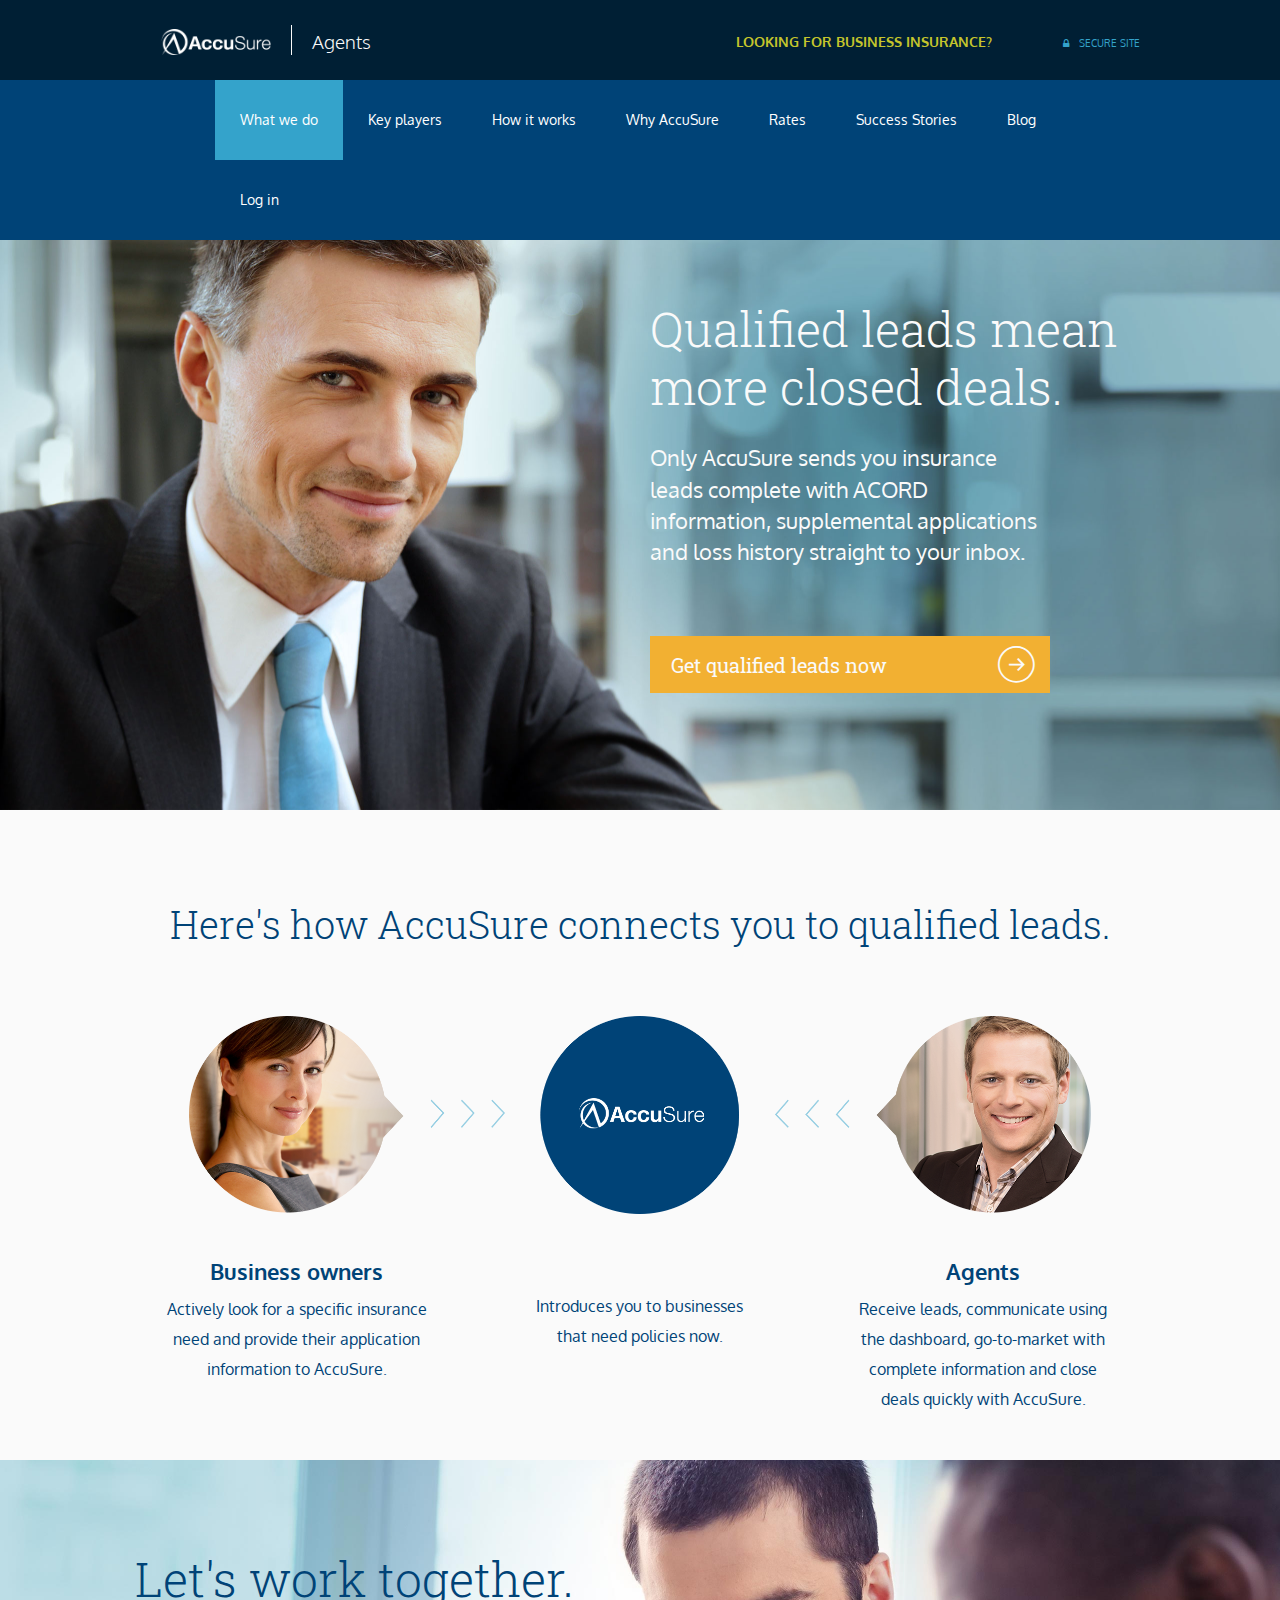
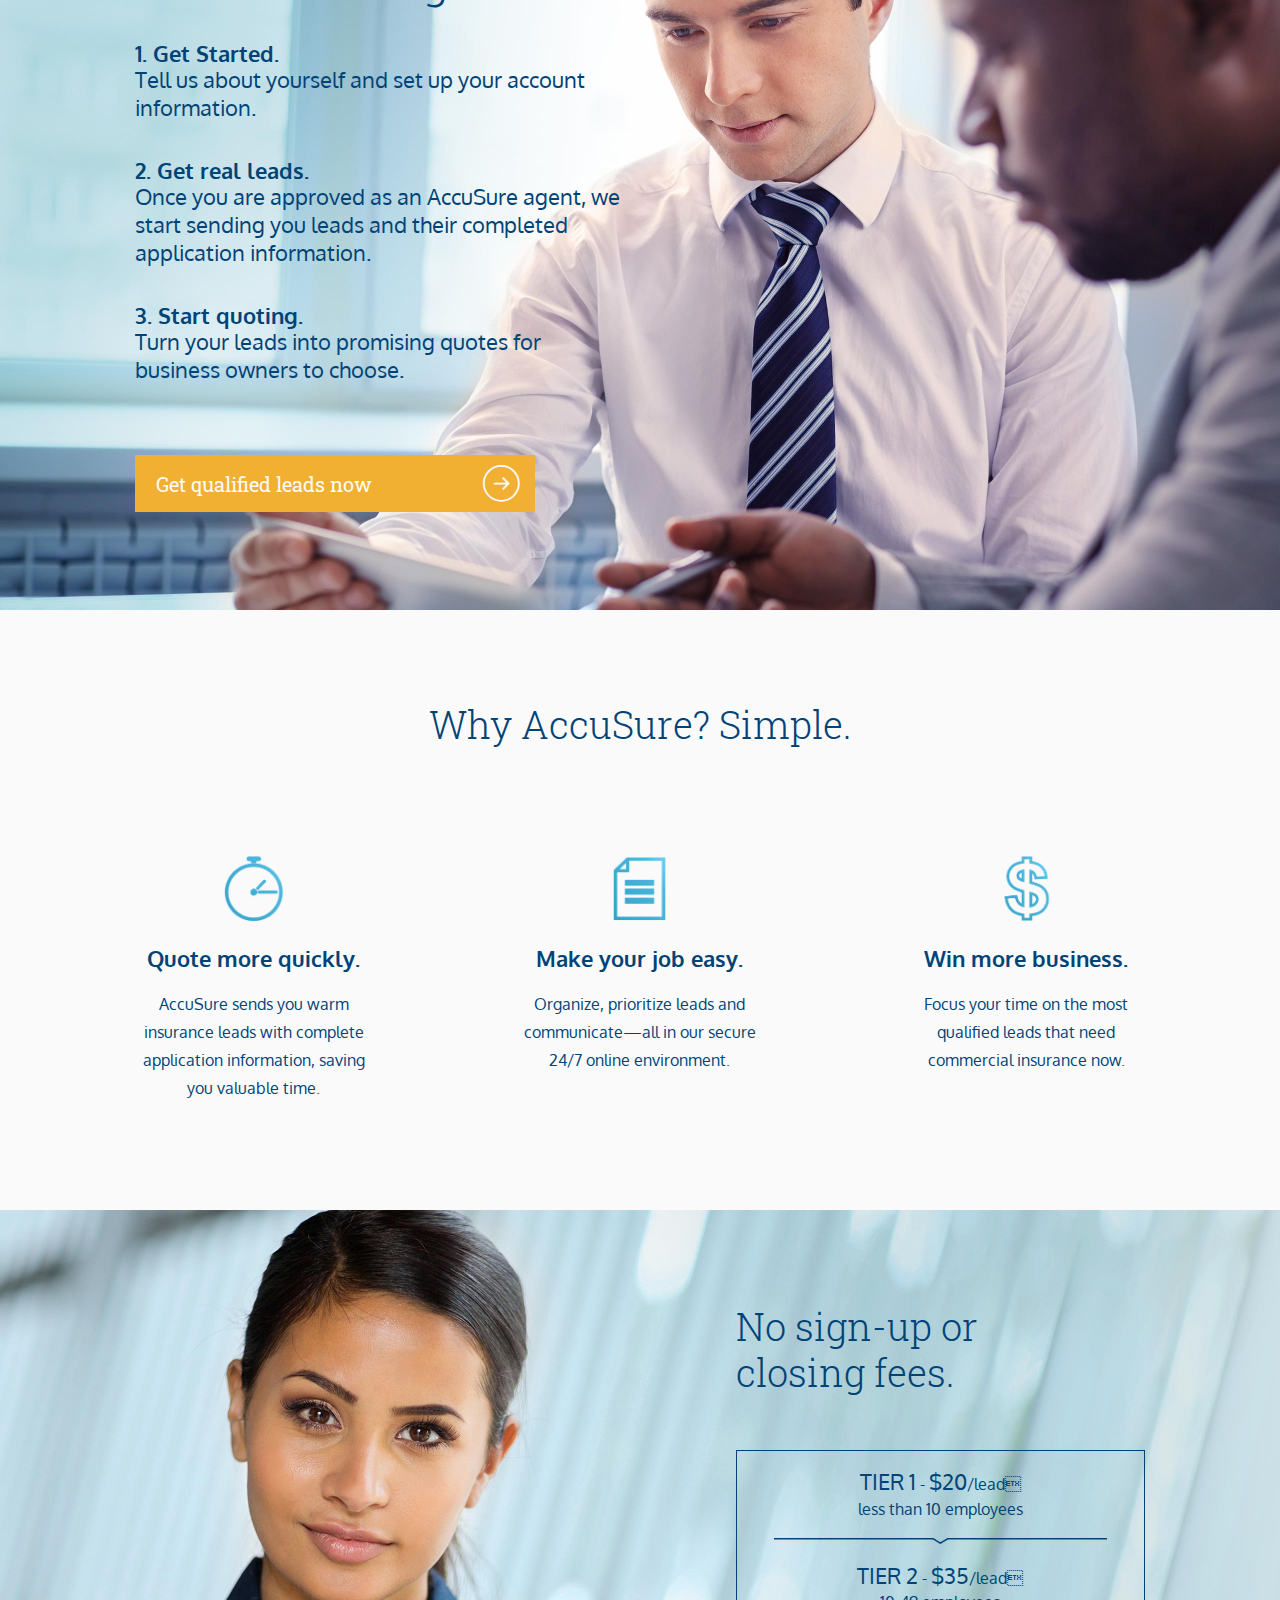
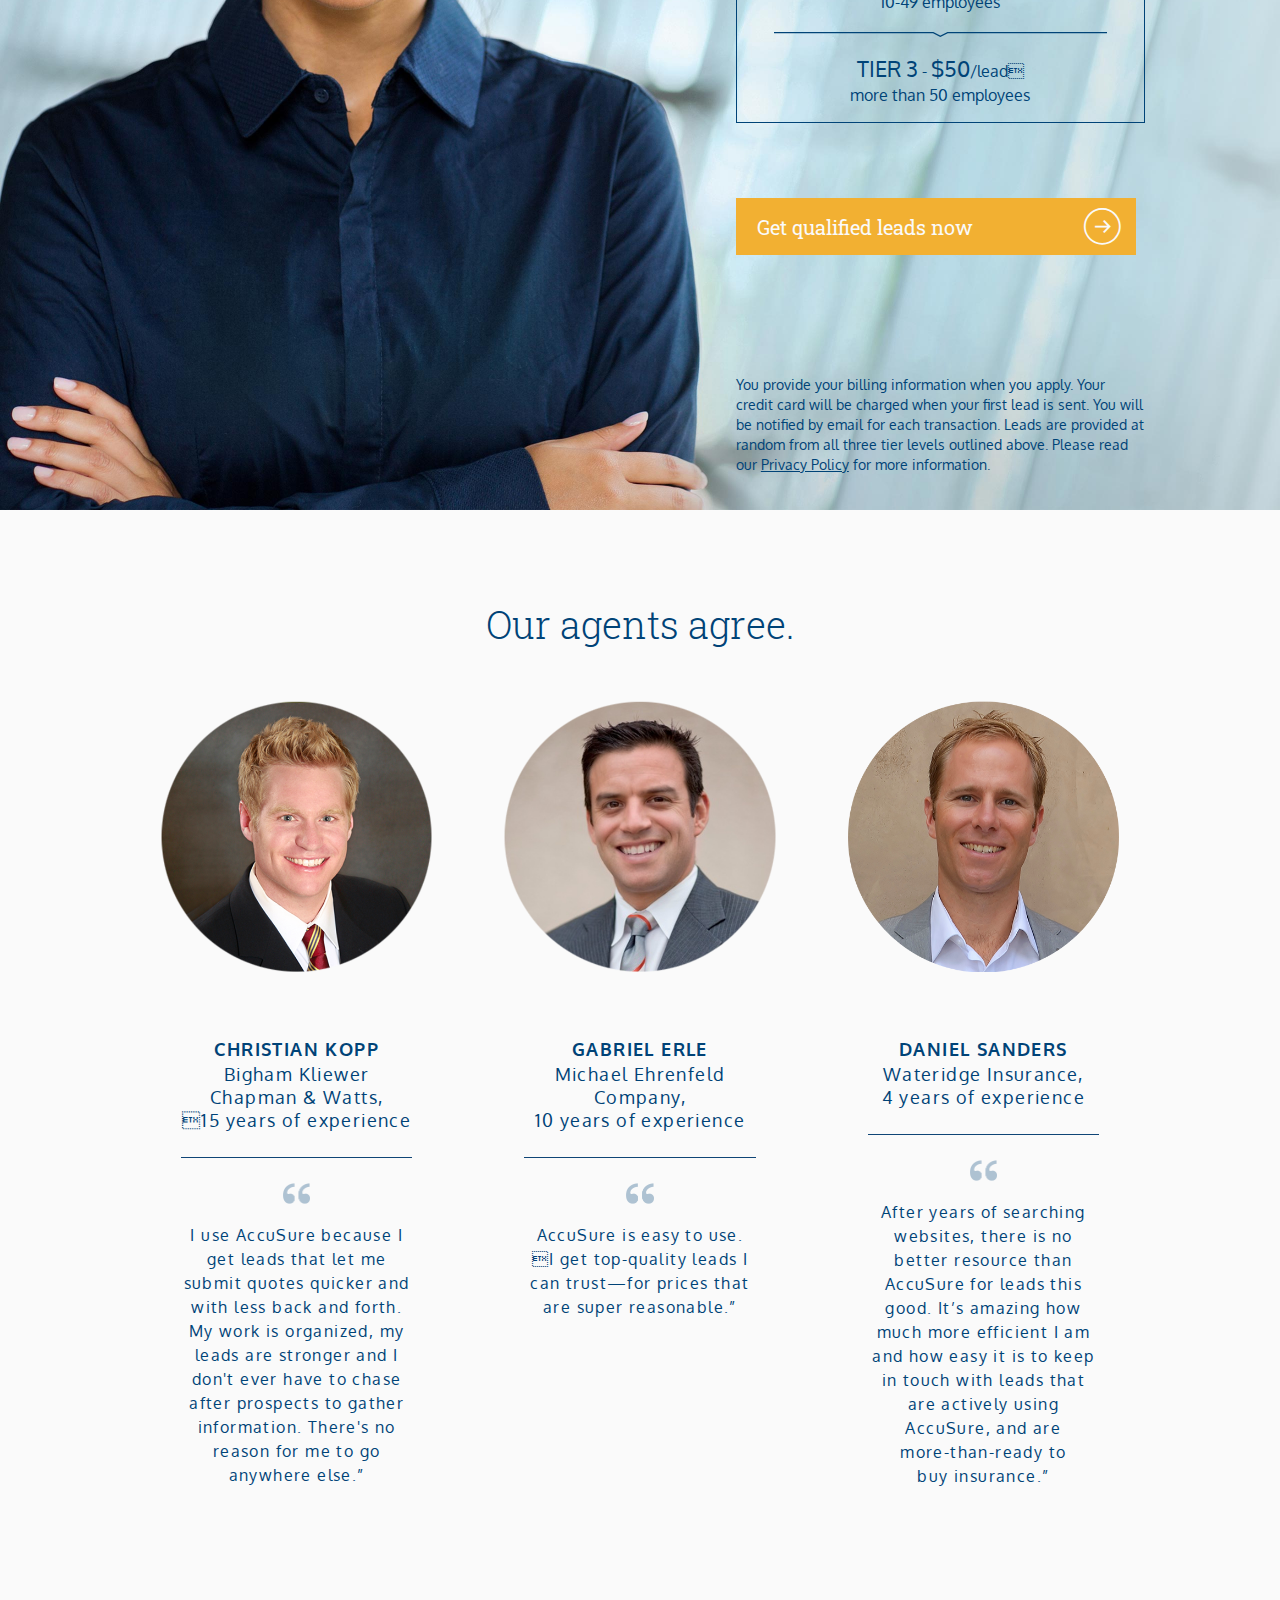
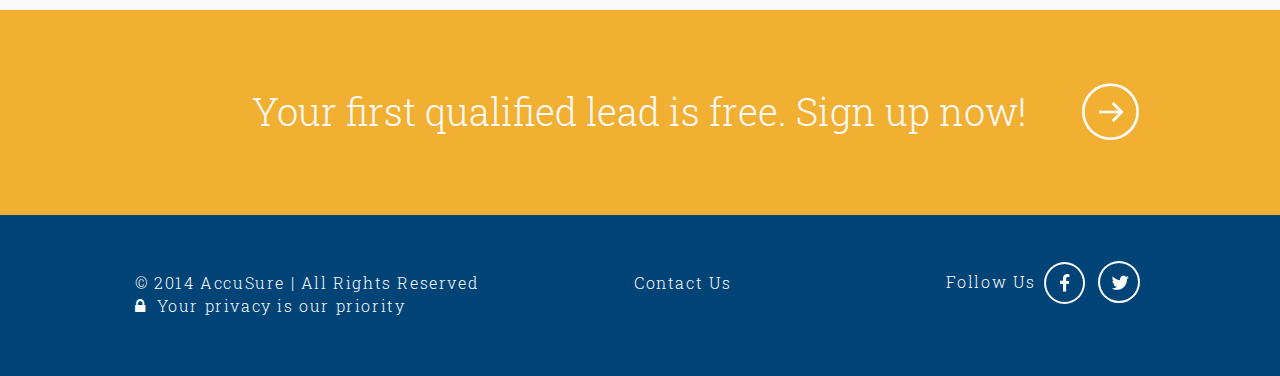
==== commit d9526571: "Add Log in link for agents page" ====
--- a/agents.html
+++ b/agents.html
@@ -88,6 +88,7 @@
             <li><a href="#rates">Rates</a></li>
             <li><a href="#agents">Success Stories</a></li>
             <li><a href="http://blog.accusure.com/" target="_blank">Blog</a></li>
+            <li><a href="https://www.accusure.com/users/sign_in">Log in</a></li>
           </ul>
         </div> <!-- /collapse -->
       </div> <!-- /container -->
--- a/css/stylesheets/agents.css
+++ b/css/stylesheets/agents.css
@@ -1 +1 @@
-@font-face{font-family:'icomoon';src:url("../fonts/icomoon.eot?gs6d94");src:url("../fonts/icomoon.eot?#iefixgs6d94") format("embedded-opentype"),url("../fonts/icomoon.woff?gs6d94") format("woff"),url("../fonts/icomoon.ttf?gs6d94") format("truetype"),url("../fonts/icomoon.svg?gs6d94#icomoon") format("svg");font-weight:normal;font-style:normal}[class^="icon-"],[class*=" icon-"]{font-family:'icomoon';speak:none;font-style:normal;font-weight:normal;font-variant:normal;text-transform:none;line-height:1;-webkit-font-smoothing:antialiased;-moz-osx-font-smoothing:grayscale}.icon-arrow:before{content:"\e600"}.icon-twitter:before{content:"\e601"}.icon-fb:before{content:"\e602"}h1,h2,h3{margin:0}.navbar-nav{margin-left:75px}header{background:#001f34;color:#fafafa;padding:25px 0}header ul{margin-top:7px;margin-bottom:0}header .secure{text-transform:uppercase;font-size:10px;padding-top:16px}.highlight{color:#c5c52c;text-transform:uppercase;font-weight:700}.brand a{margin:4px 20px 0 26px}.brand .subtext{border-left:1px #fafafa solid;font-size:19px;font-weight:300;padding:3px 0 0 20px;display:table-cell}.btn{background:#f2b032}.btn:hover{background:#e29b11}.btn .icon-arrow{margin-left:104px}.bottom{margin-top:68px}#banner1{background:url("../images/agents/agent-banner1.jpg") no-repeat;background-size:cover;height:650px;margin-top:160px;color:#fafafa}#banner1 h1{margin-bottom:27px}#banner1 .content{margin-top:140px;color:#fafafa}#how,#why,#agents{background:#fafafa}#banner2{background:url("../images/agents/agent-banner2.jpg") no-repeat;background-size:cover;height:650px;color:#004377;padding-top:90px;height:750px}#banner2 h1{margin-bottom:33px}#banner2 dd{font-size:22px;line-height:1.273;margin-bottom:37px}#banner2 .btn{margin-top:35px}#how{height:650px;padding-top:94px;padding-bottom:60px;color:#004377}#how p{font-size:16px;margin-top:10px;line-height:1.875;padding:0 30px}#how img{padding:70px 54px 45px 54px}#how .mid{margin-top:22px}#why{text-align:center;height:600px;padding-top:94px;padding-bottom:115px;color:#004377}#why h2{margin-bottom:110px}#why h3{margin-top:0;margin-bottom:20px}#why p{font-size:16px;line-height:1.75}#why img{width:65px;margin-bottom:25px}#why .mid{padding:0 45px}#rates{background:url("../images/agents/agent-banner3.jpg") no-repeat;background-size:cover;height:650px;padding-top:94px;color:#004377;height:900px}#rates h2{margin-bottom:55px;line-height:1.2;color:#004377}#rates .tier{border:1px #004377 solid;padding:15px 37px;font-size:16px;margin-bottom:75px}#rates .tier img{padding:18px 0 16px 0}#rates .type,#rates .price{text-transform:uppercase;font-size:22px}#rates small{font-size:14px;line-height:16px}#rates .btn{margin-bottom:120px}#rates .underline{text-decoration:underline;color:#004377}#agents{padding-top:94px;color:#004377;height:1100px}#agents h2{margin-bottom:55px}#agents .col-md-4{padding:0 36px}#agents img{margin-bottom:65px}#agents .name{font-size:18px;text-transform:uppercase;font-weight:700}#agents .experience{font-size:18px;line-height:22px}#agents hr{margin:25px 0}#agents .quotes{width:27.5px;margin-bottom:19px}#agents p{font-size:16px;line-height:1.5}#agents .details{padding:0 20px;letter-spacing:.1em}#start{background:#f2b032;padding:71px 0}#start h2{margin-top:10px}#start:hover{background:#e29b11}@media (max-width: 480px){.brand a{margin:0 20px 0 5px;width:100px}.highlight{font-size:12px;margin-left:6px}header{padding:15px 0}.btn{font-size:14px !important;margin-bottom:20px;width:315px}.btn .icon-arrow{font-size:20px;font-weight:bold}#banner1{margin-top:102px}#banner1 p{color:#004377;text-align:center}.brand .subtext{font-size:14px}#how{padding-top:60px}#how img{padding:40px 0}#banner2{padding-top:30px}#banner2 h1{margin-bottom:30px !important}#banner2 dd{font-size:14px;margin-bottom:24px;margin-top:10px;padding:0 15px;line-height:1.5}#banner2 .btn{margin:10px 0 40px 0}#why{padding-top:40px;padding-bottom:40px}#why h2{margin-bottom:25px}#why .mid{padding:30px 22px}footer{text-align:center}footer .text-right{text-align:center}footer ul{margin-top:0}footer ul li:first-child{display:block}.mobile-hide{display:none}}@media only screen and (min-width: 768px) and (max-width: 1024px){.btn{width:330px !important}.nav{margin-left:0}.nav a{padding:20px 19px !important}#banner1{margin-top:140px;background-position:-150px 0}#how{height:auto}#banner2{background-position:-150px 0}#banner2 dd{font-size:18px;margin-top:10px}#why{height:auto}#why h2{margin-bottom:50px}#rates{background-position:-200px 0}#rates h2{margin-bottom:50px}#rates .btn{margin-bottom:60px}#rates small,#rates .underline{color:#fafafa}#agents{height:auto}#agents h2{margin-bottom:25px}#agents .details{margin-bottom:100px}#agents .col-md-4{padding:0 5px}#agents img{width:220px;margin:20px auto}}
+@font-face{font-family:'icomoon';src:url("../fonts/icomoon.eot?gs6d94");src:url("../fonts/icomoon.eot?#iefixgs6d94") format("embedded-opentype"),url("../fonts/icomoon.woff?gs6d94") format("woff"),url("../fonts/icomoon.ttf?gs6d94") format("truetype"),url("../fonts/icomoon.svg?gs6d94#icomoon") format("svg");font-weight:normal;font-style:normal}[class^="icon-"],[class*=" icon-"]{font-family:'icomoon';speak:none;font-style:normal;font-weight:normal;font-variant:normal;text-transform:none;line-height:1;-webkit-font-smoothing:antialiased;-moz-osx-font-smoothing:grayscale}.icon-arrow:before{content:"\e600"}.icon-twitter:before{content:"\e601"}.icon-fb:before{content:"\e602"}h1,h2,h3{margin:0}.navbar-nav{margin-left:75px}header{background:#001f34;color:#fafafa;padding:25px 0}header ul{margin-top:7px;margin-bottom:0}header .secure{text-transform:uppercase;font-size:10px;padding-top:16px}.highlight{color:#c5c52c;text-transform:uppercase;font-weight:700}.brand a{margin:4px 20px 0 26px}.brand .subtext{border-left:1px #fafafa solid;font-size:19px;font-weight:300;padding:3px 0 0 20px;display:table-cell}.btn{background:#f2b032}.btn:hover{background:#e29b11}.btn .icon-arrow{margin-left:104px}.bottom{margin-top:68px}#banner1{background:url("../images/agents/agent-banner1.jpg") no-repeat;background-size:cover;height:650px;margin-top:160px;color:#fafafa}#banner1 h1{margin-bottom:27px}#banner1 .content{margin-top:140px;color:#fafafa}#how,#why,#agents{background:#fafafa}#banner2{background:url("../images/agents/agent-banner2.jpg") no-repeat;background-size:cover;height:650px;color:#004377;padding-top:90px;height:750px}#banner2 h1{margin-bottom:33px}#banner2 dd{font-size:22px;line-height:1.273;margin-bottom:37px}#banner2 .btn{margin-top:35px}#how{height:650px;padding-top:94px;padding-bottom:60px;color:#004377}#how p{font-size:16px;margin-top:10px;line-height:1.875;padding:0 30px}#how img{padding:70px 54px 45px 54px}#how .mid{margin-top:22px}#why{text-align:center;height:600px;padding-top:94px;padding-bottom:115px;color:#004377}#why h2{margin-bottom:110px}#why h3{margin-top:0;margin-bottom:20px}#why p{font-size:16px;line-height:1.75}#why img{width:65px;margin-bottom:25px}#why .mid{padding:0 45px}#rates{background:url("../images/agents/agent-banner3.jpg") no-repeat;background-size:cover;height:650px;padding-top:94px;color:#004377;height:900px}#rates h2{margin-bottom:55px;line-height:1.2;color:#004377}#rates .tier{border:1px #004377 solid;padding:15px 37px;font-size:16px;margin-bottom:75px}#rates .tier img{padding:18px 0 16px 0}#rates .type,#rates .price{text-transform:uppercase;font-size:22px}#rates small{font-size:14px;line-height:16px}#rates .btn{margin-bottom:120px}#rates .underline{text-decoration:underline;color:#004377}#agents{padding-top:94px;color:#004377;height:1100px}#agents h2{margin-bottom:55px}#agents .col-md-4{padding:0 36px}#agents img{margin-bottom:65px}#agents .name{font-size:18px;text-transform:uppercase;font-weight:700}#agents .experience{font-size:18px;line-height:22px}#agents hr{margin:25px 0}#agents .quotes{width:27.5px;margin-bottom:19px}#agents p{font-size:16px;line-height:1.5}#agents .details{padding:0 20px;letter-spacing:.1em}#start{background:#f2b032;padding:71px 0}#start h2{margin-top:10px}#start:hover{background:#e29b11}@media (max-width: 480px){.brand a{margin:0 20px 0 5px;width:100px}.highlight{font-size:12px;margin-left:6px}header{padding:15px 0}.btn{font-size:14px !important;margin-bottom:20px;width:315px}.btn .icon-arrow{font-size:20px;font-weight:bold}#banner1{margin-top:102px}#banner1 p{color:#004377;text-align:center}.brand .subtext{font-size:14px}#how{padding-top:60px}#how img{padding:40px 0}#banner2{padding-top:30px}#banner2 h1{margin-bottom:30px !important}#banner2 dd{font-size:14px;margin-bottom:24px;margin-top:10px;padding:0 15px;line-height:1.5}#banner2 .btn{margin:10px 0 40px 0}#why{padding-top:40px;padding-bottom:40px}#why h2{margin-bottom:25px}#why .mid{padding:30px 22px}footer{text-align:center}footer .text-right{text-align:center}footer ul{margin-top:0}footer ul li:first-child{display:block}.mobile-hide{display:none}}@media only screen and (min-width: 768px) and (max-width: 1024px){.btn{width:330px !important}.nav{margin-left:-8px}.nav a{padding:20px 14px !important}#banner1{margin-top:140px;background-position:-150px 0}#how{height:auto}#banner2{background-position:-150px 0}#banner2 dd{font-size:18px;margin-top:10px}#why{height:auto}#why h2{margin-bottom:50px}#rates{background-position:-200px 0}#rates h2{margin-bottom:50px}#rates .btn{margin-bottom:60px}#rates small,#rates .underline{color:#fafafa}#agents{height:auto}#agents h2{margin-bottom:25px}#agents .details{margin-bottom:100px}#agents .col-md-4{padding:0 5px}#agents img{width:220px;margin:20px auto}}
--- a/css/stylesheets/responsive.css
+++ b/css/stylesheets/responsive.css
@@ -1 +1 @@
-@font-face{font-family:'icomoon';src:url("../fonts/icomoon.eot?gs6d94");src:url("../fonts/icomoon.eot?#iefixgs6d94") format("embedded-opentype"),url("../fonts/icomoon.woff?gs6d94") format("woff"),url("../fonts/icomoon.ttf?gs6d94") format("truetype"),url("../fonts/icomoon.svg?gs6d94#icomoon") format("svg");font-weight:normal;font-style:normal}[class^="icon-"],[class*=" icon-"]{font-family:'icomoon';speak:none;font-style:normal;font-weight:normal;font-variant:normal;text-transform:none;line-height:1;-webkit-font-smoothing:antialiased;-moz-osx-font-smoothing:grayscale}.icon-arrow:before{content:"\e600"}.icon-twitter:before{content:"\e601"}.icon-fb:before{content:"\e602"}@media (max-width: 480px){.navbar,.main-container{width:100%}.row,.navbar-nav,.navbar-header{margin:0 !important}section{height:auto !important}#banner,#banner1,#banner2,#banner3,#rates{background-size:contain;background-color:#f5f5f5}h1{font-size:28px;margin-bottom:10px !important}h2{font-size:22px;line-height:1.3}h3{font-size:18px}p{font-size:14px !important}.content{margin-top:194px !important;text-align:center;color:#004377 !important}.bottom{margin-top:27px;margin-bottom:10px}#start{text-align:center;padding:30px 0}#start .icon-arrow{font-size:40px}#start h2{margin-bottom:15px}#rates{padding-top:80px;padding-bottom:40px}#rates h2{margin-bottom:20px}#rates .btn{margin-bottom:20px}#rates .tier{margin:0 auto 30px auto;font-size:12px;width:85%}#rates .tier .type,#rates .tier .price{font-size:18px}#rates small{font-size:10px}#agents{padding-top:30px;padding-bottom:30px}#agents .col-md-4{padding:30px 36px}#agents h2{margin-bottom:0}#agents img{margin:0 auto;width:60%}#agents .details{padding:20px}#agents .details .name{font-size:16px}#agents .details .experience{font-size:14px}footer{padding:40px 5px}}@media only screen and (min-width: 768px) and (max-width: 1024px){.navbar,.main-container{width:100%}h1{font-size:36px}h2{font-size:28px}h3{font-size:18px}p{font-size:18px}.btn{font-size:14px !important;width:320px}#start .starburst{width:150px}}
+@font-face{font-family:'icomoon';src:url("../fonts/icomoon.eot?gs6d94");src:url("../fonts/icomoon.eot?#iefixgs6d94") format("embedded-opentype"),url("../fonts/icomoon.woff?gs6d94") format("woff"),url("../fonts/icomoon.ttf?gs6d94") format("truetype"),url("../fonts/icomoon.svg?gs6d94#icomoon") format("svg");font-weight:normal;font-style:normal}[class^="icon-"],[class*=" icon-"]{font-family:'icomoon';speak:none;font-style:normal;font-weight:normal;font-variant:normal;text-transform:none;line-height:1;-webkit-font-smoothing:antialiased;-moz-osx-font-smoothing:grayscale}.icon-arrow:before{content:"\e600"}.icon-twitter:before{content:"\e601"}.icon-fb:before{content:"\e602"}@media (max-width: 480px){.navbar,.main-container{width:100%}.row,.navbar-nav,.navbar-header{margin:0 !important}section{height:auto !important}#banner,#banner1,#banner2,#banner3,#rates{background-size:contain;background-color:#f5f5f5}h1{font-size:28px;margin-bottom:10px !important}h2{font-size:22px;line-height:1.3}h3{font-size:18px}p{font-size:14px !important}.content{margin-top:194px !important;text-align:center;color:#004377 !important}.bottom{margin-top:27px;margin-bottom:10px}#start{text-align:center;padding:30px 0}#start .icon-arrow{font-size:40px}#start h2{margin-bottom:15px}#rates{padding-top:80px;padding-bottom:40px}#rates h2{margin-bottom:20px}#rates .btn{margin-bottom:20px}#rates .tier{margin:0 auto 30px auto;font-size:12px;width:85%}#rates .tier .type,#rates .tier .price{font-size:18px}#rates small{font-size:10px}#agents{padding-top:30px;padding-bottom:30px}#agents .col-md-4{padding:30px 36px}#agents h2{margin-bottom:0}#agents img{margin:0 auto;width:60%}#agents .details{padding:20px}#agents .details .name{font-size:16px}#agents .details .experience{font-size:14px}footer{padding:40px 5px}}@media only screen and (min-width: 768px) and (max-width: 1024px){.navbar,.main-container{width:100%}h1{font-size:36px}h2{font-size:28px}h3{font-size:18px}p{font-size:18px}.btn{font-size:14px !important;width:320px}}
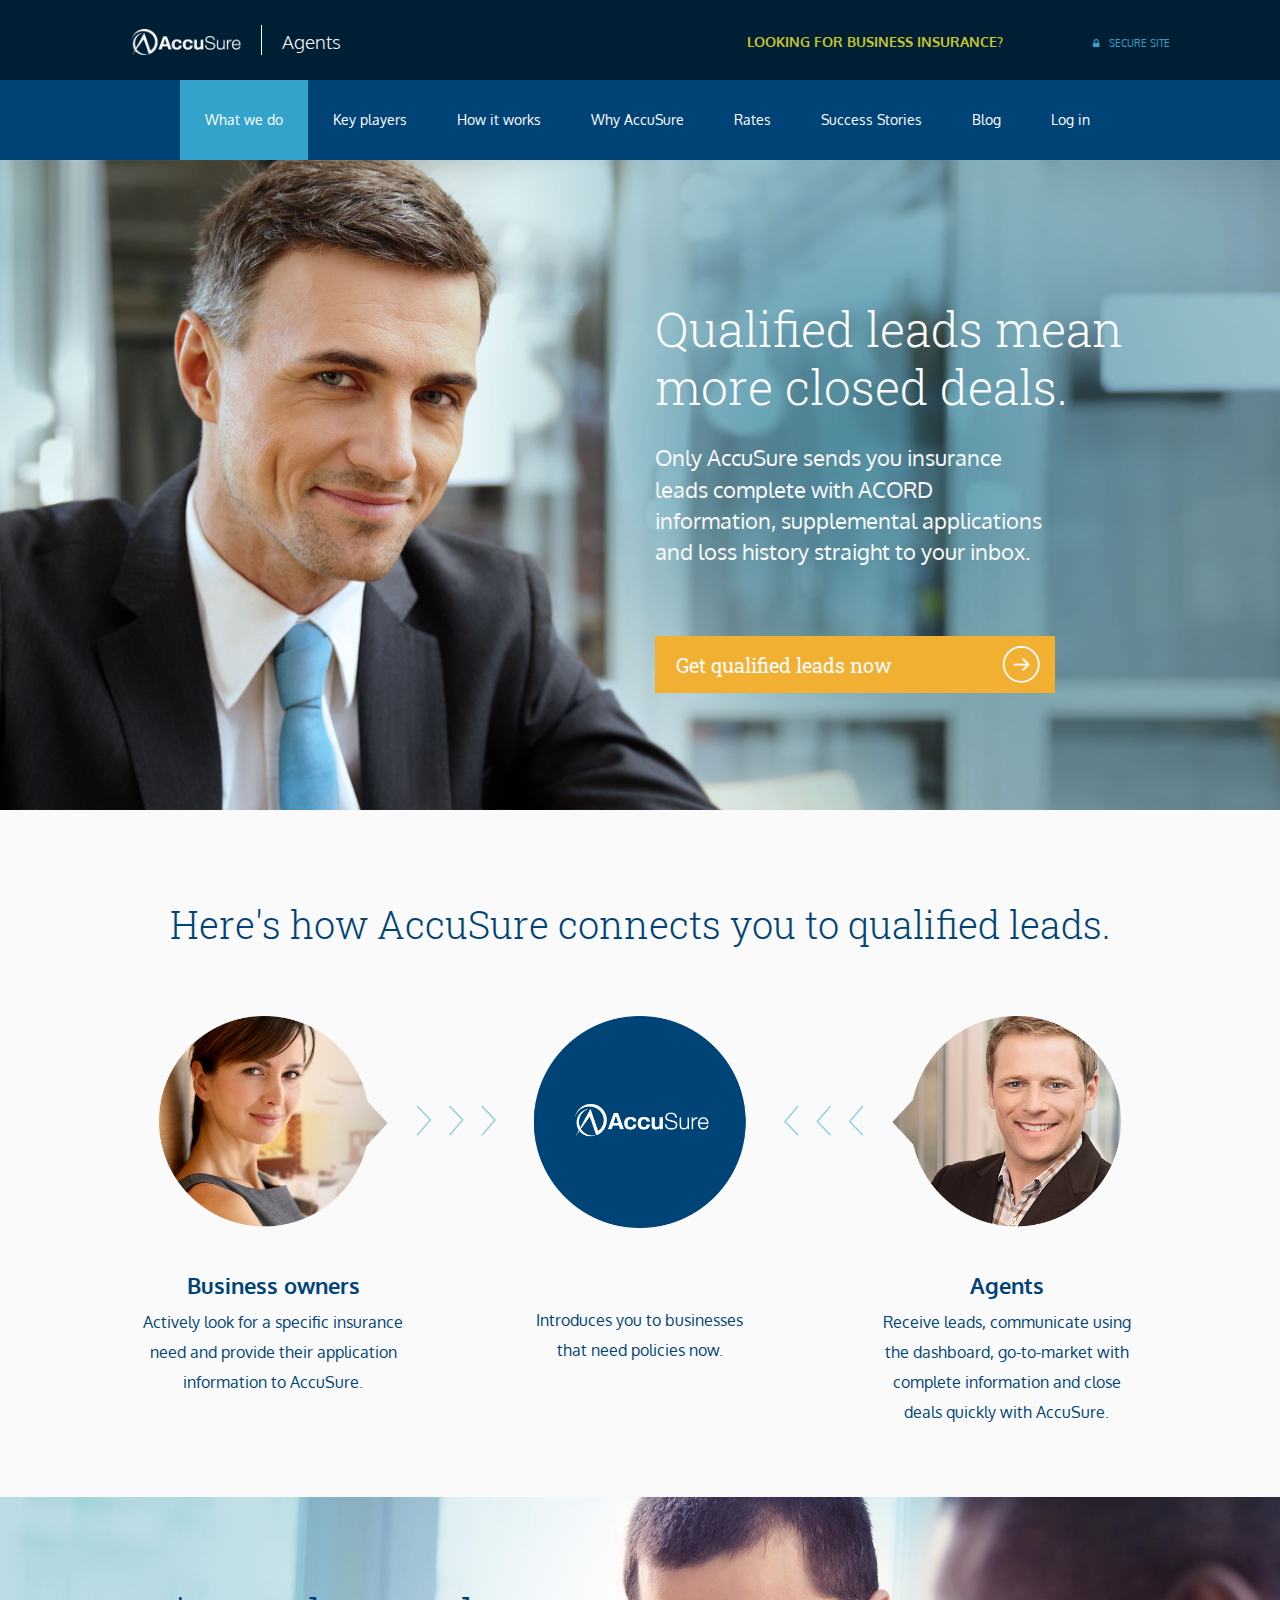
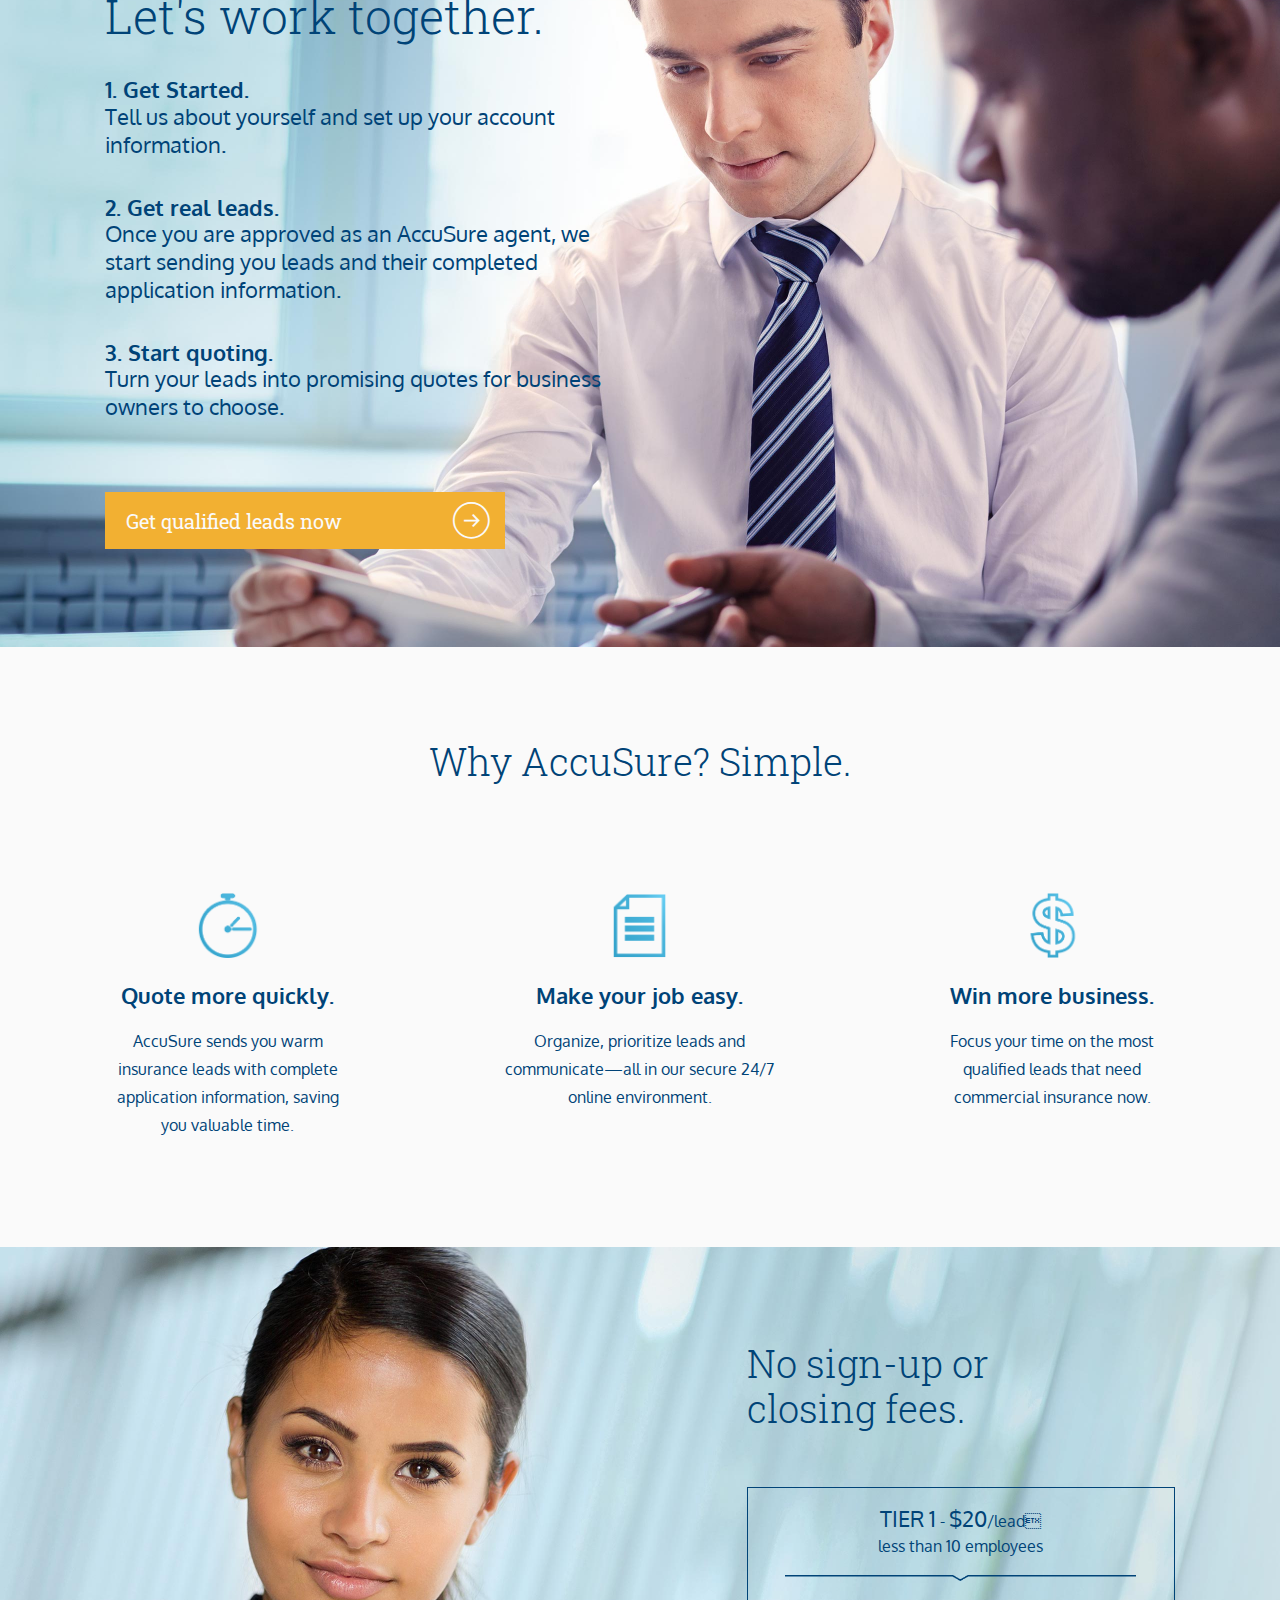
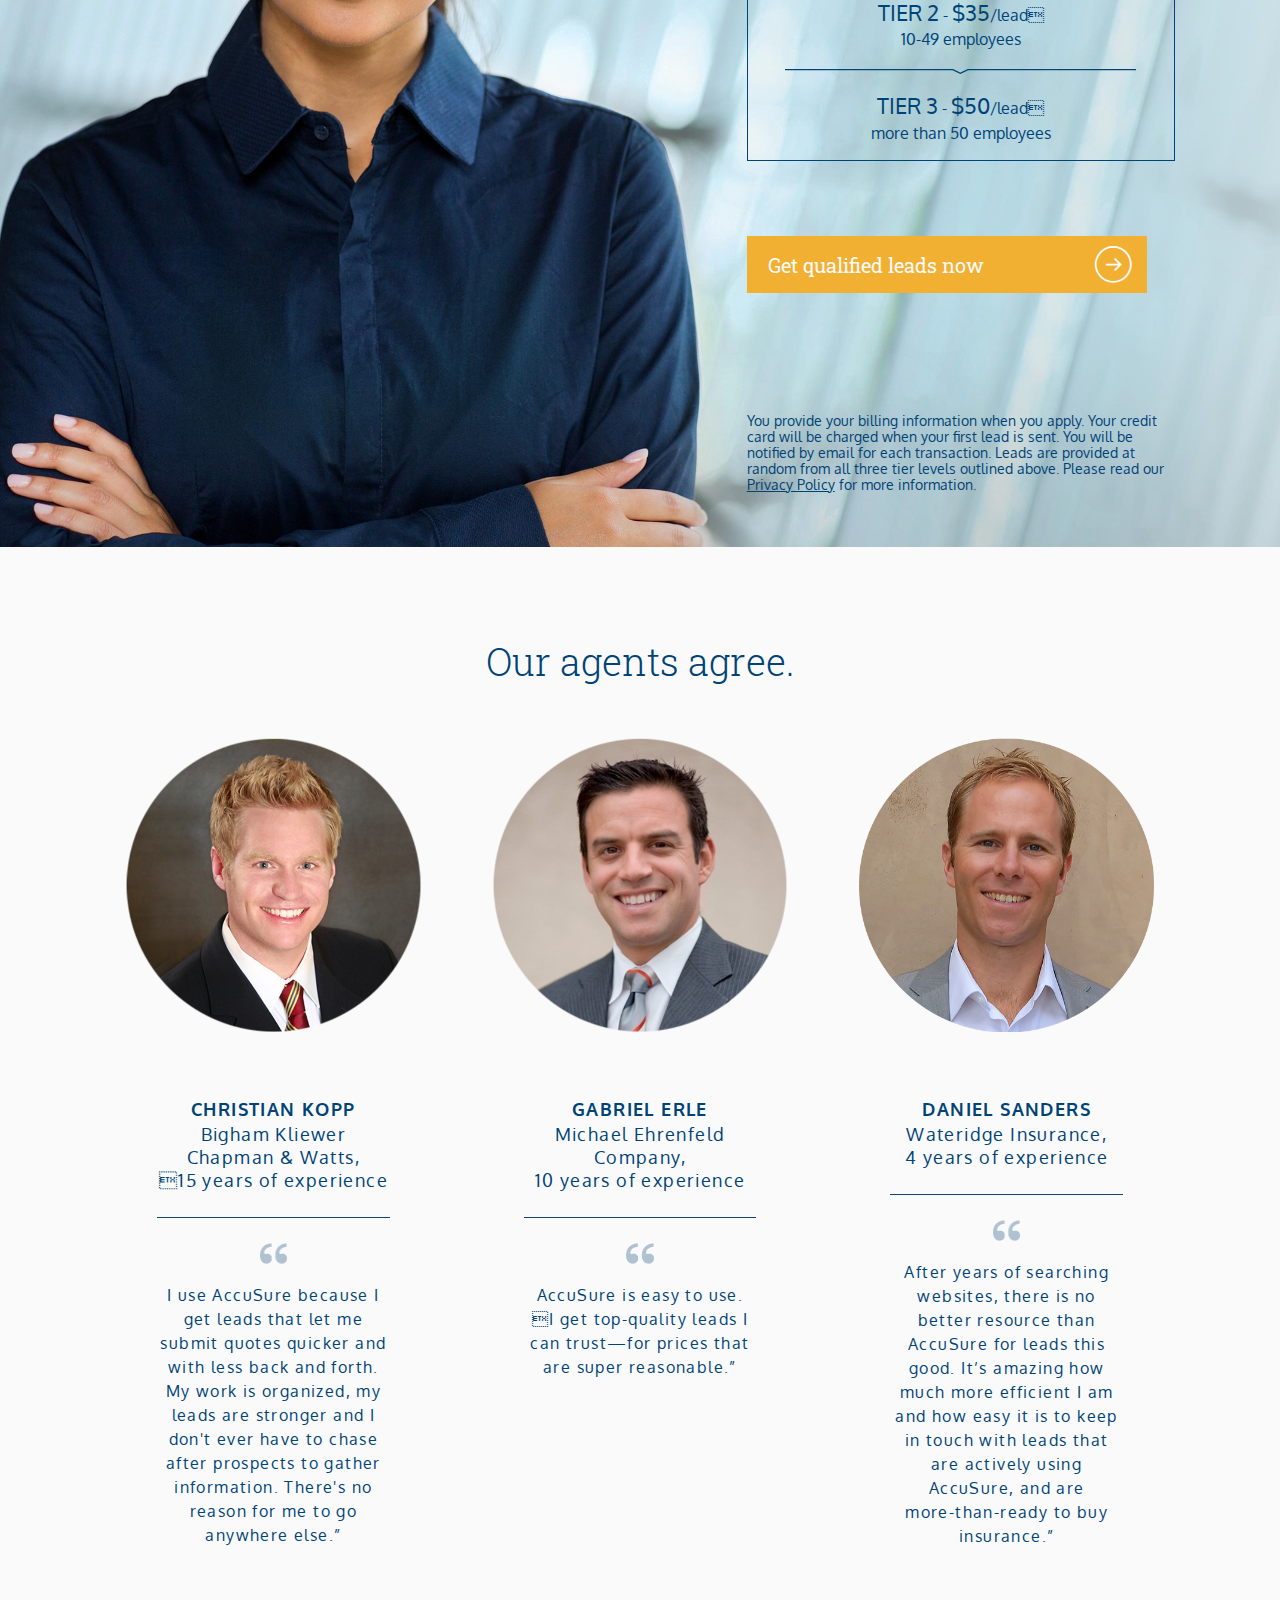
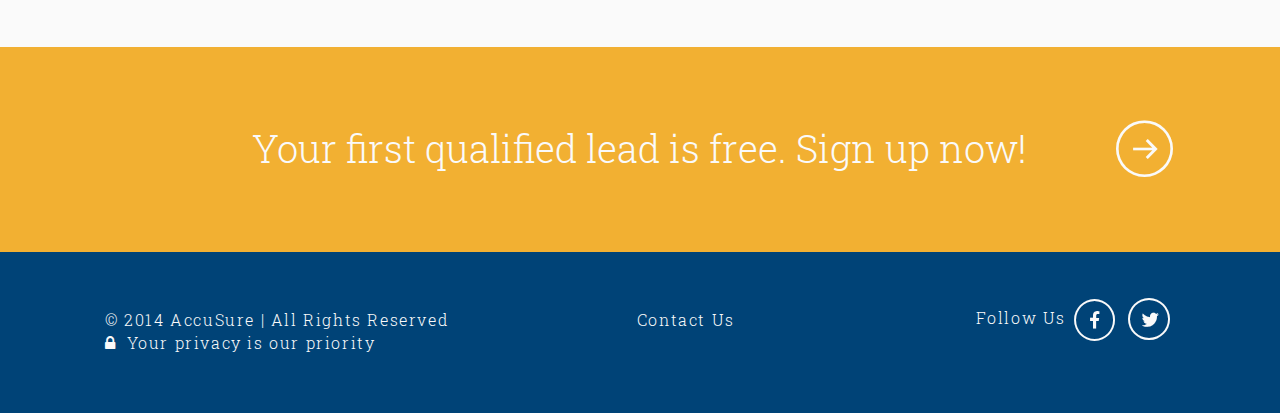
==== commit d3574eb7: "Remove margin" ====
--- a/agents.html
+++ b/agents.html
@@ -131,7 +131,7 @@
             </div>
             <div class="col-md-4 col-sm-4">
               <h3>Agents</h3>
-              <p>Receive leads, communicate using the dashboard, go-to-market with complete information and close deals quickly with AccuSure.</p>
+              <p>Receive leads, communicate using</br>the dashboard, go-to-market with complete information and close</br>deals quickly with AccuSure.</p>
             </div>
           </div> <!-- /row -->
         </div> <!-- /container -->
@@ -245,7 +245,7 @@
                 <span class="experience">Wateridge Insurance,</br>4 years of experience</span>
                 <hr>
                 <img class="quotes" src="css/images/agents/quotation.png" />
-                <p>After years of searching websites, there is no better resource than AccuSure for leads this good. It’s amazing how much more efficient I am and how easy it is to keep in touch with leads that are actively using AccuSure, and are</br>more-than-ready to</br>buy insurance.”</p>
+                <p>After years of searching websites, there is no better resource than AccuSure for leads this good. It’s amazing how much more efficient I am and how easy it is to keep in touch with leads that are actively using AccuSure, and are</br>more-than-ready to buy insurance.”</p>
               </div>
             </div>
           </div> <!-- /row -->
--- a/css/stylesheets/styles.css
+++ b/css/stylesheets/styles.css
@@ -1 +1 @@
-@font-face{font-family:'icomoon';src:url("../fonts/icomoon.eot?gs6d94");src:url("../fonts/icomoon.eot?#iefixgs6d94") format("embedded-opentype"),url("../fonts/icomoon.woff?gs6d94") format("woff"),url("../fonts/icomoon.ttf?gs6d94") format("truetype"),url("../fonts/icomoon.svg?gs6d94#icomoon") format("svg");font-weight:normal;font-style:normal}[class^="icon-"],[class*=" icon-"]{font-family:'icomoon';speak:none;font-style:normal;font-weight:normal;font-variant:normal;text-transform:none;line-height:1;-webkit-font-smoothing:antialiased;-moz-osx-font-smoothing:grayscale}.icon-arrow:before{content:"\e600"}.icon-twitter:before{content:"\e601"}.icon-fb:before{content:"\e602"}body{background:#f2e7db;font-family:'Oxygen', sans-serif}.navbar,.main-container{width:1280px;margin:0 auto}hr{border-color:#0f4576;margin:35px 0}a{color:#34a3cb}p{font-size:22px;font-family:'Oxygen', sans-serif}h1,h2{font-family:'Roboto Slab', serif;font-weight:300}h1{font-size:48px;line-height:1.2}h2{font-size:38px}h3{font-size:22px;font-weight:700}.fa-lock{margin-right:10px}.btn{font-family:'Roboto Slab', serif;font-size:20px;color:#fafafa;width:400px;text-align:left;padding:8px 0 7px 20px;border-radius:0 !important}.btn span{vertical-align:middle}.btn .icon-arrow{font-size:40px}.btn img{width:40px;display:inline-block;margin-left:40px}.btn:hover{color:#fafafa}.brand{display:block}.brand img{width:110px}footer{background:#004377;color:#fafafa;padding:57px 0}footer p{margin:0;font-size:16px;font-family:'Roboto Slab', serif;font-weight:300;letter-spacing:0.1em}footer .secure{font-size:16px}footer a{color:#fafafa}footer a:hover{color:#34a3cb}footer .icon-twitter,footer .icon-fb{font-size:52px}footer ul{margin-top:-17px}footer ul li{vertical-align:middle;padding:0 !important}#fine-print{background:#001f34}#fine-print small{color:#7a7a7a;font-size:10px}#start{height:auto;color:#fafafa}#start .img-responsive{padding:40px 0;width:62px;margin-left:-50px}#start .icon-arrow{font-size:62px}.navbar-toggle{border:none;margin-right:5px}#login,#forgotpassword{background:url("../images/blur.jpg") no-repeat;background-size:cover;height:650px;margin-top:80px;height:750px}#login h1,#login h3,#forgotpassword h1,#forgotpassword h3{color:#fafafa}#login h3,#forgotpassword h3{margin-bottom:17px}#login .content,#forgotpassword .content{margin-top:165px}#login .icon-arrow{margin-left:200px}form .btn{text-align:center;background:#048cb9;padding:12px}form .btn:hover{background:#34a3cb}form .btn-block{width:100%}form .form-control{background:transparent;border:1px #fafafa solid;border-radius:0;color:#fafafa;font-size:20px;padding:29px 20px}form .note{font-size:16px;color:#fafafa;margin-top:16px}#forgotpassword .col-md-6{padding:0 42px}#forgotpassword .back{margin-top:31px;font-size:16px}.form-control::-webkit-input-placeholder{color:#fafafa}.form-control:-moz-placeholder{color:#fafafa;opacity:1}.form-control::-moz-placeholder{color:#fafafa;opacity:1}.form-control:-ms-input-placeholder{color:#fafafa}
+@font-face{font-family:'icomoon';src:url("../fonts/icomoon.eot?gs6d94");src:url("../fonts/icomoon.eot?#iefixgs6d94") format("embedded-opentype"),url("../fonts/icomoon.woff?gs6d94") format("woff"),url("../fonts/icomoon.ttf?gs6d94") format("truetype"),url("../fonts/icomoon.svg?gs6d94#icomoon") format("svg");font-weight:normal;font-style:normal}[class^="icon-"],[class*=" icon-"]{font-family:'icomoon';speak:none;font-style:normal;font-weight:normal;font-variant:normal;text-transform:none;line-height:1;-webkit-font-smoothing:antialiased;-moz-osx-font-smoothing:grayscale}.icon-arrow:before{content:"\e600"}.icon-twitter:before{content:"\e601"}.icon-fb:before{content:"\e602"}body{background:#f2e7db;font-family:'Oxygen', sans-serif}hr{border-color:#0f4576;margin:35px 0}a{color:#34a3cb}p{font-size:22px;font-family:'Oxygen', sans-serif}h1,h2{font-family:'Roboto Slab', serif;font-weight:300}h1{font-size:48px;line-height:1.2}h2{font-size:38px}h3{font-size:22px;font-weight:700}.fa-lock{margin-right:10px}.btn{font-family:'Roboto Slab', serif;font-size:20px;color:#fafafa;width:400px;text-align:left;padding:8px 0 7px 20px;border-radius:0 !important}.btn span{vertical-align:middle}.btn .icon-arrow{font-size:40px}.btn img{width:40px;display:inline-block;margin-left:40px}.btn:hover{color:#fafafa}.brand{display:block}.brand img{width:110px}footer{background:#004377;color:#fafafa;padding:57px 0}footer p{margin:0;font-size:16px;font-family:'Roboto Slab', serif;font-weight:300;letter-spacing:0.1em}footer .secure{font-size:16px}footer a{color:#fafafa}footer a:hover{color:#34a3cb}footer .icon-twitter,footer .icon-fb{font-size:52px}footer ul{margin-top:-17px}footer ul li{vertical-align:middle;padding:0 !important}#start{height:auto;color:#fafafa}#start .img-responsive{padding:40px 0;width:62px;margin-left:-50px}#start .icon-arrow{font-size:62px}.navbar-toggle{border:none;margin-right:5px}#login,#forgotpassword{background:url("../images/blur.jpg") no-repeat;background-size:cover;height:650px;margin-top:80px;height:750px}#login h1,#login h3,#forgotpassword h1,#forgotpassword h3{color:#fafafa}#login h3,#forgotpassword h3{margin-bottom:17px}#login .content,#forgotpassword .content{margin-top:165px}#login .icon-arrow{margin-left:200px}form .btn{text-align:center;background:#048cb9;padding:12px}form .btn:hover{background:#34a3cb}form .btn-block{width:100%}form .form-control{background:transparent;border:1px #fafafa solid;border-radius:0;color:#fafafa;font-size:20px;padding:29px 20px}form .note{font-size:16px;color:#fafafa;margin-top:16px}#forgotpassword .col-md-6{padding:0 42px}#forgotpassword .back{margin-top:31px;font-size:16px}.form-control::-webkit-input-placeholder{color:#fafafa}.form-control:-moz-placeholder{color:#fafafa;opacity:1}.form-control::-moz-placeholder{color:#fafafa;opacity:1}.form-control:-ms-input-placeholder{color:#fafafa}
--- a/css/stylesheets/agents.css
+++ b/css/stylesheets/agents.css
@@ -1 +1 @@
-@font-face{font-family:'icomoon';src:url("../fonts/icomoon.eot?gs6d94");src:url("../fonts/icomoon.eot?#iefixgs6d94") format("embedded-opentype"),url("../fonts/icomoon.woff?gs6d94") format("woff"),url("../fonts/icomoon.ttf?gs6d94") format("truetype"),url("../fonts/icomoon.svg?gs6d94#icomoon") format("svg");font-weight:normal;font-style:normal}[class^="icon-"],[class*=" icon-"]{font-family:'icomoon';speak:none;font-style:normal;font-weight:normal;font-variant:normal;text-transform:none;line-height:1;-webkit-font-smoothing:antialiased;-moz-osx-font-smoothing:grayscale}.icon-arrow:before{content:"\e600"}.icon-twitter:before{content:"\e601"}.icon-fb:before{content:"\e602"}h1,h2,h3{margin:0}.navbar-nav{margin-left:75px}header{background:#001f34;color:#fafafa;padding:25px 0}header ul{margin-top:7px;margin-bottom:0}header .secure{text-transform:uppercase;font-size:10px;padding-top:16px}.highlight{color:#c5c52c;text-transform:uppercase;font-weight:700}.brand a{margin:4px 20px 0 26px}.brand .subtext{border-left:1px #fafafa solid;font-size:19px;font-weight:300;padding:3px 0 0 20px;display:table-cell}.btn{background:#f2b032}.btn:hover{background:#e29b11}.btn .icon-arrow{margin-left:104px}.bottom{margin-top:68px}#banner1{background:url("../images/agents/agent-banner1.jpg") no-repeat;background-size:cover;height:650px;margin-top:160px;color:#fafafa}#banner1 h1{margin-bottom:27px}#banner1 .content{margin-top:140px;color:#fafafa}#how,#why,#agents{background:#fafafa}#banner2{background:url("../images/agents/agent-banner2.jpg") no-repeat;background-size:cover;height:650px;color:#004377;padding-top:90px;height:750px}#banner2 h1{margin-bottom:33px}#banner2 dd{font-size:22px;line-height:1.273;margin-bottom:37px}#banner2 .btn{margin-top:35px}#how{height:650px;padding-top:94px;padding-bottom:60px;color:#004377}#how p{font-size:16px;margin-top:10px;line-height:1.875;padding:0 30px}#how img{padding:70px 54px 45px 54px}#how .mid{margin-top:22px}#why{text-align:center;height:600px;padding-top:94px;padding-bottom:115px;color:#004377}#why h2{margin-bottom:110px}#why h3{margin-top:0;margin-bottom:20px}#why p{font-size:16px;line-height:1.75}#why img{width:65px;margin-bottom:25px}#why .mid{padding:0 45px}#rates{background:url("../images/agents/agent-banner3.jpg") no-repeat;background-size:cover;height:650px;padding-top:94px;color:#004377;height:900px}#rates h2{margin-bottom:55px;line-height:1.2;color:#004377}#rates .tier{border:1px #004377 solid;padding:15px 37px;font-size:16px;margin-bottom:75px}#rates .tier img{padding:18px 0 16px 0}#rates .type,#rates .price{text-transform:uppercase;font-size:22px}#rates small{font-size:14px;line-height:16px}#rates .btn{margin-bottom:120px}#rates .underline{text-decoration:underline;color:#004377}#agents{padding-top:94px;color:#004377;height:1100px}#agents h2{margin-bottom:55px}#agents .col-md-4{padding:0 36px}#agents img{margin-bottom:65px}#agents .name{font-size:18px;text-transform:uppercase;font-weight:700}#agents .experience{font-size:18px;line-height:22px}#agents hr{margin:25px 0}#agents .quotes{width:27.5px;margin-bottom:19px}#agents p{font-size:16px;line-height:1.5}#agents .details{padding:0 20px;letter-spacing:.1em}#start{background:#f2b032;padding:71px 0}#start h2{margin-top:10px}#start:hover{background:#e29b11}@media (max-width: 480px){.brand a{margin:0 20px 0 5px;width:100px}.highlight{font-size:12px;margin-left:6px}header{padding:15px 0}.btn{font-size:14px !important;margin-bottom:20px;width:315px}.btn .icon-arrow{font-size:20px;font-weight:bold}#banner1{margin-top:102px}#banner1 p{color:#004377;text-align:center}.brand .subtext{font-size:14px}#how{padding-top:60px}#how img{padding:40px 0}#banner2{padding-top:30px}#banner2 h1{margin-bottom:30px !important}#banner2 dd{font-size:14px;margin-bottom:24px;margin-top:10px;padding:0 15px;line-height:1.5}#banner2 .btn{margin:10px 0 40px 0}#why{padding-top:40px;padding-bottom:40px}#why h2{margin-bottom:25px}#why .mid{padding:30px 22px}footer{text-align:center}footer .text-right{text-align:center}footer ul{margin-top:0}footer ul li:first-child{display:block}.mobile-hide{display:none}}@media only screen and (min-width: 768px) and (max-width: 1024px){.btn{width:330px !important}.nav{margin-left:-8px}.nav a{padding:20px 14px !important}#banner1{margin-top:140px;background-position:-150px 0}#how{height:auto}#banner2{background-position:-150px 0}#banner2 dd{font-size:18px;margin-top:10px}#why{height:auto}#why h2{margin-bottom:50px}#rates{background-position:-200px 0}#rates h2{margin-bottom:50px}#rates .btn{margin-bottom:60px}#rates small,#rates .underline{color:#fafafa}#agents{height:auto}#agents h2{margin-bottom:25px}#agents .details{margin-bottom:100px}#agents .col-md-4{padding:0 5px}#agents img{width:220px;margin:20px auto}}
+@font-face{font-family:'icomoon';src:url("../fonts/icomoon.eot?gs6d94");src:url("../fonts/icomoon.eot?#iefixgs6d94") format("embedded-opentype"),url("../fonts/icomoon.woff?gs6d94") format("woff"),url("../fonts/icomoon.ttf?gs6d94") format("truetype"),url("../fonts/icomoon.svg?gs6d94#icomoon") format("svg");font-weight:normal;font-style:normal}[class^="icon-"],[class*=" icon-"]{font-family:'icomoon';speak:none;font-style:normal;font-weight:normal;font-variant:normal;text-transform:none;line-height:1;-webkit-font-smoothing:antialiased;-moz-osx-font-smoothing:grayscale}.icon-arrow:before{content:"\e600"}.icon-twitter:before{content:"\e601"}.icon-fb:before{content:"\e602"}h1,h2,h3{margin:0}.navbar-nav{margin-left:75px}header{background:#001f34;color:#fafafa;padding:25px 0}header ul{margin-top:7px;margin-bottom:0}header .secure{text-transform:uppercase;font-size:10px;padding-top:16px}.highlight{color:#c5c52c;text-transform:uppercase;font-weight:700}.brand a{margin:4px 20px 0 26px}.brand .subtext{border-left:1px #fafafa solid;font-size:19px;font-weight:300;padding:3px 0 0 20px;display:table-cell}.btn{background:#f2b032}.btn:hover{background:#e29b11}.btn .icon-arrow{margin-left:104px}.bottom{margin-top:68px}#banner1{background:url("../images/agents/agent-banner1.jpg") no-repeat;background-size:cover;height:650px;margin-top:160px;color:#fafafa}#banner1 h1{margin-bottom:27px}#banner1 .content{margin-top:140px;color:#fafafa}#how,#why,#agents{background:#fafafa}#banner2{background:url("../images/agents/agent-banner2.jpg") no-repeat;background-size:cover;height:650px;color:#004377;padding-top:90px;height:750px}#banner2 h1{margin-bottom:33px}#banner2 dd{font-size:22px;line-height:1.273;margin-bottom:37px}#banner2 .btn{margin-top:35px}#how{padding-top:94px;padding-bottom:60px;color:#004377}#how p{font-size:16px;margin-top:10px;line-height:1.875;padding:0 30px}#how img{padding:70px 54px 45px 54px}#how .mid{margin-top:22px}#why{text-align:center;height:600px;padding-top:94px;padding-bottom:115px;color:#004377}#why h2{margin-bottom:110px}#why h3{margin-top:0;margin-bottom:20px}#why p{font-size:16px;line-height:1.75}#why img{width:65px;margin-bottom:25px}#why .mid{padding:0 45px}#rates{background:url("../images/agents/agent-banner3.jpg") no-repeat;background-size:cover;height:650px;padding-top:94px;color:#004377;height:900px}#rates h2{margin-bottom:55px;line-height:1.2;color:#004377}#rates .tier{border:1px #004377 solid;padding:15px 37px;font-size:16px;margin-bottom:75px}#rates .tier img{padding:18px 0 16px 0}#rates .type,#rates .price{text-transform:uppercase;font-size:22px}#rates small{font-size:14px;line-height:16px;display:block}#rates .btn{margin-bottom:120px}#rates .underline{text-decoration:underline;color:#004377}#agents{padding-top:94px;color:#004377;height:1100px}#agents h2{margin-bottom:55px}#agents .col-md-4{padding:0 36px}#agents img{margin-bottom:65px}#agents .name{font-size:18px;text-transform:uppercase;font-weight:700}#agents .experience{font-size:18px;line-height:22px}#agents hr{margin:25px 0}#agents .quotes{width:27.5px;margin-bottom:19px}#agents p{font-size:16px;line-height:1.5}#agents .details{padding:0 31px;letter-spacing:.1em}#start{background:#f2b032;padding:71px 0}#start h2{margin-top:10px}#start:hover{background:#e29b11}@media (max-width: 480px){.brand a{margin:0 20px 0 5px;width:100px}.highlight{font-size:12px;margin-left:6px}header{padding:15px 0}.btn{font-size:14px !important;margin-bottom:20px;width:315px}.btn .icon-arrow{font-size:20px;font-weight:bold}#banner1{margin-top:102px}#banner1 p{color:#004377;text-align:center}.brand .subtext{font-size:14px}#how{padding-top:60px}#how img{padding:40px 0}#banner2{padding-top:30px}#banner2 h1{margin-bottom:30px !important}#banner2 dd{font-size:14px;margin-bottom:24px;margin-top:10px;padding:0 15px;line-height:1.5}#banner2 .btn{margin:10px 0 40px 0}#why{padding-top:40px;padding-bottom:40px}#why h2{margin-bottom:25px}#why .mid{padding:30px 22px}footer{text-align:center}footer .text-right{text-align:center}footer ul{margin-top:0}footer ul li:first-child{display:block}.mobile-hide{display:none}}@media only screen and (min-width: 768px) and (max-width: 1024px){.btn{width:330px !important}.nav{margin-left:-8px}.nav a{padding:20px 14px !important}#banner1{margin-top:140px;background-position:-150px 0}#how{height:auto}#banner2{background-position:-150px 0}#banner2 dd{font-size:18px;margin-top:10px}#why{height:auto}#why h2{margin-bottom:50px}#rates{background-position:-200px 0}#rates h2{margin-bottom:50px}#rates .btn{margin-bottom:60px}#rates small,#rates .underline{color:#fafafa}#agents{height:auto}#agents h2{margin-bottom:25px}#agents .details{margin-bottom:100px}#agents .col-md-4{padding:0 5px}#agents img{width:220px;margin:20px auto}}
